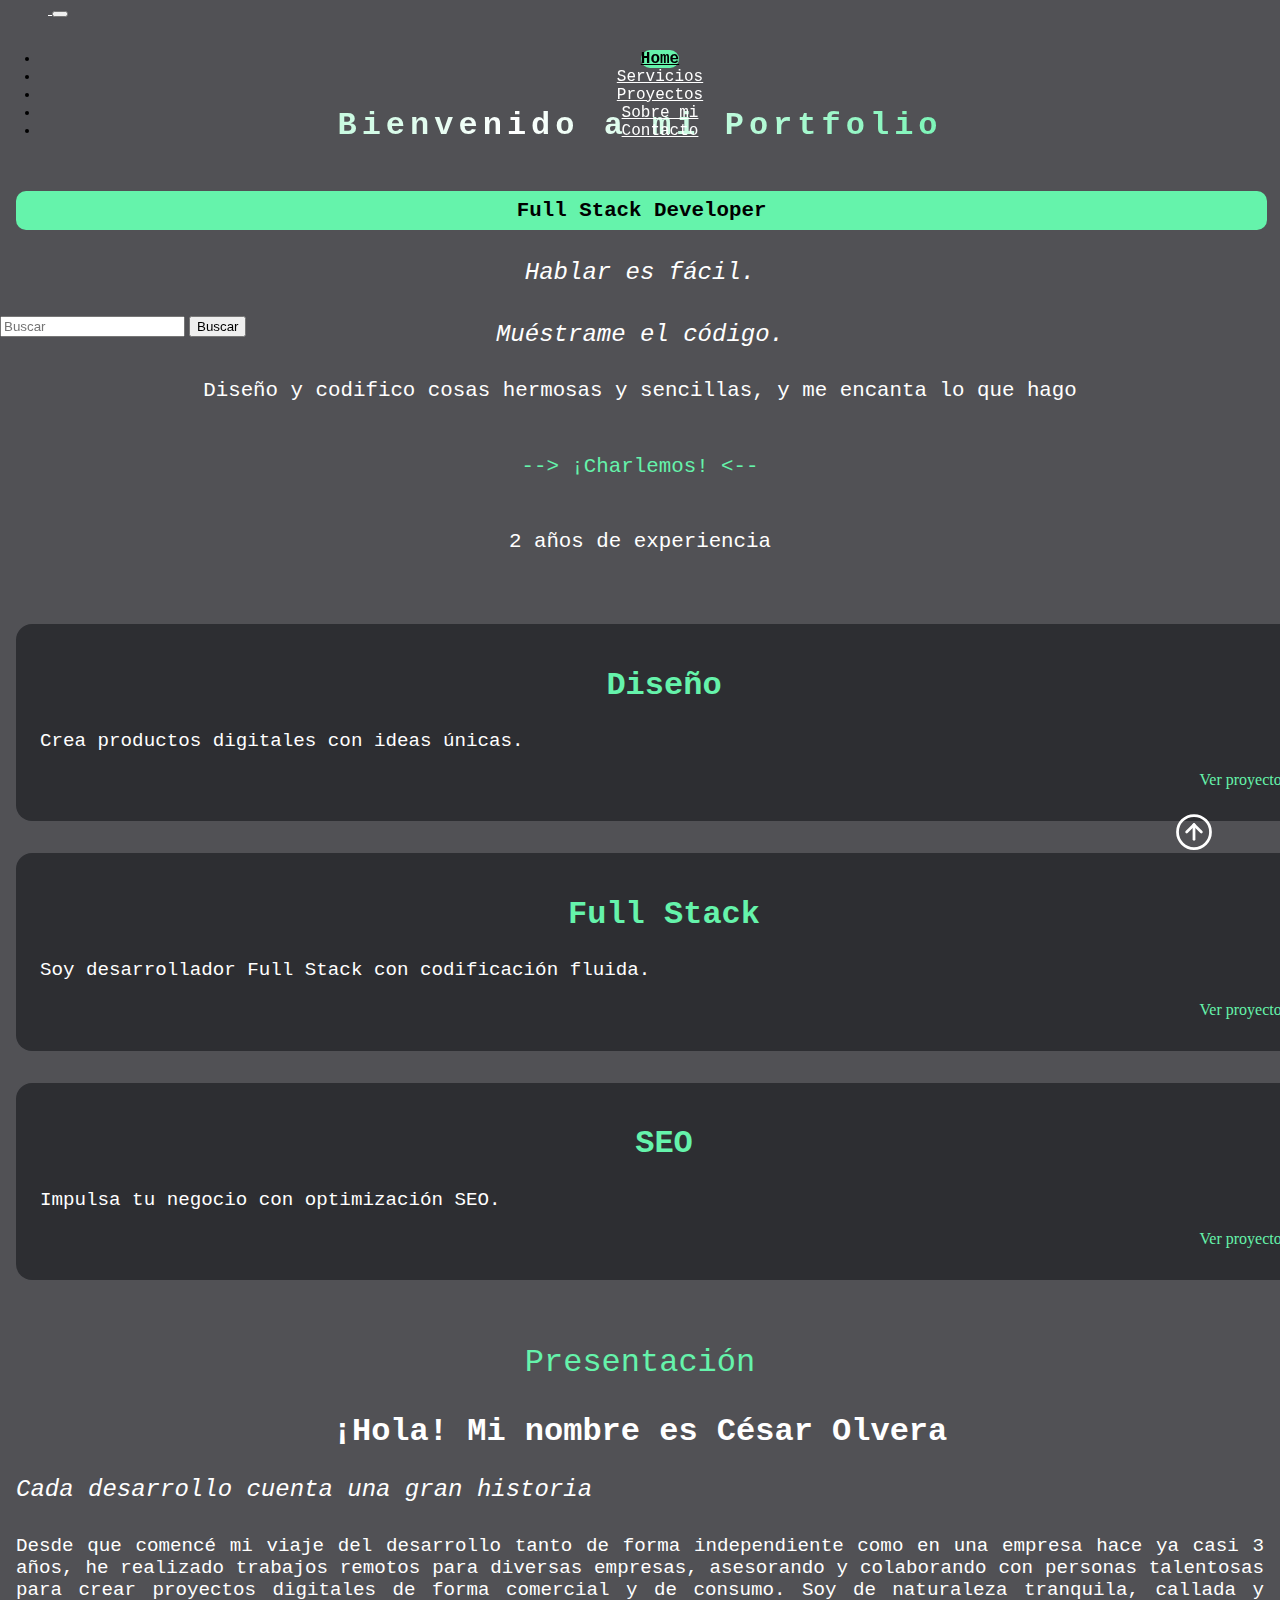
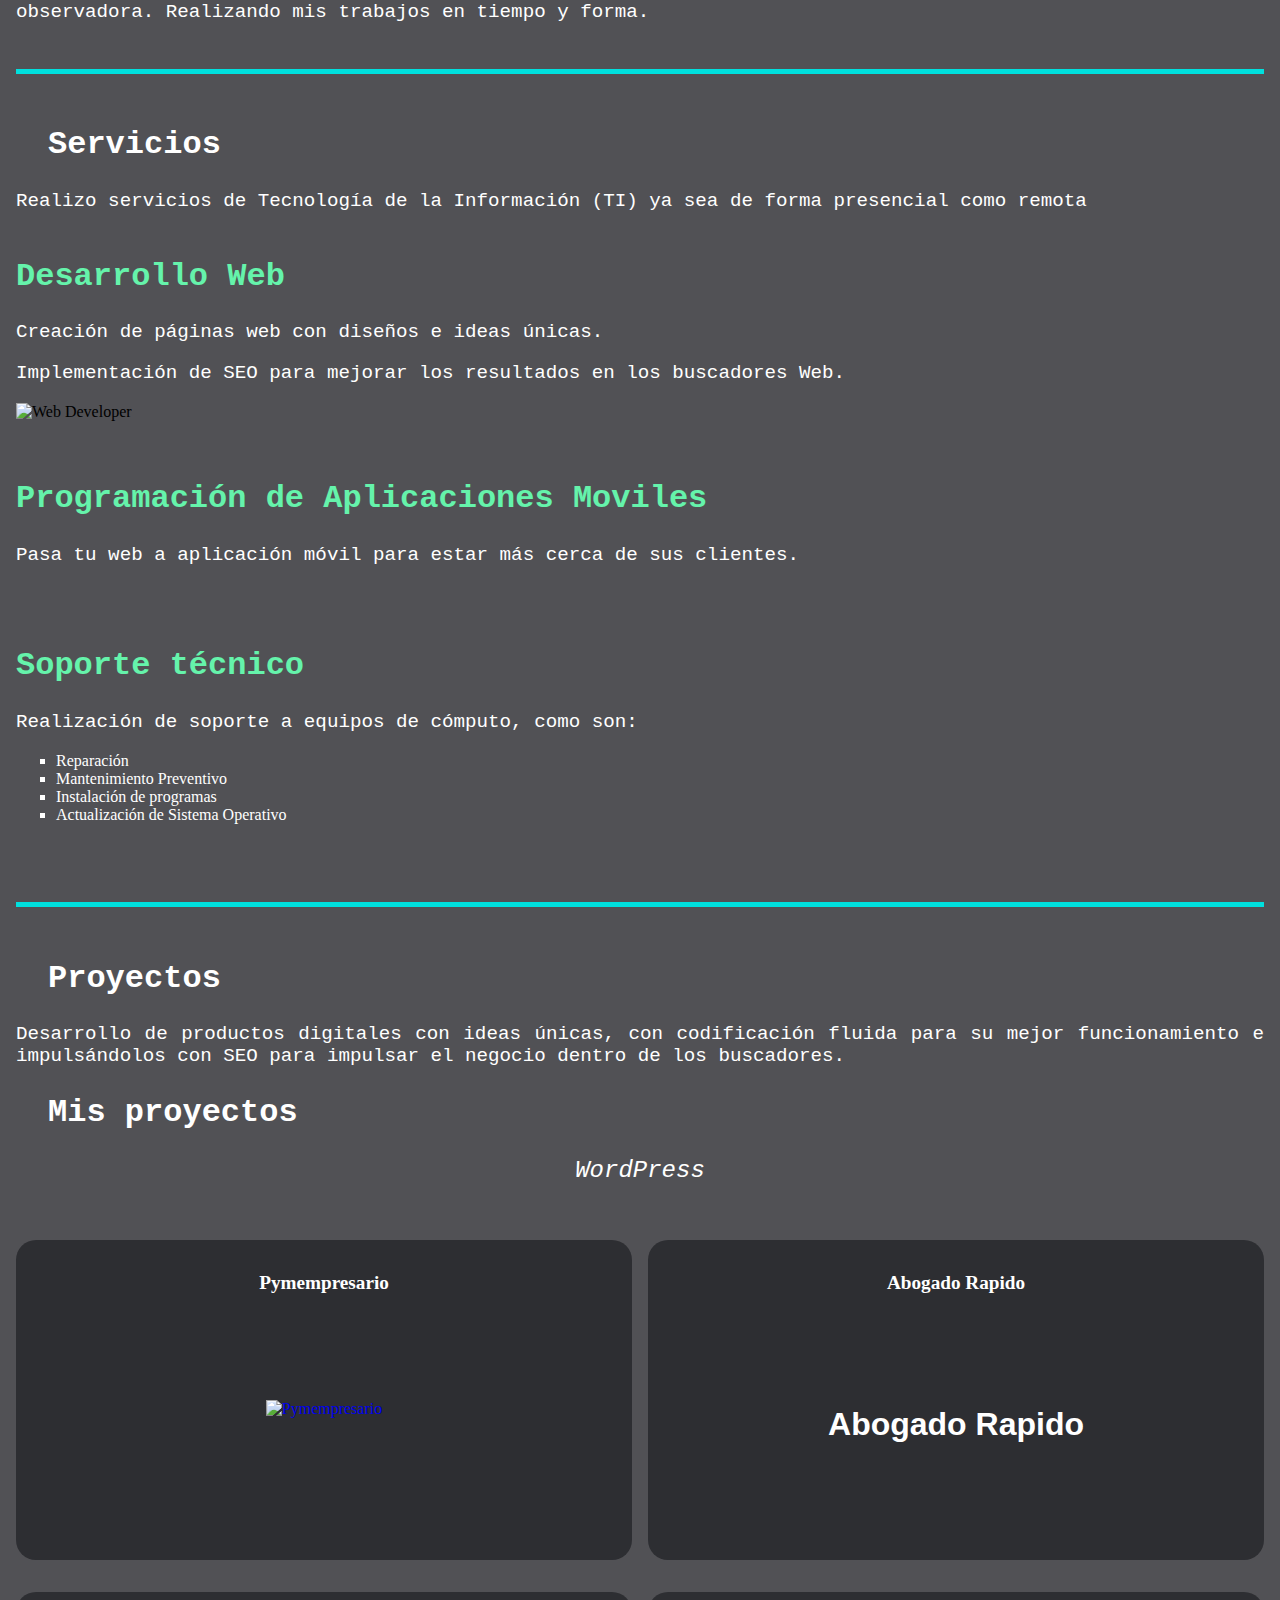
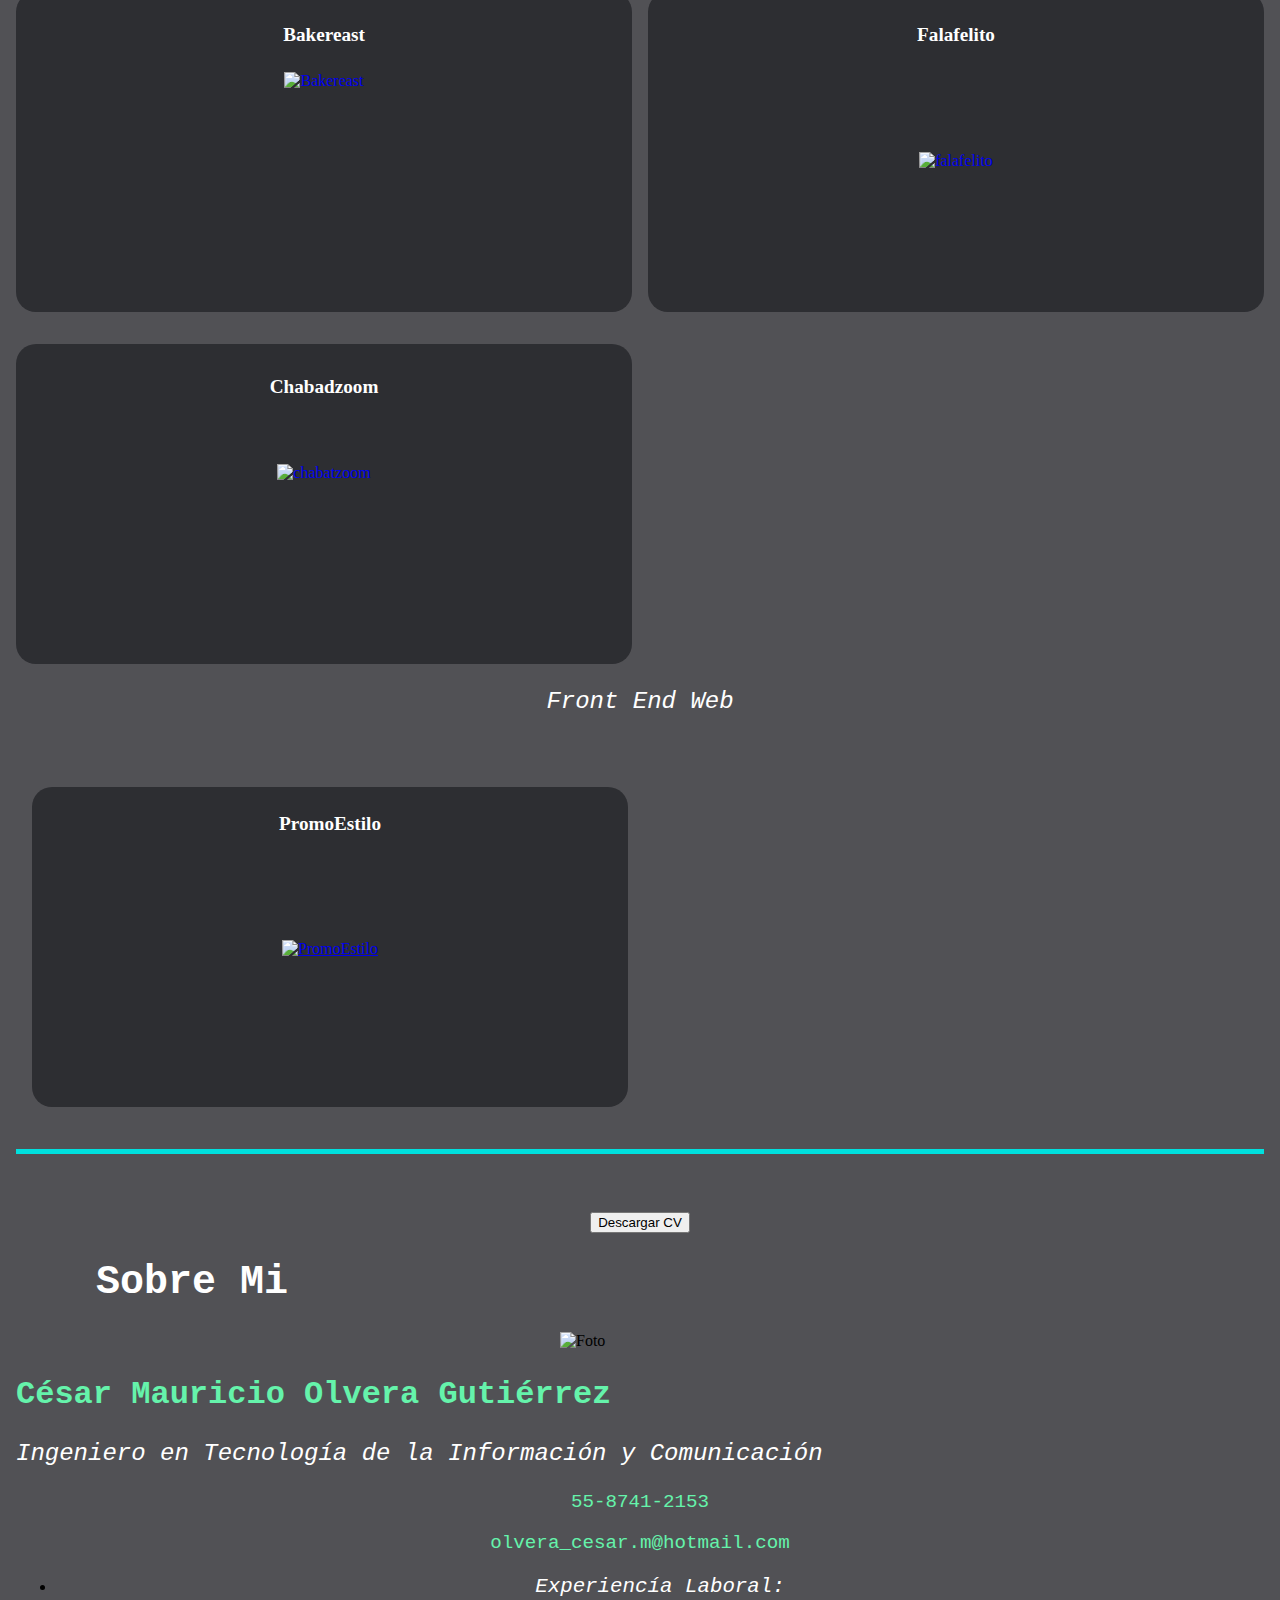
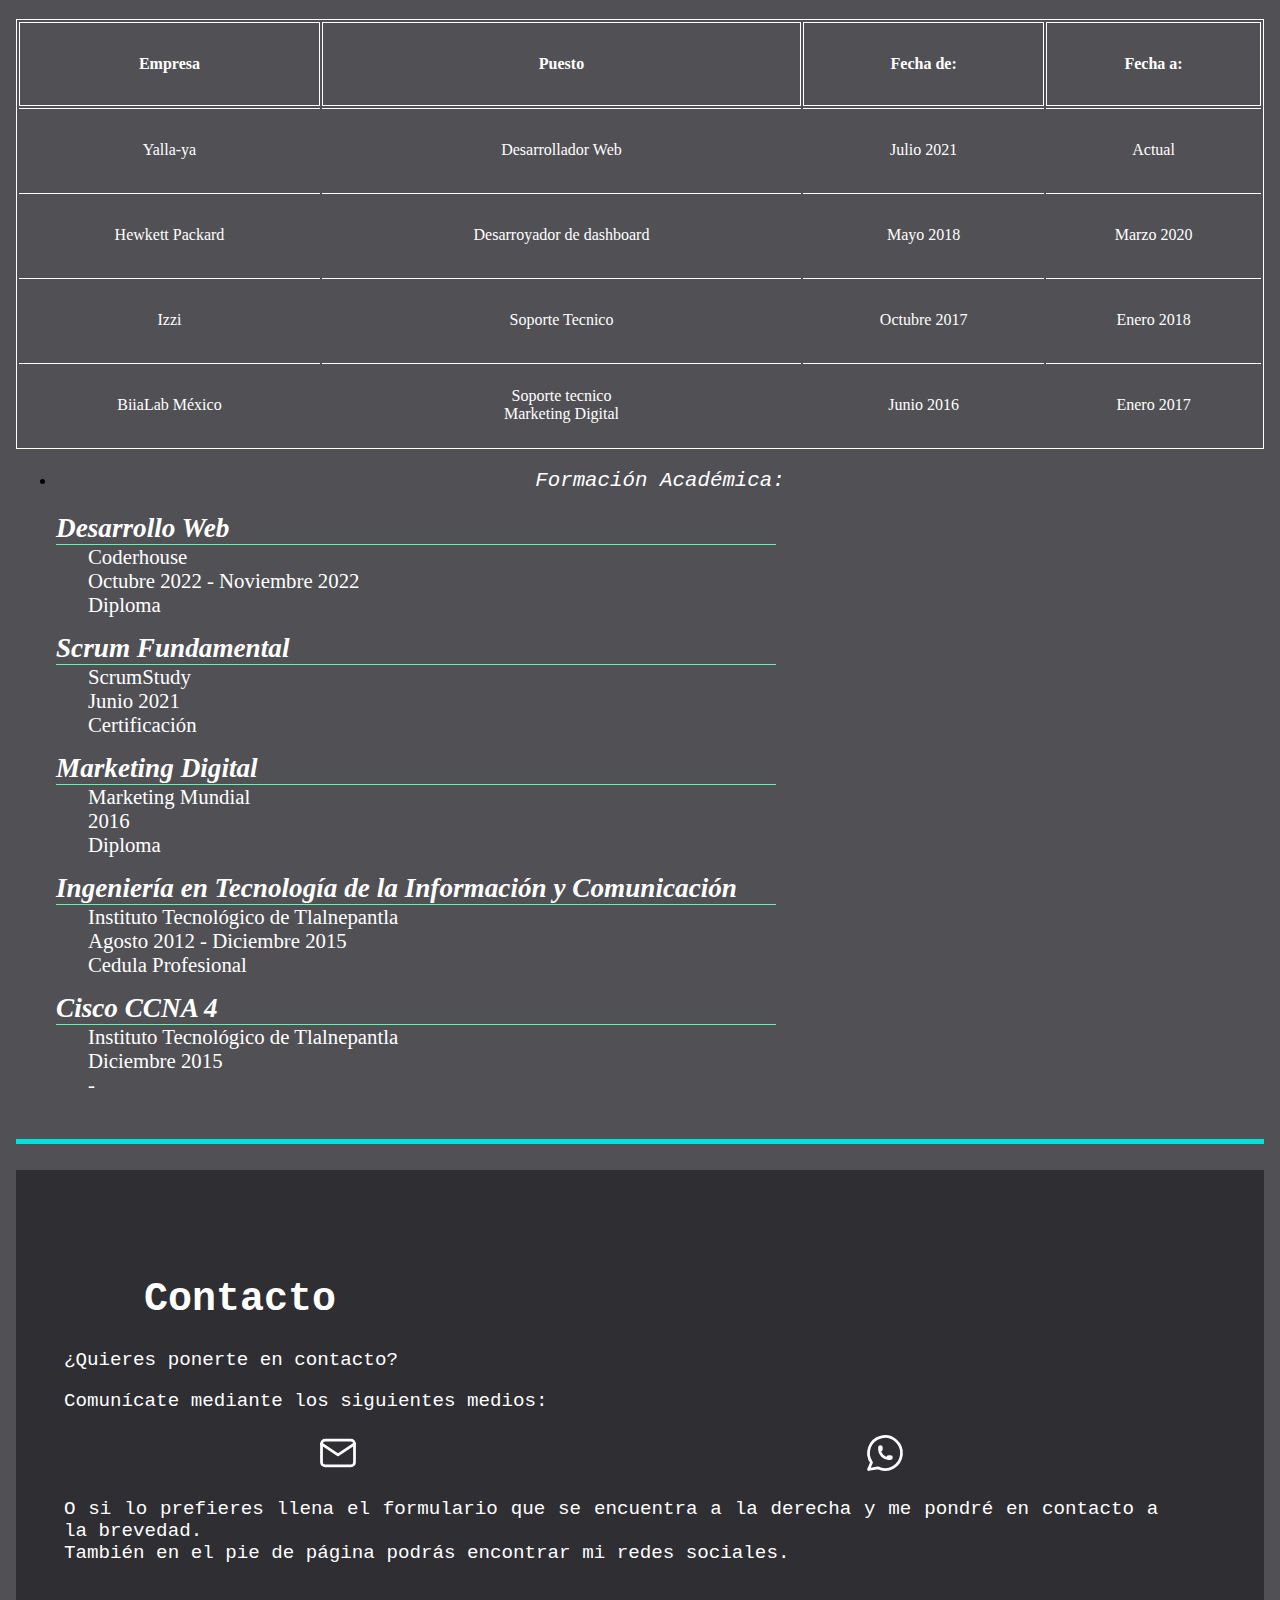
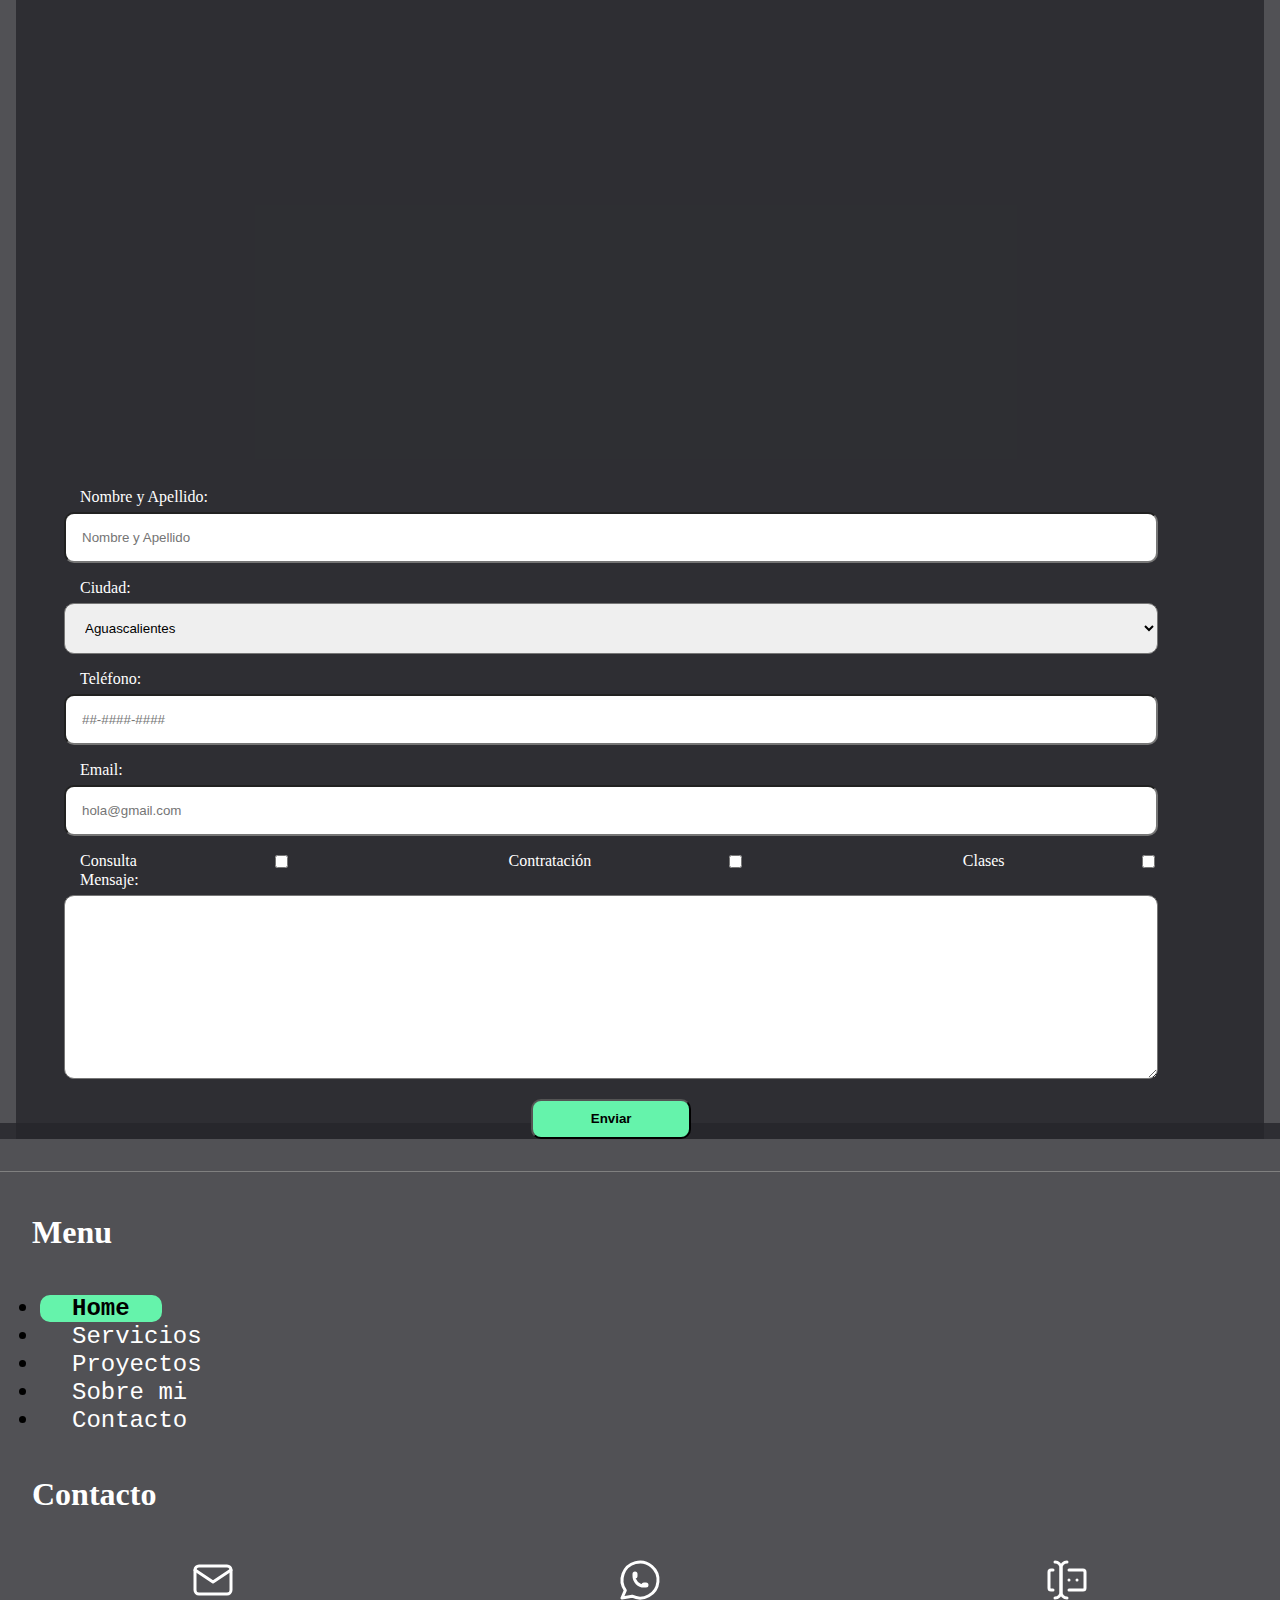
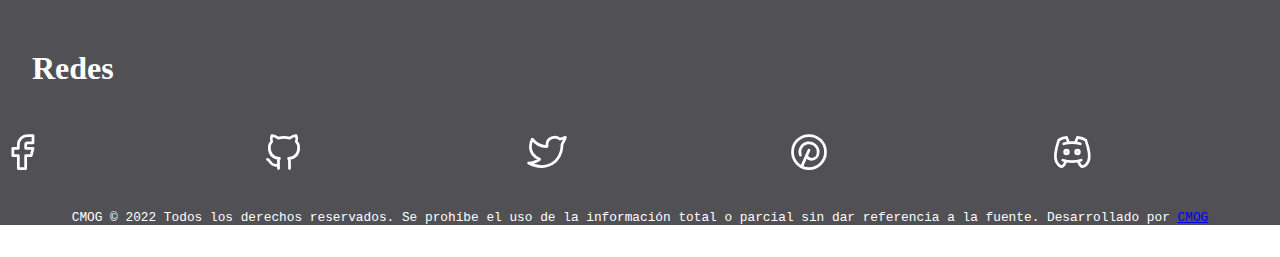
==== 1_page/index.html @ a454bf5b "Mobile / se completo version" ====
<!DOCTYPE html>
<html lang="es">
<head>
    <meta charset="UTF-8">
    <meta http-equiv="X-UA-Compatible" content="IE=edge">
    <meta name="viewport" content="width=device-width, initial-scale=1.0">
    <title>Home - Porfolio</title>
    <link rel="icon" type="image/x-icon" href="./img/favicon.ico">
    <!--Boostrap-->
    <link href="https://cdn.jsdelivr.net/npm/bootstrap@5.2.2/dist/css/bootstrap.min.css" rel="stylesheet" integrity="sha384-Zenh87qX5JnK2Jl0vWa8Ck2rdkQ2Bzep5IDxbcnCeuOxjzrPF/et3URy9Bv1WTRi" crossorigin="anonymous">
    <script src="https://cdn.jsdelivr.net/npm/bootstrap@5.2.2/dist/js/bootstrap.bundle.min.js" integrity="sha384-OERcA2EqjJCMA+/3y+gxIOqMEjwtxJY7qPCqsdltbNJuaOe923+mo//f6V8Qbsw3" crossorigin="anonymous"></script>
    <!--sass se tiene que likear el css que se carga despues de whatch sass-->
    <link rel="preload" href="./sass/main.css" as="style">
    <link rel="stylesheet" href="./sass/main.css">
    <meta name="description" content="Fullstack Developer">
    <meta name="keywords" content="html, css, sass, scss, javascript, mantenimiento, desarrollo, pymempresario, abogado-rapido, bakereast, falafelito, chabadzoom, promoestilo">
    <meta name="author" content="César Olvera">
</head>
<body>
    <header>
        <!--Menu Bootstrap-->
        <nav class="navbar navbar-expand-lg bg-dark">
            <div class="container-fluid">
                <a class="navbar-brand" href="../index.html">
                    <img src="./img/Mesa de trabajo 1.png" alt="">
                </a>
                <button class="navbar-toggler" type="button" data-bs-toggle="collapse" data-bs-target="#navbarScroll" aria-controls="navbarScroll" aria-expanded="false" aria-label="Toggle navigation">
                    <span class="navbar-toggler-icon"></span>
                </button>
                <div class="collapse navbar-collapse" id="navbarScroll">
                    <ul class="navbar-nav me-auto  my-2 my-lg-0 navbar-nav-scroll" style="--bs-scroll-height: 100px;">
                        <li class="nav-item">
                            <a class="nav-link active" aria-current="page" href="#">
                                Home
                            </a>
                        </li>
                        <li class="nav-item">
                            <a class="nav-link" href="./pages/servicios.html">
                                Servicios
                            </a>
                        </li>
                        <li class="nav-item">
                            <a class="nav-link" href="./pages/proyectos.html">
                                Proyectos
                            </a>
                        </li>
                        <li class="nav-item">
                            <a class="nav-link" href="./pages/sobre_mi.html">
                                Sobre mi
                            </a>
                        </li>
                        <li class="nav-item">
                            <a class="nav-link" href="./pages/contacto.html">
                                Contacto
                            </a>
                        </li>
                    </ul>
                    <form class="d-flex" role="search">
                        <input class="form-control me-2" type="search" placeholder="Buscar" aria-label="Search">
                            <button class="btn btn-outline-success" type="submit">
                                Buscar
                            </button>
                    </form>
                </div>
            </div>
        </nav>
    </header>
    <main class="body_landingPage">
        <div id="arriba"></div>
        <div class="arrow-top">
            <a href="#arriba">
                <svg xmlns="http://www.w3.org/2000/svg" class="icon icon-tabler icon-tabler-arrow-up-circle" width="44" height="44" viewBox="0 0 24 24" stroke-width="1.5" stroke="#ffffff" fill="none" stroke-linecap="round" stroke-linejoin="round">
                    <path stroke="none" d="M0 0h24v24H0z" fill="none"/>
                    <circle cx="12" cy="12" r="9" />
                    <line x1="12" y1="8" x2="8" y2="12" />
                    <line x1="12" y1="8" x2="12" y2="16" />
                    <line x1="16" y1="12" x2="12" y2="8" />
                </svg>
            </a>
        </div>
        <!--home-->
        <div class="welcome">
            <h2>Bienvenido a mi Portfolio</h2>
        </div>
        <div class="first_secction">
            <section>
                <p class="full_stack">
                    Full Stack Developer
                </p>
                <p class="frase">
                    Hablar es fácil.
                </p>
                <p class="frase">
                    Muéstrame el código.
                </p>
                <p class="frase_2">
                    Diseño y codifico cosas hermosas y sencillas, y me encanta lo que hago
                </p>
                <p class="chat">
                    <a href="tel+5287412153" class="" target="_blank"> --> ¡Charlemos! <-- </a>
                </p>
                <p class="experiencia">
                    2 años de experiencia
                </p>
            </section>
            <section class="img_full">
                <img src="./img/full stack.png" alt="">
            </section>
        </div>
        <div class="first_secction">
            <section>
                <div class="diseno">
                    <h2>
                        Diseño
                    </h2>
                    <p>
                        Crea productos digitales con ideas únicas.
                    </p>
                    <a href="./pages/proyectos.html">Ver proyectos</a>
                </div>
                <div class="diseno">
                    <h2>
                        Full Stack
                    </h2>
                    <p>
                        Soy desarrollador Full Stack con codificación fluida.
                    </p>
                    <a href="./pages/proyectos.html">Ver proyectos</a>
                </div>
                <div class="diseno">
                    <h2>
                        SEO
                    </h2>
                    <p>
                        Impulsa tu negocio con optimización SEO.
                    </p>
                    <a href="./pages/proyectos.html">Ver proyectos</a>
                </div>
            </section>
            <section>
                <p class="present">Presentación</p>
                <h2 class="introduction">¡Hola! Mi nombre es César Olvera</h2>
                <h3>Cada desarrollo cuenta una gran historia</h3>
                <p class="historia">Desde que comencé mi viaje del desarrollo tanto de forma independiente como en una empresa hace ya casi 3 años, he realizado trabajos remotos para diversas empresas, asesorando y colaborando con personas talentosas para crear proyectos digitales de forma comercial y de consumo. Soy de naturaleza tranquila, callada y observadora. Realizando mis trabajos en tiempo y forma.</p>
            </section>
        </div>
        <br><hr size="5px" color="$verde"><br>
        <!--Servicios-->
        <div class="servicios">
            <h2>Servicios</h2>
            <p>Realizo servicios de Tecnología de la Información (TI) ya sea de forma presencial como remota</p>
        </div>
        <div class="secction_80_20">
            <section>
                <h2>Desarrollo Web</h2>
                <p>Creación de páginas web con diseños e ideas únicas.</p>
                <p>Implementación de SEO para mejorar los resultados en los buscadores Web.</p>
            </section>
            <section>
                <div class="webdeveloper">
                    <img src="./img/webDeveloper.jpg" alt="Web Developer"
                </div>
            </section>
            <section>
                <h2>Programación de Aplicaciones Moviles</h2>
                <p>Pasa tu web a aplicación móvil para estar más cerca de sus clientes.</p>
            </section>
            <section>
                <div class="webdeveloper">
                    <img src="./img/app developer.jpg" alt="">
                </div>
            </section>
            <section>
                <h2>Soporte técnico</h2>
                <p>Realización de soporte a equipos de cómputo, como son:</p>
                <ul>
                    <li>Reparación</li>
                    <li>Mantenimiento Preventivo</li>
                    <li>Instalación de programas</li>
                    <li>Actualización de Sistema Operativo</li>
                </ul>
            </section>
            <section>
                <div class="webdeveloper">
                    <img src="./img/support.jpg" alt="">
                </div>
            </section>
        </div>
        <br><hr size="5px" color="$verde"><br>
        <!--proyectos-->
        <div class="proyectos">
            <h2>Proyectos</h2>
            <p>Desarrollo de productos digitales con ideas únicas, con codificación fluida para su mejor funcionamiento e impulsándolos con SEO para impulsar el negocio dentro de los buscadores.</p>
            <h2>Mis proyectos</h2>
            <h3 class="wordpress_tittle">WordPress</h3>
            <div class="wordpress">
                <section class="wordpress_2">
                    <h4>Pymempresario</h4>
                    <a href="https://www.pymempresario.com/" target="_blank"><img src="./img/pymempresario.webp" alt="Pymempresario"></a>
                </section>
                <section class="wordpress_2">
                    <h4>Abogado Rapido</h4>
                    <a href="https://abogado-rapido.com/" target="_blank"><p class="abogado">Abogado Rapido</p></a>
                </section>
                <section class="wordpress_2">
                    <h4>Bakereast</h4>
                    <a href="https://bakereast.com/" target="_blank"><img src="./img/Bakereast vertical.png" alt="Bakereast" class="bakereast"></a>
                </section>
                <section class="wordpress_2">
                    <h4>Falafelito</h4>
                    <a href="https://falafelito.com/" target="_blank"><img src="./img/falafelito.png" alt="falafelito"></a>
                </section>
                <section class="wordpress_2">
                    <h4>Chabadzoom</h4>
                    <a href="https://chabadzoom.yalla-ya.net/" target="_blank">
                        <img src="./img/chabad zoom.webp" alt="chabatzoom" class="chabat">
                    </a>
                </section>
            </div>
            <h3 class="wordpress_tittle">Front End Web</h3>
            <div class="front">
                <section class="front_2">
                    <h4>PromoEstilo</h4>
                    <a href="#"><img src="./img/logo-dark.png" alt="PromoEstilo" class="promoestilo"></a>
                </section>
            </div>
        </div>
        <br><hr size="5px" color="$verde"><br>
        <!--Sobre mi-->
        <div class="sobre_mi">
            <div class="descargar">
                <a href="./files/CV.pdf" target="_blank"><input type="button" value="Descargar CV"></a>
            </div>
            <h1>Sobre Mi</h1>
            <div class="fr2_sobre">
                <section class="foto_center">
                    <img src="./img/miFoto.jpg" alt="Foto" class="foto">
                </section>
                <section>
                    <h2>César Mauricio Olvera Gutiérrez</h2>
                    <h3>Ingeniero en Tecnología de la Información y Comunicación</h3>
                    <div class="fr2_cv">
                        <section>
                            <p><a href="tel:+5287412153" target="_blank" class="cv">55-8741-2153</a></p>
                        </section>
                        <section>
                            <p><a href="mailto:olvera_cesar.m@hotmail.com" target="_blank" class="cv">olvera_cesar.m@hotmail.com</a></p>
                        </section>
                    </div>
                </section>
            </div>
            <div class="fr2_cv">
                <section>
                    <ul>
                        <li class="formacion"><h3 class="experiencia">Experiencía Laboral:</h3></li>
                    </ul>
                </section>
                <section>
                    <table>
                        <tr>
                            <th>Empresa</th>
                            <th>Puesto</th>
                            <th>Fecha de:</th>
                            <th>Fecha a:</th>
                        </tr>
                        <tr>
                            <td>Yalla-ya</td>
                            <td>Desarrollador Web</td>
                            <td>Julio 2021</td>
                            <td>Actual</td>
                        </tr>
                        <tr>
                            <td>Hewkett Packard</td>
                            <td>Desarroyador de dashboard</td>
                            <td>Mayo 2018</td>
                            <td>Marzo 2020</td>
                        </tr>
                        <tr>
                            <td>Izzi</td>
                            <td>Soporte Tecnico</td>
                            <td>Octubre 2017</td>
                            <td>Enero 2018</td>
                        </tr>
                        <tr>
                            <td>BiiaLab México</td>
                            <td>Soporte tecnico <br> Marketing Digital</td>
                            <td>Junio 2016</td>
                            <td>Enero 2017</td>
                        </tr>
                    </table>
                </section>
                <section>
                    <ul>
                        <li class="formacion"><h3 class="experiencia">Formación Académica:</h3></li>
                    </ul>
                </section>
                <section>
                    <ul>
                        <li class="formacion_curso">Desarrollo Web</li>
                        <li class="formacion_escu">Coderhouse</li>
                        <li class="formacion_ano">Octubre 2022 - Noviembre 2022</li>
                        <li class="formacion_doc">Diploma</li>
                    </ul>
                    <ul>
                        <li class="formacion_curso">Scrum Fundamental</li>
                        <li class="formacion_escu">ScrumStudy</li>
                        <li class="formacion_ano">Junio 2021</li>
                        <li class="formacion_doc">Certificación</li>
                    </ul>
                    <ul>
                        <li class="formacion_curso">Marketing Digital</li>
                        <li class="formacion_escu">Marketing Mundial</li>
                        <li class="formacion_ano">2016</li>
                        <li class="formacion_doc">Diploma</li>
                    </ul>
                    <ul>
                        <li class="formacion_curso">Ingeniería en Tecnología de la Información y Comunicación</li>
                        <li class="formacion_escu">Instituto Tecnológico de Tlalnepantla</li>
                        <li class="formacion_ano">Agosto 2012 - Diciembre 2015</li>
                        <li class="formacion_doc">Cedula Profesional</li>
                    </ul>
                    <ul>
                        <li class="formacion_curso">Cisco CCNA 4</li>
                        <li class="formacion_escu">Instituto Tecnológico de Tlalnepantla</li>
                        <li class="formacion_ano">Diciembre 2015</li>
                        <li class="formacion_doc">-</li>
                    </ul>
                </section>
            </div>
        </div>
        <br><hr size="5px" color="$verde"><br>
        <!--contacto-->
        <div class="contacto">
            <div class="container">
                <div class="row">
                    <div class="col">
                        <h1>Contacto</h1>
                        <p>¿Quieres ponerte en contacto?</p>
                        <p>Comunícate mediante los siguientes medios:</p>
                        <div class="contac">
                            <a href="mailto: olvera_cesar.m@hotmail.com">
                                <svg xmlns="http://www.w3.org/2000/svg" class="icon icon-tabler icon-tabler-mail" width="44" height="44" viewBox="0 0 24 24" stroke-width="1.5" stroke="#ffffff" fill="none" stroke-linecap="round" stroke-linejoin="round">
                                    <path stroke="none" d="M0 0h24v24H0z" fill="none"/>
                                    <rect x="3" y="5" width="18" height="14" rx="2" />
                                    <polyline points="3 7 12 13 21 7" />
                                </svg>
                            </a>
                            <a href="tel:+525587412153">
                                <svg xmlns="http://www.w3.org/2000/svg" class="icon icon-tabler icon-tabler-brand-whatsapp" width="44" height="44" viewBox="0 0 24 24" stroke-width="1.5" stroke="#ffffff" fill="none" stroke-linecap="round" stroke-linejoin="round">
                                    <path stroke="none" d="M0 0h24v24H0z" fill="none"/>
                                    <path d="M3 21l1.65 -3.8a9 9 0 1 1 3.4 2.9l-5.05 .9" />
                                    <path d="M9 10a0.5 .5 0 0 0 1 0v-1a0.5 .5 0 0 0 -1 0v1a5 5 0 0 0 5 5h1a0.5 .5 0 0 0 0 -1h-1a0.5 .5 0 0 0 0 1" />
                                </svg>
                            </a>
                        </div>
                        <p>O si lo prefieres llena el formulario que se encuentra a la derecha y me pondré en contacto a la brevedad. <br> También en el pie de página podrás encontrar mi redes sociales.</p>
                        <iframe src="https://www.google.com/maps/embed?pb=!1m18!1m12!1m3!1d240864.08481701676!2d-99.14361265000001!3d19.3907336!2m3!1f0!2f0!3f0!3m2!1i1024!2i768!4f13.1!3m3!1m2!1s0x85ce0026db097507%3A0x54061076265ee841!2sCiudad%20de%20M%C3%A9xico%2C%20CDMX!5e0!3m2!1ses-419!2smx!4v1665613027656!5m2!1ses-419!2smx" width="700px" height="500px" style="border:0;" allowfullscreen="" loading="lazy" referrerpolicy="no-referrer-when-downgrade"></iframe>
                    </div>
                    <div class="col">
                        <label for="name">Nombre y Apellido:</label>
                        <input type="text" placeholder="Nombre y Apellido">
                        <label for="Ciudad">Ciudad:</label>
                        <select name="ciudad" id="ciudad">
                            <option value="AGS">Aguascalientes</option>
                            <option value="BCN">Baja California</option>
                            <option value="BCS">Baja California Sur</option>
                            <option value="CAM">Campeche</option>
                            <option value="CHP">Chiapas</option>
                            <option value="CHI">Chihuahua</option>
                            <option value="DIF">Ciudad de México</option>
                            <option value="COA">Coahuila</option>
                            <option value="COL">Colima</option>
                            <option value="DUR">Durango</option>
                            <option value="MEX">Estado de México</option>
                            <option value="GTO">Guanajuato</option>
                            <option value="GRO">Guerrero</option>
                            <option value="HGO">Hidalgo</option>
                            <option value="JAL">Jalisco</option>
                            <option value="MIC">Michoacán</option>
                            <option value="MOR">Morelos</option>
                            <option value="NAY">Nayarit</option>
                            <option value="NLE">Nuevo León</option>
                            <option value="OAX">Oaxaca</option>
                            <option value="PUE">Puebla</option>
                            <option value="QRO">Querétaro</option>
                            <option value="ROO">Quintana Roo</option>
                            <option value="SLP">San Luis Potosí</option>
                            <option value="SIN">Sinaloa</option>
                            <option value="SON">Sonora</option>
                            <option value="TAB">Tabasco</option>
                            <option value="TAM">Tamaulipas</option>
                            <option value="TLX">Tlaxcala</option>
                            <option value="VER">Veracruz</option>
                            <option value="YUC">Yucatán</option>
                            <option value="ZAC">Zacatecas</option>
                        </select>
                        <label for="tel">Teléfono:</label>
                        <input type="tel" placeholder="##-####-####">
                        <label for="email">Email:</label>
                        <input type="email" placeholder="hola@gmail.com">
                        <div class="check">
                            <label for="Consulta">Consulta</label>
                            <input type="checkbox" id="consulta" name="consulta" value="consulta">
                            <label for="Consulta">Contratación</label>
                            <input type="checkbox" id="contratacion" name="contratacion" value="contratacion">
                            <label for="Consulta">Clases</label>
                            <input type="checkbox" id="clase" name="clase" value="clase">
                        </div>
                        <label for="mensaje">Mensaje:</label>
                        <textarea name="mensaje" id="mensaje" cols="30" rows="10"></textarea>
                        <div class="enviar">
                            <input type="submit" value="Enviar">
                        </div>
                    </div>
                </div>
            </div>
        </div>
    </main>
    <footer class="footer_section">
        <div class="fr3_footer">
            <section class="menu_footer">
                <h4>Menu</h4>
                <ul class="fotter_li_menu">
                    <li><a href="#" class="active">Home</a></li>
                    <li><a href="./pages/servicios.html">Servicios</a></li>
                    <li><a href="./pages/proyectos.html">Proyectos</a></li>
                    <li><a href="./pages/sobre_mi.html">Sobre mi</a></li>
                    <li><a href="./pages/contacto.html">Contacto</a></li>
                </ul>
            </section>
            <section>
                <h4>Contacto</h4>
                <div class="fr2_footer">
                    <section>
                        <a href="mailto: olvera_cesar.m@hotmail.com" target="_blank"><svg xmlns="http://www.w3.org/2000/svg" class="icon icon-tabler icon-tabler-mail" width="3rem" height="3rem" viewBox="0 0 24 24" stroke-width="1.5" stroke="#ffffff" fill="none" stroke-linecap="round" stroke-linejoin="round">
                            <path stroke="none" d="M0 0h24v24H0z" fill="none"/>
                            <rect x="3" y="5" width="18" height="14" rx="2" />
                            <polyline points="3 7 12 13 21 7" />
                        </svg></a>
                    </section>
                    <section>
                        <a href="tel:+525587412153" target="_blank"><svg xmlns="http://www.w3.org/2000/svg" class="icon icon-tabler icon-tabler-brand-whatsapp" width="3rem" height="3rem" viewBox="0 0 24 24" stroke-width="1.5" stroke="#ffffff" fill="none" stroke-linecap="round" stroke-linejoin="round">
                            <path stroke="none" d="M0 0h24v24H0z" fill="none"/>
                            <path d="M3 21l1.65 -3.8a9 9 0 1 1 3.4 2.9l-5.05 .9" />
                            <path d="M9 10a0.5 .5 0 0 0 1 0v-1a0.5 .5 0 0 0 -1 0v1a5 5 0 0 0 5 5h1a0.5 .5 0 0 0 0 -1h-1a0.5 .5 0 0 0 0 1" />
                        </svg></a>
                    </section>
                    <section>
                        <a href="./pages/contacto.html"><svg xmlns="http://www.w3.org/2000/svg" class="icon icon-tabler icon-tabler-forms" width="3rem" height="3rem" viewBox="0 0 24 24" stroke-width="1.5" stroke="#ffffff" fill="none" stroke-linecap="round" stroke-linejoin="round">
                            <path stroke="none" d="M0 0h24v24H0z" fill="none"/>
                            <path d="M12 3a3 3 0 0 0 -3 3v12a3 3 0 0 0 3 3" />
                            <path d="M6 3a3 3 0 0 1 3 3v12a3 3 0 0 1 -3 3" />
                            <path d="M13 7h7a1 1 0 0 1 1 1v8a1 1 0 0 1 -1 1h-7" />
                            <path d="M5 7h-1a1 1 0 0 0 -1 1v8a1 1 0 0 0 1 1h1" />
                            <path d="M17 12h.01" />
                            <path d="M13 12h.01" />
                        </svg></a>
                    </section>
                </div>
            </section>
            <section class="footer_redes">
                <h4>Redes</h4>
                <div class="fr5_redes_footer">
                    <section><a href="https://www.facebook.com/cesar.olvera.39" target="_blank"><svg xmlns="http://www.w3.org/2000/svg" class="icon icon-tabler icon-tabler-brand-facebook" width="44" height="44" viewBox="0 0 24 24" stroke-width="1.5" stroke="#ffffff" fill="none" stroke-linecap="round" stroke-linejoin="round">
                        <path stroke="none" d="M0 0h24v24H0z" fill="none"/>
                        <path d="M7 10v4h3v7h4v-7h3l1 -4h-4v-2a1 1 0 0 1 1 -1h3v-4h-3a5 5 0 0 0 -5 5v2h-3" />
                    </svg></a></section>
                    <section><a href="https://github.com/" target="_blank"><svg xmlns="http://www.w3.org/2000/svg" class="icon icon-tabler icon-tabler-brand-github" width="44" height="44" viewBox="0 0 24 24" stroke-width="1.5" stroke="#ffffff" fill="none" stroke-linecap="round" stroke-linejoin="round">
                        <path stroke="none" d="M0 0h24v24H0z" fill="none"/>
                        <path d="M9 19c-4.3 1.4 -4.3 -2.5 -6 -3m12 5v-3.5c0 -1 .1 -1.4 -.5 -2c2.8 -.3 5.5 -1.4 5.5 -6a4.6 4.6 0 0 0 -1.3 -3.2a4.2 4.2 0 0 0 -.1 -3.2s-1.1 -.3 -3.5 1.3a12.3 12.3 0 0 0 -6.2 0c-2.4 -1.6 -3.5 -1.3 -3.5 -1.3a4.2 4.2 0 0 0 -.1 3.2a4.6 4.6 0 0 0 -1.3 3.2c0 4.6 2.7 5.7 5.5 6c-.6 .6 -.6 1.2 -.5 2v3.5" />
                    </svg></a></section>
                    <section><a href="https://twitter.com/" target="_blank"><svg xmlns="http://www.w3.org/2000/svg" class="icon icon-tabler icon-tabler-brand-twitter" width="44" height="44" viewBox="0 0 24 24" stroke-width="1.5" stroke="#ffffff" fill="none" stroke-linecap="round" stroke-linejoin="round">
                        <path stroke="none" d="M0 0h24v24H0z" fill="none"/>
                        <path d="M22 4.01c-1 .49 -1.98 .689 -3 .99c-1.121 -1.265 -2.783 -1.335 -4.38 -.737s-2.643 2.06 -2.62 3.737v1c-3.245 .083 -6.135 -1.395 -8 -4c0 0 -4.182 7.433 4 11c-1.872 1.247 -3.739 2.088 -6 2c3.308 1.803 6.913 2.423 10.034 1.517c3.58 -1.04 6.522 -3.723 7.651 -7.742a13.84 13.84 0 0 0 .497 -3.753c-.002 -.249 1.51 -2.772 1.818 -4.013z" />
                    </svg></a></section>
                    <section><a href="https://www.pinterest.com.mx/" target="_blank"><svg xmlns="http://www.w3.org/2000/svg" class="icon icon-tabler icon-tabler-brand-pinterest" width="44" height="44" viewBox="0 0 24 24" stroke-width="1.5" stroke="#ffffff" fill="none" stroke-linecap="round" stroke-linejoin="round">
                        <path stroke="none" d="M0 0h24v24H0z" fill="none"/>
                        <line x1="8" y1="20" x2="12" y2="11" />
                        <path d="M10.7 14c.437 1.263 1.43 2 2.55 2c2.071 0 3.75 -1.554 3.75 -4a5 5 0 1 0 -9.7 1.7" />
                        <circle cx="12" cy="12" r="9" />
                    </svg></a></section>
                    <section><a href="https://discord.com/" target="_blank"><svg xmlns="http://www.w3.org/2000/svg" class="icon icon-tabler icon-tabler-brand-discord" width="44" height="44" viewBox="0 0 24 24" stroke-width="1.5" stroke="#ffffff" fill="none" stroke-linecap="round" stroke-linejoin="round">
                        <path stroke="none" d="M0 0h24v24H0z" fill="none"/>
                        <circle cx="9" cy="12" r="1" />
                        <circle cx="15" cy="12" r="1" />
                        <path d="M7.5 7.5c3.5 -1 5.5 -1 9 0" />
                        <path d="M7 16.5c3.5 1 6.5 1 10 0" />
                        <path d="M15.5 17c0 1 1.5 3 2 3c1.5 0 2.833 -1.667 3.5 -3c.667 -1.667 .5 -5.833 -1.5 -11.5c-1.457 -1.015 -3 -1.34 -4.5 -1.5l-1 2.5" />
                        <path d="M8.5 17c0 1 -1.356 3 -1.832 3c-1.429 0 -2.698 -1.667 -3.333 -3c-.635 -1.667 -.476 -5.833 1.428 -11.5c1.388 -1.015 2.782 -1.34 4.237 -1.5l1 2.5" />
                    </svg></a></section>
                </div>
            </section>
        </div>
        <div class="derechos">
            <p>CMOG © 2022 Todos los derechos reservados. Se prohíbe el uso de la información total o parcial sin dar referencia a la fuente. Desarrollado por <a href="#">CMOG</a></p>
        </div>
    </footer>
    <script src="https://cdn.jsdelivr.net/npm/bootstrap@5.2.2/dist/js/bootstrap.min.js" integrity="sha384-IDwe1+LCz02ROU9k972gdyvl+AESN10+x7tBKgc9I5HFtuNz0wWnPclzo6p9vxnk" crossorigin="anonymous"></script>
</body>
</html>
---- 1_page/sass/main.css ----
/*scrollbar*/
::-webkit-scrollbar {
  width: 10px;
}

::-webkit-scrollbar-track {
  background-color: #2D2E32;
}

::-webkit-scrollbar-thumb {
  background-color: #65F3AB;
}

::-webkit-scrollbar-thumb:hover {
  background-color: rgba(46, 109, 77, 0.5333333333);
}

/*logo*/
.container-fluid img {
  width: 3rem;
  margin-left: 3rem;
}

body {
  background-image: url(../img/fondo.jpg);
  background-size: 100%;
  background-position: center;
  position: relative;
  margin: auto;
}

h1, h2, h3, h3, p {
  font-family: "Courier New", Courier, monospace;
}

h1, h3, h4, p {
  color: white;
}

h1 {
  font-size: 2.5rem;
  margin-left: 5rem;
}

h2 {
  color: #65F3AB;
  font-size: 2rem;
}

h3 {
  font-size: 1.5rem;
  font-style: italic;
  font-weight: lighter;
}

h4, p {
  font-size: 1.2rem;
}

p {
  text-align: justify;
}

header {
  position: fixed;
  width: 100%;
  z-index: 1;
}

.navbar a {
  color: white;
}

.nav-link:hover {
  border: 2px solid #65F3AB;
  border-radius: 10px;
  color: white !important;
}

.active {
  background-color: #65F3AB;
  color: black !important;
  font-weight: bold;
  border-radius: 10px;
}

.home_page {
  background-color: rgba(37, 38, 42, 0.8) !important;
}

.arrow-top {
  position: fixed;
  top: 90%;
  right: 5%;
}

/*menu*/
.navbar-nav {
  padding-top: 1rem !important;
  padding-bottom: 10rem !important;
  text-align: center;
  font-family: "Courier New", Courier, monospace;
}

/*footer*/
.footer_section {
  background-color: rgba(37, 38, 42, 0.8);
  margin-top: -1rem;
  padding-top: 3rem;
}

.fr3_footer {
  border-top: 1px solid grey;
}

.menu_footer {
  font-size: 1.5rem;
}
.menu_footer h4 {
  font-size: 2rem !important;
}
.menu_footer a {
  font-family: "Courier New", Courier, monospace;
  text-decoration: none;
  color: white;
  font-size: 1.5rem;
  padding-left: 2rem;
  padding-right: 2rem;
}
.menu_footer a :hover {
  border: 2px solid #65F3AB;
  border-radius: 10px;
  color: white !important;
}
.menu_footer li a:hover:not(.active) {
  color: black;
  background-color: #65F3AB;
}

.fr3_footer h4 {
  font-size: 2rem;
  padding-left: 2rem;
}

.fr2_footer {
  display: grid;
  grid-template-columns: 1fr 1fr 1fr;
  text-align: center;
}

.fr5_redes_footer {
  display: grid;
  grid-template-columns: 1fr 1fr 1fr 1fr 1fr;
  -moz-column-gap: 2rem;
       column-gap: 2rem;
}

.derechos {
  margin: 2rem;
}
.derechos p {
  font-size: 0.8rem;
  text-align: center;
}

/*body*/
.body_landingPage {
  background-color: rgba(37, 38, 42, 0.8);
  padding: 5rem 1rem 0rem;
}

.welcome h2 {
  font-weight: bold;
  text-align: center;
  font-size: 2rem;
  background: linear-gradient(90deg, #65F3AB, #fff, #65F3AB);
  letter-spacing: 5px;
  -webkit-background-clip: text;
  background-clip: text;
  -webkit-text-fill-color: transparent;
  background-repeat: no-repeat;
  background-size: 80%;
  -webkit-animation: shine 5s linear infinite;
          animation: shine 5s linear infinite;
  position: relative;
}

@-webkit-keyframes shine {
  0% {
    background-position-x: -50%;
  }
  100% {
    background-position-x: 500%;
  }
}

@keyframes shine {
  0% {
    background-position-x: -50%;
  }
  100% {
    background-position-x: 500%;
  }
}
.first_secction {
  display: grid;
  grid-template-columns: 1fr;
}

.full_stack {
  background-color: #65F3AB;
  font-weight: bold;
  width: 100%;
  padding: 0.5rem 0.1rem;
  font-size: 1.3rem;
  text-align: center;
  color: black;
  border-radius: 10px;
}

.frase {
  font-size: 1.5rem;
  line-height: 2.4rem;
  text-align: center;
  font-style: italic;
}

.frase_2 {
  display: flex;
  justify-content: center;
  text-align: justify;
  font-size: 1.3rem;
}

.chat {
  color: #65F3AB;
  font-size: 1.3rem;
  padding: 2rem 0 !important;
  text-align: center;
}

.chat a {
  color: #65F3AB;
  text-decoration: none;
}

.experiencia {
  font-size: 1.3rem;
  text-align: center;
}

.img_full img {
  width: 100%;
}

.diseno {
  background-color: #2D2E32;
  width: 100%;
  padding: 1rem 1.5rem;
  margin: 2rem 0;
  border-radius: 1rem;
}
.diseno h2 {
  text-align: center;
}
.diseno a {
  color: #65F3AB;
  text-decoration: none;
  display: flex;
  justify-content: end;
  margin-bottom: 1rem;
}

.present {
  text-align: center;
  font-size: 2rem;
  color: #65F3AB;
  font-weight: lighter;
}

.introduction {
  text-align: center;
  font-size: 2rem;
  color: white;
}

.historia {
  margin-top: 2rem;
}

/*servicios*/
.servicios h2 {
  color: #fff !important;
  font-weight: bold;
  margin-left: 2rem;
}

.secction_80_20 {
  display: grid;
  grid-template-columns: 1fr;
}
.secction_80_20 li {
  color: white !important;
  list-style-type: square;
}

.webdeveloper img {
  width: 100%;
  margin-bottom: 2rem;
}

.proyectos h2 {
  color: #fff !important;
  font-weight: bold;
  margin-left: 2rem;
}

.wordpress_tittle {
  text-align: center;
}

.wordpress {
  display: grid;
  grid-template-columns: 1fr 1fr;
  -moz-column-gap: 1rem;
       column-gap: 1rem;
}

.wordpress_2 {
  background-color: #2d2e32;
  height: 20rem;
  text-align: center;
  border-radius: 20px;
  margin-top: 2rem;
}
.wordpress_2 h4 {
  margin-top: 2rem;
}
.wordpress_2 img {
  width: 8rem;
  padding-top: 5rem;
}
.wordpress_2 a {
  text-decoration: none;
}

.abogado {
  font-family: Arial, Helvetica, sans-serif;
  font-size: 2rem;
  text-align: center;
  font-weight: bold;
  padding-top: 5rem;
}

.bakereast {
  width: 8rem !important;
  margin-top: -5rem;
}

.chabat {
  margin-top: -2.5rem;
}

.front {
  display: grid;
  grid-template-columns: 1fr 1fr;
  -moz-column-gap: 1.5rem;
       column-gap: 1.5rem;
  padding: 1rem;
}

.front_2 {
  background-color: #2d2e32;
  height: 20rem;
  text-align: center;
  border-radius: 20px;
  margin-top: 2rem;
}

.promoestilo {
  width: 13rem !important;
  margin-top: 5rem;
}

/*sobre mi*/
.descargar {
  display: flex;
  justify-content: center;
  padding-top: 2rem;
}

.foto_center {
  display: flex;
  justify-content: center;
}

.foto {
  width: 10rem;
}

.cv {
  display: flex;
  justify-content: center;
  color: #65F3AB;
  text-decoration: none;
}

table, th, td {
  border: 1px solid white;
  color: white;
  height: 5rem;
}

table {
  margin-left: 0;
  width: 100%;
}

td {
  border-right: 0;
  border-left: 0;
  border-bottom: 0;
}

th, td {
  color: white;
  text-align: center;
}

.formacion_curso, .formacion_escu, .formacion_ano, .formacion_doc {
  color: white;
  list-style-type: none;
  margin-left: 0rem;
}

.formacion_escu, .formacion_ano, .formacion_doc {
  padding-left: 2rem;
}

.formacion_escu {
  font-size: 1.3rem;
}

.formacion_curso {
  font-size: 1.7rem;
  font-style: italic;
  font-weight: bold;
  border-bottom: 1px solid #65F3AB;
  width: 45rem;
  max-width: 100%;
}

.formacion_ano, .formacion_doc {
  font-size: 1.3rem;
}

/*contacto*/
.container {
  display: flex !important;
  justify-content: center !important;
  margin-left: 2rem !important;
  width: 90% !important;
  max-width: 90% !important;
}

.contacto {
  padding: 5rem 1rem 0;
  background-color: rgba(37, 38, 42, 0.8);
}

.contac {
  display: flex;
  justify-content: space-around;
}

.col iframe {
  width: 100%;
}

label {
  color: white;
  margin-left: 1rem;
}

input[type=text], select, input[type=tel], input[type=email], textarea {
  width: 100%;
  padding: 1rem;
  border-radius: 10px;
  box-sizing: border-box;
  margin-top: 6px;
  margin-bottom: 16px;
  resize: vertical !important;
}

.check {
  display: flex;
  justify-content: space-between;
}

input[type=checkbox] {
  margin-left: -4rem;
}

.enviar {
  display: flex;
  justify-content: center;
}

input[type=submit] {
  background-color: #65F3AB;
  border-radius: 10px;
  width: 10rem;
  height: 2.5rem;
  font-weight: bold;
}

label {
  color: white;
}/*# sourceMappingURL=main.css.map */
---- 1_page/sass/main.css ----
/*scrollbar*/
::-webkit-scrollbar {
  width: 10px;
}

::-webkit-scrollbar-track {
  background-color: #2D2E32;
}

::-webkit-scrollbar-thumb {
  background-color: #65F3AB;
}

::-webkit-scrollbar-thumb:hover {
  background-color: rgba(46, 109, 77, 0.5333333333);
}

/*logo*/
.container-fluid img {
  width: 3rem;
  margin-left: 3rem;
}

body {
  background-image: url(../img/fondo.jpg);
  background-size: 100%;
  background-position: center;
  position: relative;
  margin: auto;
}

h1, h2, h3, h3, p {
  font-family: "Courier New", Courier, monospace;
}

h1, h3, h4, p {
  color: white;
}

h1 {
  font-size: 2.5rem;
  margin-left: 5rem;
}

h2 {
  color: #65F3AB;
  font-size: 2rem;
}

h3 {
  font-size: 1.5rem;
  font-style: italic;
  font-weight: lighter;
}

h4, p {
  font-size: 1.2rem;
}

p {
  text-align: justify;
}

header {
  position: fixed;
  width: 100%;
  z-index: 1;
}

.navbar a {
  color: white;
}

.nav-link:hover {
  border: 2px solid #65F3AB;
  border-radius: 10px;
  color: white !important;
}

.active {
  background-color: #65F3AB;
  color: black !important;
  font-weight: bold;
  border-radius: 10px;
}

.home_page {
  background-color: rgba(37, 38, 42, 0.8) !important;
}

.arrow-top {
  position: fixed;
  top: 90%;
  right: 5%;
}

/*menu*/
.navbar-nav {
  padding-top: 1rem !important;
  padding-bottom: 10rem !important;
  text-align: center;
  font-family: "Courier New", Courier, monospace;
}

/*footer*/
.footer_section {
  background-color: rgba(37, 38, 42, 0.8);
  margin-top: -1rem;
  padding-top: 3rem;
}

.fr3_footer {
  border-top: 1px solid grey;
}

.menu_footer {
  font-size: 1.5rem;
}
.menu_footer h4 {
  font-size: 2rem !important;
}
.menu_footer a {
  font-family: "Courier New", Courier, monospace;
  text-decoration: none;
  color: white;
  font-size: 1.5rem;
  padding-left: 2rem;
  padding-right: 2rem;
}
.menu_footer a :hover {
  border: 2px solid #65F3AB;
  border-radius: 10px;
  color: white !important;
}
.menu_footer li a:hover:not(.active) {
  color: black;
  background-color: #65F3AB;
}

.fr3_footer h4 {
  font-size: 2rem;
  padding-left: 2rem;
}

.fr2_footer {
  display: grid;
  grid-template-columns: 1fr 1fr 1fr;
  text-align: center;
}

.fr5_redes_footer {
  display: grid;
  grid-template-columns: 1fr 1fr 1fr 1fr 1fr;
  -moz-column-gap: 2rem;
       column-gap: 2rem;
}

.derechos {
  margin: 2rem;
}
.derechos p {
  font-size: 0.8rem;
  text-align: center;
}

/*body*/
.body_landingPage {
  background-color: rgba(37, 38, 42, 0.8);
  padding: 5rem 1rem 0rem;
}

.welcome h2 {
  font-weight: bold;
  text-align: center;
  font-size: 2rem;
  background: linear-gradient(90deg, #65F3AB, #fff, #65F3AB);
  letter-spacing: 5px;
  -webkit-background-clip: text;
  background-clip: text;
  -webkit-text-fill-color: transparent;
  background-repeat: no-repeat;
  background-size: 80%;
  -webkit-animation: shine 5s linear infinite;
          animation: shine 5s linear infinite;
  position: relative;
}

@-webkit-keyframes shine {
  0% {
    background-position-x: -50%;
  }
  100% {
    background-position-x: 500%;
  }
}

@keyframes shine {
  0% {
    background-position-x: -50%;
  }
  100% {
    background-position-x: 500%;
  }
}
.first_secction {
  display: grid;
  grid-template-columns: 1fr;
}

.full_stack {
  background-color: #65F3AB;
  font-weight: bold;
  width: 100%;
  padding: 0.5rem 0.1rem;
  font-size: 1.3rem;
  text-align: center;
  color: black;
  border-radius: 10px;
}

.frase {
  font-size: 1.5rem;
  line-height: 2.4rem;
  text-align: center;
  font-style: italic;
}

.frase_2 {
  display: flex;
  justify-content: center;
  text-align: justify;
  font-size: 1.3rem;
}

.chat {
  color: #65F3AB;
  font-size: 1.3rem;
  padding: 2rem 0 !important;
  text-align: center;
}

.chat a {
  color: #65F3AB;
  text-decoration: none;
}

.experiencia {
  font-size: 1.3rem;
  text-align: center;
}

.img_full img {
  width: 100%;
}

.diseno {
  background-color: #2D2E32;
  width: 100%;
  padding: 1rem 1.5rem;
  margin: 2rem 0;
  border-radius: 1rem;
}
.diseno h2 {
  text-align: center;
}
.diseno a {
  color: #65F3AB;
  text-decoration: none;
  display: flex;
  justify-content: end;
  margin-bottom: 1rem;
}

.present {
  text-align: center;
  font-size: 2rem;
  color: #65F3AB;
  font-weight: lighter;
}

.introduction {
  text-align: center;
  font-size: 2rem;
  color: white;
}

.historia {
  margin-top: 2rem;
}

/*servicios*/
.servicios h2 {
  color: #fff !important;
  font-weight: bold;
  margin-left: 2rem;
}

.secction_80_20 {
  display: grid;
  grid-template-columns: 1fr;
}
.secction_80_20 li {
  color: white !important;
  list-style-type: square;
}

.webdeveloper img {
  width: 100%;
  margin-bottom: 2rem;
}

.proyectos h2 {
  color: #fff !important;
  font-weight: bold;
  margin-left: 2rem;
}

.wordpress_tittle {
  text-align: center;
}

.wordpress {
  display: grid;
  grid-template-columns: 1fr 1fr;
  -moz-column-gap: 1rem;
       column-gap: 1rem;
}

.wordpress_2 {
  background-color: #2d2e32;
  height: 20rem;
  text-align: center;
  border-radius: 20px;
  margin-top: 2rem;
}
.wordpress_2 h4 {
  margin-top: 2rem;
}
.wordpress_2 img {
  width: 8rem;
  padding-top: 5rem;
}
.wordpress_2 a {
  text-decoration: none;
}

.abogado {
  font-family: Arial, Helvetica, sans-serif;
  font-size: 2rem;
  text-align: center;
  font-weight: bold;
  padding-top: 5rem;
}

.bakereast {
  width: 8rem !important;
  margin-top: -5rem;
}

.chabat {
  margin-top: -2.5rem;
}

.front {
  display: grid;
  grid-template-columns: 1fr 1fr;
  -moz-column-gap: 1.5rem;
       column-gap: 1.5rem;
  padding: 1rem;
}

.front_2 {
  background-color: #2d2e32;
  height: 20rem;
  text-align: center;
  border-radius: 20px;
  margin-top: 2rem;
}

.promoestilo {
  width: 13rem !important;
  margin-top: 5rem;
}

/*sobre mi*/
.descargar {
  display: flex;
  justify-content: center;
  padding-top: 2rem;
}

.foto_center {
  display: flex;
  justify-content: center;
}

.foto {
  width: 10rem;
}

.cv {
  display: flex;
  justify-content: center;
  color: #65F3AB;
  text-decoration: none;
}

table, th, td {
  border: 1px solid white;
  color: white;
  height: 5rem;
}

table {
  margin-left: 0;
  width: 100%;
}

td {
  border-right: 0;
  border-left: 0;
  border-bottom: 0;
}

th, td {
  color: white;
  text-align: center;
}

.formacion_curso, .formacion_escu, .formacion_ano, .formacion_doc {
  color: white;
  list-style-type: none;
  margin-left: 0rem;
}

.formacion_escu, .formacion_ano, .formacion_doc {
  padding-left: 2rem;
}

.formacion_escu {
  font-size: 1.3rem;
}

.formacion_curso {
  font-size: 1.7rem;
  font-style: italic;
  font-weight: bold;
  border-bottom: 1px solid #65F3AB;
  width: 45rem;
  max-width: 100%;
}

.formacion_ano, .formacion_doc {
  font-size: 1.3rem;
}

/*contacto*/
.container {
  display: flex !important;
  justify-content: center !important;
  margin-left: 2rem !important;
  width: 90% !important;
  max-width: 90% !important;
}

.contacto {
  padding: 5rem 1rem 0;
  background-color: rgba(37, 38, 42, 0.8);
}

.contac {
  display: flex;
  justify-content: space-around;
}

.col iframe {
  width: 100%;
}

label {
  color: white;
  margin-left: 1rem;
}

input[type=text], select, input[type=tel], input[type=email], textarea {
  width: 100%;
  padding: 1rem;
  border-radius: 10px;
  box-sizing: border-box;
  margin-top: 6px;
  margin-bottom: 16px;
  resize: vertical !important;
}

.check {
  display: flex;
  justify-content: space-between;
}

input[type=checkbox] {
  margin-left: -4rem;
}

.enviar {
  display: flex;
  justify-content: center;
}

input[type=submit] {
  background-color: #65F3AB;
  border-radius: 10px;
  width: 10rem;
  height: 2.5rem;
  font-weight: bold;
}

label {
  color: white;
}/*# sourceMappingURL=main.css.map */
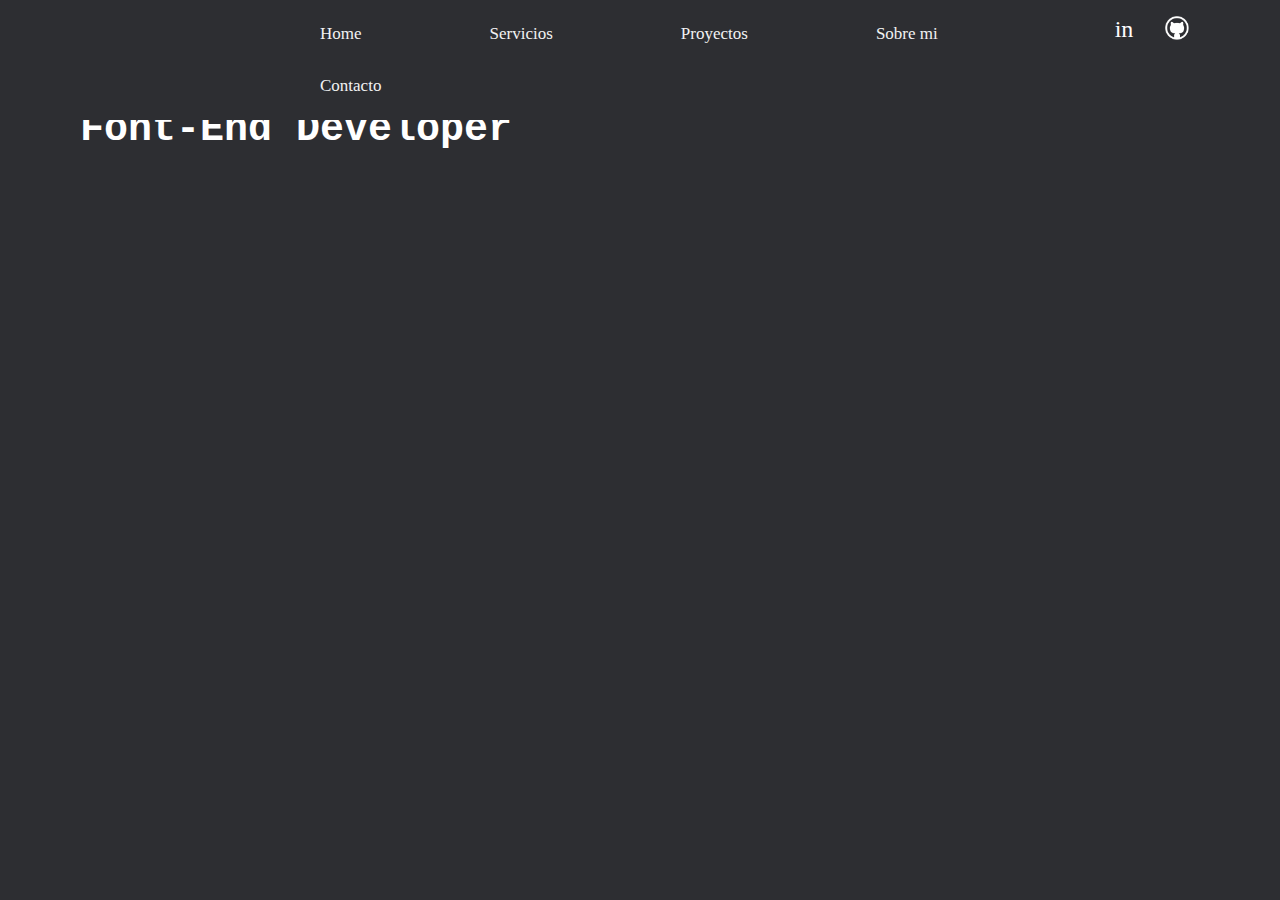
==== commit bcbb7f8a: "se creo menu" ====
--- a/1_page/index.html
+++ b/1_page/index.html
@@ -12,489 +12,65 @@
     <!--sass se tiene que likear el css que se carga despues de whatch sass-->
     <link rel="preload" href="./sass/main.css" as="style">
     <link rel="stylesheet" href="./sass/main.css">
+    <!--navbar w3schools-->
+    <meta name="viewport" content="width=device-width, initial-scale=1">
+    <link rel="stylesheet" href="https://cdnjs.cloudflare.com/ajax/libs/font-awesome/4.7.0/css/font-awesome.min.css">
     <meta name="description" content="Fullstack Developer">
     <meta name="keywords" content="html, css, sass, scss, javascript, mantenimiento, desarrollo, pymempresario, abogado-rapido, bakereast, falafelito, chabadzoom, promoestilo">
     <meta name="author" content="César Olvera">
 </head>
 <body>
-    <header>
-        <!--Menu Bootstrap-->
-        <nav class="navbar navbar-expand-lg bg-dark">
-            <div class="container-fluid">
-                <a class="navbar-brand" href="../index.html">
+    <header class="nav-responsive">
+        <div class="nav-3f">
+            <section class="logo">
+                <a href="../index.html">
                     <img src="./img/Mesa de trabajo 1.png" alt="">
                 </a>
-                <button class="navbar-toggler" type="button" data-bs-toggle="collapse" data-bs-target="#navbarScroll" aria-controls="navbarScroll" aria-expanded="false" aria-label="Toggle navigation">
-                    <span class="navbar-toggler-icon"></span>
-                </button>
-                <div class="collapse navbar-collapse" id="navbarScroll">
-                    <ul class="navbar-nav me-auto  my-2 my-lg-0 navbar-nav-scroll" style="--bs-scroll-height: 100px;">
-                        <li class="nav-item">
-                            <a class="nav-link active" aria-current="page" href="#">
-                                Home
-                            </a>
-                        </li>
-                        <li class="nav-item">
-                            <a class="nav-link" href="./pages/servicios.html">
-                                Servicios
-                            </a>
-                        </li>
-                        <li class="nav-item">
-                            <a class="nav-link" href="./pages/proyectos.html">
-                                Proyectos
-                            </a>
-                        </li>
-                        <li class="nav-item">
-                            <a class="nav-link" href="./pages/sobre_mi.html">
-                                Sobre mi
-                            </a>
-                        </li>
-                        <li class="nav-item">
-                            <a class="nav-link" href="./pages/contacto.html">
-                                Contacto
-                            </a>
-                        </li>
-                    </ul>
-                    <form class="d-flex" role="search">
-                        <input class="form-control me-2" type="search" placeholder="Buscar" aria-label="Search">
-                            <button class="btn btn-outline-success" type="submit">
-                                Buscar
-                            </button>
-                    </form>
-                </div>
-            </div>
-        </nav>
-    </header>
-    <main class="body_landingPage">
-        <div id="arriba"></div>
-        <div class="arrow-top">
-            <a href="#arriba">
-                <svg xmlns="http://www.w3.org/2000/svg" class="icon icon-tabler icon-tabler-arrow-up-circle" width="44" height="44" viewBox="0 0 24 24" stroke-width="1.5" stroke="#ffffff" fill="none" stroke-linecap="round" stroke-linejoin="round">
-                    <path stroke="none" d="M0 0h24v24H0z" fill="none"/>
-                    <circle cx="12" cy="12" r="9" />
-                    <line x1="12" y1="8" x2="8" y2="12" />
-                    <line x1="12" y1="8" x2="12" y2="16" />
-                    <line x1="16" y1="12" x2="12" y2="8" />
-                </svg>
-            </a>
-        </div>
-        <!--home-->
-        <div class="welcome">
-            <h2>Bienvenido a mi Portfolio</h2>
-        </div>
-        <div class="first_secction">
-            <section>
-                <p class="full_stack">
-                    Full Stack Developer
-                </p>
-                <p class="frase">
-                    Hablar es fácil.
-                </p>
-                <p class="frase">
-                    Muéstrame el código.
-                </p>
-                <p class="frase_2">
-                    Diseño y codifico cosas hermosas y sencillas, y me encanta lo que hago
-                </p>
-                <p class="chat">
-                    <a href="tel+5287412153" class="" target="_blank"> --> ¡Charlemos! <-- </a>
-                </p>
-                <p class="experiencia">
-                    2 años de experiencia
-                </p>
             </section>
-            <section class="img_full">
-                <img src="./img/full stack.png" alt="">
-            </section>
-        </div>
-        <div class="first_secction">
-            <section>
-                <div class="diseno">
-                    <h2>
-                        Diseño
-                    </h2>
-                    <p>
-                        Crea productos digitales con ideas únicas.
-                    </p>
-                    <a href="./pages/proyectos.html">Ver proyectos</a>
-                </div>
-                <div class="diseno">
-                    <h2>
-                        Full Stack
-                    </h2>
-                    <p>
-                        Soy desarrollador Full Stack con codificación fluida.
-                    </p>
-                    <a href="./pages/proyectos.html">Ver proyectos</a>
-                </div>
-                <div class="diseno">
-                    <h2>
-                        SEO
-                    </h2>
-                    <p>
-                        Impulsa tu negocio con optimización SEO.
-                    </p>
-                    <a href="./pages/proyectos.html">Ver proyectos</a>
+            <section class="menu">
+                <div class="topnav" id="myTopnav">
+                    <a href="">Home</a>
+                    <a href="">Servicios</a>
+                    <a href="">Proyectos</a>
+                    <a href="">Sobre mi</a>
+                    <a href="">Contacto</a>
+                    <a href="javascript:void(0);" class="icon" onclick="myFunction()">
+                        <i class="fa fa-bars"></i>
+                    </a>
                 </div>
             </section>
             <section>
-                <p class="present">Presentación</p>
-                <h2 class="introduction">¡Hola! Mi nombre es César Olvera</h2>
-                <h3>Cada desarrollo cuenta una gran historia</h3>
-                <p class="historia">Desde que comencé mi viaje del desarrollo tanto de forma independiente como en una empresa hace ya casi 3 años, he realizado trabajos remotos para diversas empresas, asesorando y colaborando con personas talentosas para crear proyectos digitales de forma comercial y de consumo. Soy de naturaleza tranquila, callada y observadora. Realizando mis trabajos en tiempo y forma.</p>
-            </section>
-        </div>
-        <br><hr size="5px" color="$verde"><br>
-        <!--Servicios-->
-        <div class="servicios">
-            <h2>Servicios</h2>
-            <p>Realizo servicios de Tecnología de la Información (TI) ya sea de forma presencial como remota</p>
-        </div>
-        <div class="secction_80_20">
-            <section>
-                <h2>Desarrollo Web</h2>
-                <p>Creación de páginas web con diseños e ideas únicas.</p>
-                <p>Implementación de SEO para mejorar los resultados en los buscadores Web.</p>
-            </section>
-            <section>
-                <div class="webdeveloper">
-                    <img src="./img/webDeveloper.jpg" alt="Web Developer"
-                </div>
-            </section>
-            <section>
-                <h2>Programación de Aplicaciones Moviles</h2>
-                <p>Pasa tu web a aplicación móvil para estar más cerca de sus clientes.</p>
-            </section>
-            <section>
-                <div class="webdeveloper">
-                    <img src="./img/app developer.jpg" alt="">
-                </div>
-            </section>
-            <section>
-                <h2>Soporte técnico</h2>
-                <p>Realización de soporte a equipos de cómputo, como son:</p>
-                <ul>
-                    <li>Reparación</li>
-                    <li>Mantenimiento Preventivo</li>
-                    <li>Instalación de programas</li>
-                    <li>Actualización de Sistema Operativo</li>
-                </ul>
-            </section>
-            <section>
-                <div class="webdeveloper">
-                    <img src="./img/support.jpg" alt="">
+                <div class="redes">
+                    <a href="https://mx.linkedin.com/" target="_blank">in</a>
+                    <a href="https://github.com/" target="_blank" class="github">
+                        <img src="./img/github.png" alt="">
+                    </a>
                 </div>
             </section>
         </div>
-        <br><hr size="5px" color="$verde"><br>
-        <!--proyectos-->
-        <div class="proyectos">
-            <h2>Proyectos</h2>
-            <p>Desarrollo de productos digitales con ideas únicas, con codificación fluida para su mejor funcionamiento e impulsándolos con SEO para impulsar el negocio dentro de los buscadores.</p>
-            <h2>Mis proyectos</h2>
-            <h3 class="wordpress_tittle">WordPress</h3>
-            <div class="wordpress">
-                <section class="wordpress_2">
-                    <h4>Pymempresario</h4>
-                    <a href="https://www.pymempresario.com/" target="_blank"><img src="./img/pymempresario.webp" alt="Pymempresario"></a>
-                </section>
-                <section class="wordpress_2">
-                    <h4>Abogado Rapido</h4>
-                    <a href="https://abogado-rapido.com/" target="_blank"><p class="abogado">Abogado Rapido</p></a>
-                </section>
-                <section class="wordpress_2">
-                    <h4>Bakereast</h4>
-                    <a href="https://bakereast.com/" target="_blank"><img src="./img/Bakereast vertical.png" alt="Bakereast" class="bakereast"></a>
-                </section>
-                <section class="wordpress_2">
-                    <h4>Falafelito</h4>
-                    <a href="https://falafelito.com/" target="_blank"><img src="./img/falafelito.png" alt="falafelito"></a>
-                </section>
-                <section class="wordpress_2">
-                    <h4>Chabadzoom</h4>
-                    <a href="https://chabadzoom.yalla-ya.net/" target="_blank">
-                        <img src="./img/chabad zoom.webp" alt="chabatzoom" class="chabat">
-                    </a>
-                </section>
-            </div>
-            <h3 class="wordpress_tittle">Front End Web</h3>
-            <div class="front">
-                <section class="front_2">
-                    <h4>PromoEstilo</h4>
-                    <a href="#"><img src="./img/logo-dark.png" alt="PromoEstilo" class="promoestilo"></a>
-                </section>
-            </div>
-        </div>
-        <br><hr size="5px" color="$verde"><br>
-        <!--Sobre mi-->
-        <div class="sobre_mi">
-            <div class="descargar">
-                <a href="./files/CV.pdf" target="_blank"><input type="button" value="Descargar CV"></a>
-            </div>
-            <h1>Sobre Mi</h1>
-            <div class="fr2_sobre">
-                <section class="foto_center">
-                    <img src="./img/miFoto.jpg" alt="Foto" class="foto">
-                </section>
-                <section>
-                    <h2>César Mauricio Olvera Gutiérrez</h2>
-                    <h3>Ingeniero en Tecnología de la Información y Comunicación</h3>
-                    <div class="fr2_cv">
-                        <section>
-                            <p><a href="tel:+5287412153" target="_blank" class="cv">55-8741-2153</a></p>
-                        </section>
-                        <section>
-                            <p><a href="mailto:olvera_cesar.m@hotmail.com" target="_blank" class="cv">olvera_cesar.m@hotmail.com</a></p>
-                        </section>
-                    </div>
-                </section>
-            </div>
-            <div class="fr2_cv">
-                <section>
-                    <ul>
-                        <li class="formacion"><h3 class="experiencia">Experiencía Laboral:</h3></li>
-                    </ul>
-                </section>
-                <section>
-                    <table>
-                        <tr>
-                            <th>Empresa</th>
-                            <th>Puesto</th>
-                            <th>Fecha de:</th>
-                            <th>Fecha a:</th>
-                        </tr>
-                        <tr>
-                            <td>Yalla-ya</td>
-                            <td>Desarrollador Web</td>
-                            <td>Julio 2021</td>
-                            <td>Actual</td>
-                        </tr>
-                        <tr>
-                            <td>Hewkett Packard</td>
-                            <td>Desarroyador de dashboard</td>
-                            <td>Mayo 2018</td>
-                            <td>Marzo 2020</td>
-                        </tr>
-                        <tr>
-                            <td>Izzi</td>
-                            <td>Soporte Tecnico</td>
-                            <td>Octubre 2017</td>
-                            <td>Enero 2018</td>
-                        </tr>
-                        <tr>
-                            <td>BiiaLab México</td>
-                            <td>Soporte tecnico <br> Marketing Digital</td>
-                            <td>Junio 2016</td>
-                            <td>Enero 2017</td>
-                        </tr>
-                    </table>
-                </section>
-                <section>
-                    <ul>
-                        <li class="formacion"><h3 class="experiencia">Formación Académica:</h3></li>
-                    </ul>
-                </section>
-                <section>
-                    <ul>
-                        <li class="formacion_curso">Desarrollo Web</li>
-                        <li class="formacion_escu">Coderhouse</li>
-                        <li class="formacion_ano">Octubre 2022 - Noviembre 2022</li>
-                        <li class="formacion_doc">Diploma</li>
-                    </ul>
-                    <ul>
-                        <li class="formacion_curso">Scrum Fundamental</li>
-                        <li class="formacion_escu">ScrumStudy</li>
-                        <li class="formacion_ano">Junio 2021</li>
-                        <li class="formacion_doc">Certificación</li>
-                    </ul>
-                    <ul>
-                        <li class="formacion_curso">Marketing Digital</li>
-                        <li class="formacion_escu">Marketing Mundial</li>
-                        <li class="formacion_ano">2016</li>
-                        <li class="formacion_doc">Diploma</li>
-                    </ul>
-                    <ul>
-                        <li class="formacion_curso">Ingeniería en Tecnología de la Información y Comunicación</li>
-                        <li class="formacion_escu">Instituto Tecnológico de Tlalnepantla</li>
-                        <li class="formacion_ano">Agosto 2012 - Diciembre 2015</li>
-                        <li class="formacion_doc">Cedula Profesional</li>
-                    </ul>
-                    <ul>
-                        <li class="formacion_curso">Cisco CCNA 4</li>
-                        <li class="formacion_escu">Instituto Tecnológico de Tlalnepantla</li>
-                        <li class="formacion_ano">Diciembre 2015</li>
-                        <li class="formacion_doc">-</li>
-                    </ul>
-                </section>
-            </div>
-        </div>
-        <br><hr size="5px" color="$verde"><br>
-        <!--contacto-->
-        <div class="contacto">
-            <div class="container">
-                <div class="row">
-                    <div class="col">
-                        <h1>Contacto</h1>
-                        <p>¿Quieres ponerte en contacto?</p>
-                        <p>Comunícate mediante los siguientes medios:</p>
-                        <div class="contac">
-                            <a href="mailto: olvera_cesar.m@hotmail.com">
-                                <svg xmlns="http://www.w3.org/2000/svg" class="icon icon-tabler icon-tabler-mail" width="44" height="44" viewBox="0 0 24 24" stroke-width="1.5" stroke="#ffffff" fill="none" stroke-linecap="round" stroke-linejoin="round">
-                                    <path stroke="none" d="M0 0h24v24H0z" fill="none"/>
-                                    <rect x="3" y="5" width="18" height="14" rx="2" />
-                                    <polyline points="3 7 12 13 21 7" />
-                                </svg>
-                            </a>
-                            <a href="tel:+525587412153">
-                                <svg xmlns="http://www.w3.org/2000/svg" class="icon icon-tabler icon-tabler-brand-whatsapp" width="44" height="44" viewBox="0 0 24 24" stroke-width="1.5" stroke="#ffffff" fill="none" stroke-linecap="round" stroke-linejoin="round">
-                                    <path stroke="none" d="M0 0h24v24H0z" fill="none"/>
-                                    <path d="M3 21l1.65 -3.8a9 9 0 1 1 3.4 2.9l-5.05 .9" />
-                                    <path d="M9 10a0.5 .5 0 0 0 1 0v-1a0.5 .5 0 0 0 -1 0v1a5 5 0 0 0 5 5h1a0.5 .5 0 0 0 0 -1h-1a0.5 .5 0 0 0 0 1" />
-                                </svg>
-                            </a>
-                        </div>
-                        <p>O si lo prefieres llena el formulario que se encuentra a la derecha y me pondré en contacto a la brevedad. <br> También en el pie de página podrás encontrar mi redes sociales.</p>
-                        <iframe src="https://www.google.com/maps/embed?pb=!1m18!1m12!1m3!1d240864.08481701676!2d-99.14361265000001!3d19.3907336!2m3!1f0!2f0!3f0!3m2!1i1024!2i768!4f13.1!3m3!1m2!1s0x85ce0026db097507%3A0x54061076265ee841!2sCiudad%20de%20M%C3%A9xico%2C%20CDMX!5e0!3m2!1ses-419!2smx!4v1665613027656!5m2!1ses-419!2smx" width="700px" height="500px" style="border:0;" allowfullscreen="" loading="lazy" referrerpolicy="no-referrer-when-downgrade"></iframe>
-                    </div>
-                    <div class="col">
-                        <label for="name">Nombre y Apellido:</label>
-                        <input type="text" placeholder="Nombre y Apellido">
-                        <label for="Ciudad">Ciudad:</label>
-                        <select name="ciudad" id="ciudad">
-                            <option value="AGS">Aguascalientes</option>
-                            <option value="BCN">Baja California</option>
-                            <option value="BCS">Baja California Sur</option>
-                            <option value="CAM">Campeche</option>
-                            <option value="CHP">Chiapas</option>
-                            <option value="CHI">Chihuahua</option>
-                            <option value="DIF">Ciudad de México</option>
-                            <option value="COA">Coahuila</option>
-                            <option value="COL">Colima</option>
-                            <option value="DUR">Durango</option>
-                            <option value="MEX">Estado de México</option>
-                            <option value="GTO">Guanajuato</option>
-                            <option value="GRO">Guerrero</option>
-                            <option value="HGO">Hidalgo</option>
-                            <option value="JAL">Jalisco</option>
-                            <option value="MIC">Michoacán</option>
-                            <option value="MOR">Morelos</option>
-                            <option value="NAY">Nayarit</option>
-                            <option value="NLE">Nuevo León</option>
-                            <option value="OAX">Oaxaca</option>
-                            <option value="PUE">Puebla</option>
-                            <option value="QRO">Querétaro</option>
-                            <option value="ROO">Quintana Roo</option>
-                            <option value="SLP">San Luis Potosí</option>
-                            <option value="SIN">Sinaloa</option>
-                            <option value="SON">Sonora</option>
-                            <option value="TAB">Tabasco</option>
-                            <option value="TAM">Tamaulipas</option>
-                            <option value="TLX">Tlaxcala</option>
-                            <option value="VER">Veracruz</option>
-                            <option value="YUC">Yucatán</option>
-                            <option value="ZAC">Zacatecas</option>
-                        </select>
-                        <label for="tel">Teléfono:</label>
-                        <input type="tel" placeholder="##-####-####">
-                        <label for="email">Email:</label>
-                        <input type="email" placeholder="hola@gmail.com">
-                        <div class="check">
-                            <label for="Consulta">Consulta</label>
-                            <input type="checkbox" id="consulta" name="consulta" value="consulta">
-                            <label for="Consulta">Contratación</label>
-                            <input type="checkbox" id="contratacion" name="contratacion" value="contratacion">
-                            <label for="Consulta">Clases</label>
-                            <input type="checkbox" id="clase" name="clase" value="clase">
-                        </div>
-                        <label for="mensaje">Mensaje:</label>
-                        <textarea name="mensaje" id="mensaje" cols="30" rows="10"></textarea>
-                        <div class="enviar">
-                            <input type="submit" value="Enviar">
-                        </div>
-                    </div>
-                </div>
-            </div>
+    </header>
+    <main class="content">
+        <div class="content_firt">
+            <section>
+                <h1 class="front_end">Font-End Developer</h1>
+            </section>
+            <section>
+
+            </section>
         </div>
     </main>
-    <footer class="footer_section">
-        <div class="fr3_footer">
-            <section class="menu_footer">
-                <h4>Menu</h4>
-                <ul class="fotter_li_menu">
-                    <li><a href="#" class="active">Home</a></li>
-                    <li><a href="./pages/servicios.html">Servicios</a></li>
-                    <li><a href="./pages/proyectos.html">Proyectos</a></li>
-                    <li><a href="./pages/sobre_mi.html">Sobre mi</a></li>
-                    <li><a href="./pages/contacto.html">Contacto</a></li>
-                </ul>
-            </section>
-            <section>
-                <h4>Contacto</h4>
-                <div class="fr2_footer">
-                    <section>
-                        <a href="mailto: olvera_cesar.m@hotmail.com" target="_blank"><svg xmlns="http://www.w3.org/2000/svg" class="icon icon-tabler icon-tabler-mail" width="3rem" height="3rem" viewBox="0 0 24 24" stroke-width="1.5" stroke="#ffffff" fill="none" stroke-linecap="round" stroke-linejoin="round">
-                            <path stroke="none" d="M0 0h24v24H0z" fill="none"/>
-                            <rect x="3" y="5" width="18" height="14" rx="2" />
-                            <polyline points="3 7 12 13 21 7" />
-                        </svg></a>
-                    </section>
-                    <section>
-                        <a href="tel:+525587412153" target="_blank"><svg xmlns="http://www.w3.org/2000/svg" class="icon icon-tabler icon-tabler-brand-whatsapp" width="3rem" height="3rem" viewBox="0 0 24 24" stroke-width="1.5" stroke="#ffffff" fill="none" stroke-linecap="round" stroke-linejoin="round">
-                            <path stroke="none" d="M0 0h24v24H0z" fill="none"/>
-                            <path d="M3 21l1.65 -3.8a9 9 0 1 1 3.4 2.9l-5.05 .9" />
-                            <path d="M9 10a0.5 .5 0 0 0 1 0v-1a0.5 .5 0 0 0 -1 0v1a5 5 0 0 0 5 5h1a0.5 .5 0 0 0 0 -1h-1a0.5 .5 0 0 0 0 1" />
-                        </svg></a>
-                    </section>
-                    <section>
-                        <a href="./pages/contacto.html"><svg xmlns="http://www.w3.org/2000/svg" class="icon icon-tabler icon-tabler-forms" width="3rem" height="3rem" viewBox="0 0 24 24" stroke-width="1.5" stroke="#ffffff" fill="none" stroke-linecap="round" stroke-linejoin="round">
-                            <path stroke="none" d="M0 0h24v24H0z" fill="none"/>
-                            <path d="M12 3a3 3 0 0 0 -3 3v12a3 3 0 0 0 3 3" />
-                            <path d="M6 3a3 3 0 0 1 3 3v12a3 3 0 0 1 -3 3" />
-                            <path d="M13 7h7a1 1 0 0 1 1 1v8a1 1 0 0 1 -1 1h-7" />
-                            <path d="M5 7h-1a1 1 0 0 0 -1 1v8a1 1 0 0 0 1 1h1" />
-                            <path d="M17 12h.01" />
-                            <path d="M13 12h.01" />
-                        </svg></a>
-                    </section>
-                </div>
-            </section>
-            <section class="footer_redes">
-                <h4>Redes</h4>
-                <div class="fr5_redes_footer">
-                    <section><a href="https://www.facebook.com/cesar.olvera.39" target="_blank"><svg xmlns="http://www.w3.org/2000/svg" class="icon icon-tabler icon-tabler-brand-facebook" width="44" height="44" viewBox="0 0 24 24" stroke-width="1.5" stroke="#ffffff" fill="none" stroke-linecap="round" stroke-linejoin="round">
-                        <path stroke="none" d="M0 0h24v24H0z" fill="none"/>
-                        <path d="M7 10v4h3v7h4v-7h3l1 -4h-4v-2a1 1 0 0 1 1 -1h3v-4h-3a5 5 0 0 0 -5 5v2h-3" />
-                    </svg></a></section>
-                    <section><a href="https://github.com/" target="_blank"><svg xmlns="http://www.w3.org/2000/svg" class="icon icon-tabler icon-tabler-brand-github" width="44" height="44" viewBox="0 0 24 24" stroke-width="1.5" stroke="#ffffff" fill="none" stroke-linecap="round" stroke-linejoin="round">
-                        <path stroke="none" d="M0 0h24v24H0z" fill="none"/>
-                        <path d="M9 19c-4.3 1.4 -4.3 -2.5 -6 -3m12 5v-3.5c0 -1 .1 -1.4 -.5 -2c2.8 -.3 5.5 -1.4 5.5 -6a4.6 4.6 0 0 0 -1.3 -3.2a4.2 4.2 0 0 0 -.1 -3.2s-1.1 -.3 -3.5 1.3a12.3 12.3 0 0 0 -6.2 0c-2.4 -1.6 -3.5 -1.3 -3.5 -1.3a4.2 4.2 0 0 0 -.1 3.2a4.6 4.6 0 0 0 -1.3 3.2c0 4.6 2.7 5.7 5.5 6c-.6 .6 -.6 1.2 -.5 2v3.5" />
-                    </svg></a></section>
-                    <section><a href="https://twitter.com/" target="_blank"><svg xmlns="http://www.w3.org/2000/svg" class="icon icon-tabler icon-tabler-brand-twitter" width="44" height="44" viewBox="0 0 24 24" stroke-width="1.5" stroke="#ffffff" fill="none" stroke-linecap="round" stroke-linejoin="round">
-                        <path stroke="none" d="M0 0h24v24H0z" fill="none"/>
-                        <path d="M22 4.01c-1 .49 -1.98 .689 -3 .99c-1.121 -1.265 -2.783 -1.335 -4.38 -.737s-2.643 2.06 -2.62 3.737v1c-3.245 .083 -6.135 -1.395 -8 -4c0 0 -4.182 7.433 4 11c-1.872 1.247 -3.739 2.088 -6 2c3.308 1.803 6.913 2.423 10.034 1.517c3.58 -1.04 6.522 -3.723 7.651 -7.742a13.84 13.84 0 0 0 .497 -3.753c-.002 -.249 1.51 -2.772 1.818 -4.013z" />
-                    </svg></a></section>
-                    <section><a href="https://www.pinterest.com.mx/" target="_blank"><svg xmlns="http://www.w3.org/2000/svg" class="icon icon-tabler icon-tabler-brand-pinterest" width="44" height="44" viewBox="0 0 24 24" stroke-width="1.5" stroke="#ffffff" fill="none" stroke-linecap="round" stroke-linejoin="round">
-                        <path stroke="none" d="M0 0h24v24H0z" fill="none"/>
-                        <line x1="8" y1="20" x2="12" y2="11" />
-                        <path d="M10.7 14c.437 1.263 1.43 2 2.55 2c2.071 0 3.75 -1.554 3.75 -4a5 5 0 1 0 -9.7 1.7" />
-                        <circle cx="12" cy="12" r="9" />
-                    </svg></a></section>
-                    <section><a href="https://discord.com/" target="_blank"><svg xmlns="http://www.w3.org/2000/svg" class="icon icon-tabler icon-tabler-brand-discord" width="44" height="44" viewBox="0 0 24 24" stroke-width="1.5" stroke="#ffffff" fill="none" stroke-linecap="round" stroke-linejoin="round">
-                        <path stroke="none" d="M0 0h24v24H0z" fill="none"/>
-                        <circle cx="9" cy="12" r="1" />
-                        <circle cx="15" cy="12" r="1" />
-                        <path d="M7.5 7.5c3.5 -1 5.5 -1 9 0" />
-                        <path d="M7 16.5c3.5 1 6.5 1 10 0" />
-                        <path d="M15.5 17c0 1 1.5 3 2 3c1.5 0 2.833 -1.667 3.5 -3c.667 -1.667 .5 -5.833 -1.5 -11.5c-1.457 -1.015 -3 -1.34 -4.5 -1.5l-1 2.5" />
-                        <path d="M8.5 17c0 1 -1.356 3 -1.832 3c-1.429 0 -2.698 -1.667 -3.333 -3c-.635 -1.667 -.476 -5.833 1.428 -11.5c1.388 -1.015 2.782 -1.34 4.237 -1.5l1 2.5" />
-                    </svg></a></section>
-                </div>
-            </section>
-        </div>
-        <div class="derechos">
-            <p>CMOG © 2022 Todos los derechos reservados. Se prohíbe el uso de la información total o parcial sin dar referencia a la fuente. Desarrollado por <a href="#">CMOG</a></p>
-        </div>
+    <footer>
+
     </footer>
-    <script src="https://cdn.jsdelivr.net/npm/bootstrap@5.2.2/dist/js/bootstrap.min.js" integrity="sha384-IDwe1+LCz02ROU9k972gdyvl+AESN10+x7tBKgc9I5HFtuNz0wWnPclzo6p9vxnk" crossorigin="anonymous"></script>
+    <script>
+        function myFunction() {
+            var x = document.getElementById("myTopnav");
+            if (x.className === "topnav") {
+                x.className += " responsive";
+            } else {
+                x.className = "topnav";
+            }
+        }
+    </script>
 </body>
 </html>--- a/1_page/sass/main.css
+++ b/1_page/sass/main.css
@@ -22,7 +22,7 @@
 }
 
 body {
-  background-image: url(../img/fondo.jpg);
+  background-color: #2D2E32;
   background-size: 100%;
   background-position: center;
   position: relative;
@@ -67,453 +67,117 @@
   z-index: 1;
 }
 
-.navbar a {
+.nav-3f {
+  display: grid;
+  grid-template-columns: 20% 60% 20%;
+  background-color: #2D2E32;
+}
+.nav-3f .logo {
+  display: flex;
+  justify-content: center;
+  margin: 0.5rem 0;
+}
+.nav-3f img {
+  width: 3rem;
+}
+
+/*menu*/
+.menu {
+  display: flex;
+  justify-content: center;
+}
+
+.topnav {
+  overflow: hidden;
+  margin: 0.5rem 0;
+}
+.topnav a {
+  float: left;
+  display: block;
+  color: #f2f2f2;
+  text-align: center;
+  padding: 1rem 4rem;
+  text-decoration: none;
+  font-size: 17px;
+}
+
+.topnav a:hover {
+  background-color: #ddd;
+  color: black;
+}
+
+.topnav a.active {
+  background-color: #04AA6D;
   color: white;
 }
 
-.nav-link:hover {
-  border: 2px solid #65F3AB;
-  border-radius: 10px;
-  color: white !important;
+.topnav .icon {
+  display: none;
 }
 
-.active {
-  background-color: #65F3AB;
-  color: black !important;
-  font-weight: bold;
-  border-radius: 10px;
+@media screen and (max-width: 600px) {
+  .topnav a:not(:first-child) {
+    display: none;
+  }
+  .topnav a.icon {
+    float: right;
+    display: block;
+  }
 }
-
-.home_page {
-  background-color: rgba(37, 38, 42, 0.8) !important;
+@media screen and (max-width: 600px) {
+  .topnav.responsive {
+    position: relative;
+  }
+  .topnav.responsive .icon {
+    position: absolute;
+    right: 0;
+    top: 0;
+  }
+  .topnav.responsive a {
+    float: none;
+    display: block;
+    text-align: left;
+  }
 }
-
-.arrow-top {
-  position: fixed;
-  top: 90%;
-  right: 5%;
+.redes {
+  display: grid;
+  grid-template-columns: 1fr 1fr;
+  margin: 1rem 0;
+  display: flex;
+  justify-content: center;
+  gap: 2rem;
+}
+.redes a {
+  text-decoration: none;
+  color: white;
+  font-size: 1.5rem;
+}
+.redes .github img {
+  width: 1.5rem;
 }
 
 /*menu*/
-.navbar-nav {
-  padding-top: 1rem !important;
-  padding-bottom: 10rem !important;
-  text-align: center;
-  font-family: "Courier New", Courier, monospace;
+.topnav a {
+  padding: 1rem 1rem;
 }
 
-/*footer*/
-.footer_section {
-  background-color: rgba(37, 38, 42, 0.8);
-  margin-top: -1rem;
-  padding-top: 3rem;
+/*contenido*/
+.content {
+  padding-top: 5rem;
 }
 
-.fr3_footer {
-  border-top: 1px solid grey;
-}
-
-.menu_footer {
-  font-size: 1.5rem;
-}
-.menu_footer h4 {
-  font-size: 2rem !important;
-}
-.menu_footer a {
-  font-family: "Courier New", Courier, monospace;
-  text-decoration: none;
-  color: white;
-  font-size: 1.5rem;
-  padding-left: 2rem;
-  padding-right: 2rem;
-}
-.menu_footer a :hover {
-  border: 2px solid #65F3AB;
-  border-radius: 10px;
-  color: white !important;
-}
-.menu_footer li a:hover:not(.active) {
-  color: black;
-  background-color: #65F3AB;
-}
-
-.fr3_footer h4 {
-  font-size: 2rem;
-  padding-left: 2rem;
-}
-
-.fr2_footer {
-  display: grid;
-  grid-template-columns: 1fr 1fr 1fr;
-  text-align: center;
-}
-
-.fr5_redes_footer {
-  display: grid;
-  grid-template-columns: 1fr 1fr 1fr 1fr 1fr;
-  -moz-column-gap: 2rem;
-       column-gap: 2rem;
-}
-
-.derechos {
-  margin: 2rem;
-}
-.derechos p {
-  font-size: 0.8rem;
-  text-align: center;
-}
-
-/*body*/
-.body_landingPage {
-  background-color: rgba(37, 38, 42, 0.8);
-  padding: 5rem 1rem 0rem;
-}
-
-.welcome h2 {
-  font-weight: bold;
-  text-align: center;
-  font-size: 2rem;
-  background: linear-gradient(90deg, #65F3AB, #fff, #65F3AB);
-  letter-spacing: 5px;
-  -webkit-background-clip: text;
-  background-clip: text;
-  -webkit-text-fill-color: transparent;
-  background-repeat: no-repeat;
-  background-size: 80%;
-  -webkit-animation: shine 5s linear infinite;
-          animation: shine 5s linear infinite;
-  position: relative;
-}
-
-@-webkit-keyframes shine {
-  0% {
-    background-position-x: -50%;
-  }
-  100% {
-    background-position-x: 500%;
-  }
-}
-
-@keyframes shine {
-  0% {
-    background-position-x: -50%;
-  }
-  100% {
-    background-position-x: 500%;
-  }
-}
-.first_secction {
+.content_firt {
   display: grid;
   grid-template-columns: 1fr;
 }
 
-.full_stack {
+.front-end {
   background-color: #65F3AB;
-  font-weight: bold;
-  width: 100%;
-  padding: 0.5rem 0.1rem;
-  font-size: 1.3rem;
-  text-align: center;
-  color: black;
-  border-radius: 10px;
-}
-
-.frase {
-  font-size: 1.5rem;
-  line-height: 2.4rem;
-  text-align: center;
-  font-style: italic;
-}
-
-.frase_2 {
-  display: flex;
-  justify-content: center;
-  text-align: justify;
-  font-size: 1.3rem;
-}
-
-.chat {
-  color: #65F3AB;
-  font-size: 1.3rem;
-  padding: 2rem 0 !important;
-  text-align: center;
-}
-
-.chat a {
-  color: #65F3AB;
-  text-decoration: none;
-}
-
-.experiencia {
-  font-size: 1.3rem;
-  text-align: center;
-}
-
-.img_full img {
-  width: 100%;
-}
-
-.diseno {
-  background-color: #2D2E32;
-  width: 100%;
-  padding: 1rem 1.5rem;
-  margin: 2rem 0;
-  border-radius: 1rem;
-}
-.diseno h2 {
-  text-align: center;
-}
-.diseno a {
-  color: #65F3AB;
-  text-decoration: none;
-  display: flex;
-  justify-content: end;
-  margin-bottom: 1rem;
-}
-
-.present {
-  text-align: center;
-  font-size: 2rem;
-  color: #65F3AB;
-  font-weight: lighter;
-}
-
-.introduction {
-  text-align: center;
-  font-size: 2rem;
   color: white;
 }
 
-.historia {
-  margin-top: 2rem;
-}
-
-/*servicios*/
-.servicios h2 {
-  color: #fff !important;
-  font-weight: bold;
-  margin-left: 2rem;
-}
-
-.secction_80_20 {
-  display: grid;
-  grid-template-columns: 1fr;
-}
-.secction_80_20 li {
-  color: white !important;
-  list-style-type: square;
-}
-
-.webdeveloper img {
-  width: 100%;
-  margin-bottom: 2rem;
-}
-
-.proyectos h2 {
-  color: #fff !important;
-  font-weight: bold;
-  margin-left: 2rem;
-}
-
-.wordpress_tittle {
-  text-align: center;
-}
-
-.wordpress {
-  display: grid;
-  grid-template-columns: 1fr 1fr;
-  -moz-column-gap: 1rem;
-       column-gap: 1rem;
-}
-
-.wordpress_2 {
-  background-color: #2d2e32;
-  height: 20rem;
-  text-align: center;
-  border-radius: 20px;
-  margin-top: 2rem;
-}
-.wordpress_2 h4 {
-  margin-top: 2rem;
-}
-.wordpress_2 img {
-  width: 8rem;
-  padding-top: 5rem;
-}
-.wordpress_2 a {
-  text-decoration: none;
-}
-
-.abogado {
-  font-family: Arial, Helvetica, sans-serif;
-  font-size: 2rem;
-  text-align: center;
-  font-weight: bold;
-  padding-top: 5rem;
-}
-
-.bakereast {
-  width: 8rem !important;
-  margin-top: -5rem;
-}
-
-.chabat {
-  margin-top: -2.5rem;
-}
-
-.front {
-  display: grid;
-  grid-template-columns: 1fr 1fr;
-  -moz-column-gap: 1.5rem;
-       column-gap: 1.5rem;
-  padding: 1rem;
-}
-
-.front_2 {
-  background-color: #2d2e32;
-  height: 20rem;
-  text-align: center;
-  border-radius: 20px;
-  margin-top: 2rem;
-}
-
-.promoestilo {
-  width: 13rem !important;
-  margin-top: 5rem;
-}
-
-/*sobre mi*/
-.descargar {
-  display: flex;
-  justify-content: center;
-  padding-top: 2rem;
-}
-
-.foto_center {
-  display: flex;
-  justify-content: center;
-}
-
-.foto {
-  width: 10rem;
-}
-
-.cv {
-  display: flex;
-  justify-content: center;
-  color: #65F3AB;
-  text-decoration: none;
-}
-
-table, th, td {
-  border: 1px solid white;
-  color: white;
-  height: 5rem;
-}
-
-table {
-  margin-left: 0;
-  width: 100%;
-}
-
-td {
-  border-right: 0;
-  border-left: 0;
-  border-bottom: 0;
-}
-
-th, td {
-  color: white;
-  text-align: center;
-}
-
-.formacion_curso, .formacion_escu, .formacion_ano, .formacion_doc {
-  color: white;
-  list-style-type: none;
-  margin-left: 0rem;
-}
-
-.formacion_escu, .formacion_ano, .formacion_doc {
-  padding-left: 2rem;
-}
-
-.formacion_escu {
-  font-size: 1.3rem;
-}
-
-.formacion_curso {
-  font-size: 1.7rem;
-  font-style: italic;
-  font-weight: bold;
-  border-bottom: 1px solid #65F3AB;
-  width: 45rem;
-  max-width: 100%;
-}
-
-.formacion_ano, .formacion_doc {
-  font-size: 1.3rem;
-}
-
-/*contacto*/
-.container {
-  display: flex !important;
-  justify-content: center !important;
-  margin-left: 2rem !important;
-  width: 90% !important;
-  max-width: 90% !important;
-}
-
-.contacto {
-  padding: 5rem 1rem 0;
-  background-color: rgba(37, 38, 42, 0.8);
-}
-
-.contac {
-  display: flex;
-  justify-content: space-around;
-}
-
-.col iframe {
-  width: 100%;
-}
-
-label {
-  color: white;
-  margin-left: 1rem;
-}
-
-input[type=text], select, input[type=tel], input[type=email], textarea {
-  width: 100%;
-  padding: 1rem;
-  border-radius: 10px;
-  box-sizing: border-box;
-  margin-top: 6px;
-  margin-bottom: 16px;
-  resize: vertical !important;
-}
-
-.check {
-  display: flex;
-  justify-content: space-between;
-}
-
-input[type=checkbox] {
-  margin-left: -4rem;
-}
-
-.enviar {
-  display: flex;
-  justify-content: center;
-}
-
-input[type=submit] {
-  background-color: #65F3AB;
-  border-radius: 10px;
-  width: 10rem;
-  height: 2.5rem;
-  font-weight: bold;
-}
-
-label {
-  color: white;
+@media (min-width: 1021px) {
+  .topnav a {
+    padding: 1rem 4rem;
+  }
 }/*# sourceMappingURL=main.css.map */--- a/1_page/sass/main.css
+++ b/1_page/sass/main.css
@@ -22,7 +22,7 @@
 }
 
 body {
-  background-image: url(../img/fondo.jpg);
+  background-color: #2D2E32;
   background-size: 100%;
   background-position: center;
   position: relative;
@@ -67,453 +67,117 @@
   z-index: 1;
 }
 
-.navbar a {
+.nav-3f {
+  display: grid;
+  grid-template-columns: 20% 60% 20%;
+  background-color: #2D2E32;
+}
+.nav-3f .logo {
+  display: flex;
+  justify-content: center;
+  margin: 0.5rem 0;
+}
+.nav-3f img {
+  width: 3rem;
+}
+
+/*menu*/
+.menu {
+  display: flex;
+  justify-content: center;
+}
+
+.topnav {
+  overflow: hidden;
+  margin: 0.5rem 0;
+}
+.topnav a {
+  float: left;
+  display: block;
+  color: #f2f2f2;
+  text-align: center;
+  padding: 1rem 4rem;
+  text-decoration: none;
+  font-size: 17px;
+}
+
+.topnav a:hover {
+  background-color: #ddd;
+  color: black;
+}
+
+.topnav a.active {
+  background-color: #04AA6D;
   color: white;
 }
 
-.nav-link:hover {
-  border: 2px solid #65F3AB;
-  border-radius: 10px;
-  color: white !important;
+.topnav .icon {
+  display: none;
 }
 
-.active {
-  background-color: #65F3AB;
-  color: black !important;
-  font-weight: bold;
-  border-radius: 10px;
+@media screen and (max-width: 600px) {
+  .topnav a:not(:first-child) {
+    display: none;
+  }
+  .topnav a.icon {
+    float: right;
+    display: block;
+  }
 }
-
-.home_page {
-  background-color: rgba(37, 38, 42, 0.8) !important;
+@media screen and (max-width: 600px) {
+  .topnav.responsive {
+    position: relative;
+  }
+  .topnav.responsive .icon {
+    position: absolute;
+    right: 0;
+    top: 0;
+  }
+  .topnav.responsive a {
+    float: none;
+    display: block;
+    text-align: left;
+  }
 }
-
-.arrow-top {
-  position: fixed;
-  top: 90%;
-  right: 5%;
+.redes {
+  display: grid;
+  grid-template-columns: 1fr 1fr;
+  margin: 1rem 0;
+  display: flex;
+  justify-content: center;
+  gap: 2rem;
+}
+.redes a {
+  text-decoration: none;
+  color: white;
+  font-size: 1.5rem;
+}
+.redes .github img {
+  width: 1.5rem;
 }
 
 /*menu*/
-.navbar-nav {
-  padding-top: 1rem !important;
-  padding-bottom: 10rem !important;
-  text-align: center;
-  font-family: "Courier New", Courier, monospace;
+.topnav a {
+  padding: 1rem 1rem;
 }
 
-/*footer*/
-.footer_section {
-  background-color: rgba(37, 38, 42, 0.8);
-  margin-top: -1rem;
-  padding-top: 3rem;
+/*contenido*/
+.content {
+  padding-top: 5rem;
 }
 
-.fr3_footer {
-  border-top: 1px solid grey;
-}
-
-.menu_footer {
-  font-size: 1.5rem;
-}
-.menu_footer h4 {
-  font-size: 2rem !important;
-}
-.menu_footer a {
-  font-family: "Courier New", Courier, monospace;
-  text-decoration: none;
-  color: white;
-  font-size: 1.5rem;
-  padding-left: 2rem;
-  padding-right: 2rem;
-}
-.menu_footer a :hover {
-  border: 2px solid #65F3AB;
-  border-radius: 10px;
-  color: white !important;
-}
-.menu_footer li a:hover:not(.active) {
-  color: black;
-  background-color: #65F3AB;
-}
-
-.fr3_footer h4 {
-  font-size: 2rem;
-  padding-left: 2rem;
-}
-
-.fr2_footer {
-  display: grid;
-  grid-template-columns: 1fr 1fr 1fr;
-  text-align: center;
-}
-
-.fr5_redes_footer {
-  display: grid;
-  grid-template-columns: 1fr 1fr 1fr 1fr 1fr;
-  -moz-column-gap: 2rem;
-       column-gap: 2rem;
-}
-
-.derechos {
-  margin: 2rem;
-}
-.derechos p {
-  font-size: 0.8rem;
-  text-align: center;
-}
-
-/*body*/
-.body_landingPage {
-  background-color: rgba(37, 38, 42, 0.8);
-  padding: 5rem 1rem 0rem;
-}
-
-.welcome h2 {
-  font-weight: bold;
-  text-align: center;
-  font-size: 2rem;
-  background: linear-gradient(90deg, #65F3AB, #fff, #65F3AB);
-  letter-spacing: 5px;
-  -webkit-background-clip: text;
-  background-clip: text;
-  -webkit-text-fill-color: transparent;
-  background-repeat: no-repeat;
-  background-size: 80%;
-  -webkit-animation: shine 5s linear infinite;
-          animation: shine 5s linear infinite;
-  position: relative;
-}
-
-@-webkit-keyframes shine {
-  0% {
-    background-position-x: -50%;
-  }
-  100% {
-    background-position-x: 500%;
-  }
-}
-
-@keyframes shine {
-  0% {
-    background-position-x: -50%;
-  }
-  100% {
-    background-position-x: 500%;
-  }
-}
-.first_secction {
+.content_firt {
   display: grid;
   grid-template-columns: 1fr;
 }
 
-.full_stack {
+.front-end {
   background-color: #65F3AB;
-  font-weight: bold;
-  width: 100%;
-  padding: 0.5rem 0.1rem;
-  font-size: 1.3rem;
-  text-align: center;
-  color: black;
-  border-radius: 10px;
-}
-
-.frase {
-  font-size: 1.5rem;
-  line-height: 2.4rem;
-  text-align: center;
-  font-style: italic;
-}
-
-.frase_2 {
-  display: flex;
-  justify-content: center;
-  text-align: justify;
-  font-size: 1.3rem;
-}
-
-.chat {
-  color: #65F3AB;
-  font-size: 1.3rem;
-  padding: 2rem 0 !important;
-  text-align: center;
-}
-
-.chat a {
-  color: #65F3AB;
-  text-decoration: none;
-}
-
-.experiencia {
-  font-size: 1.3rem;
-  text-align: center;
-}
-
-.img_full img {
-  width: 100%;
-}
-
-.diseno {
-  background-color: #2D2E32;
-  width: 100%;
-  padding: 1rem 1.5rem;
-  margin: 2rem 0;
-  border-radius: 1rem;
-}
-.diseno h2 {
-  text-align: center;
-}
-.diseno a {
-  color: #65F3AB;
-  text-decoration: none;
-  display: flex;
-  justify-content: end;
-  margin-bottom: 1rem;
-}
-
-.present {
-  text-align: center;
-  font-size: 2rem;
-  color: #65F3AB;
-  font-weight: lighter;
-}
-
-.introduction {
-  text-align: center;
-  font-size: 2rem;
   color: white;
 }
 
-.historia {
-  margin-top: 2rem;
-}
-
-/*servicios*/
-.servicios h2 {
-  color: #fff !important;
-  font-weight: bold;
-  margin-left: 2rem;
-}
-
-.secction_80_20 {
-  display: grid;
-  grid-template-columns: 1fr;
-}
-.secction_80_20 li {
-  color: white !important;
-  list-style-type: square;
-}
-
-.webdeveloper img {
-  width: 100%;
-  margin-bottom: 2rem;
-}
-
-.proyectos h2 {
-  color: #fff !important;
-  font-weight: bold;
-  margin-left: 2rem;
-}
-
-.wordpress_tittle {
-  text-align: center;
-}
-
-.wordpress {
-  display: grid;
-  grid-template-columns: 1fr 1fr;
-  -moz-column-gap: 1rem;
-       column-gap: 1rem;
-}
-
-.wordpress_2 {
-  background-color: #2d2e32;
-  height: 20rem;
-  text-align: center;
-  border-radius: 20px;
-  margin-top: 2rem;
-}
-.wordpress_2 h4 {
-  margin-top: 2rem;
-}
-.wordpress_2 img {
-  width: 8rem;
-  padding-top: 5rem;
-}
-.wordpress_2 a {
-  text-decoration: none;
-}
-
-.abogado {
-  font-family: Arial, Helvetica, sans-serif;
-  font-size: 2rem;
-  text-align: center;
-  font-weight: bold;
-  padding-top: 5rem;
-}
-
-.bakereast {
-  width: 8rem !important;
-  margin-top: -5rem;
-}
-
-.chabat {
-  margin-top: -2.5rem;
-}
-
-.front {
-  display: grid;
-  grid-template-columns: 1fr 1fr;
-  -moz-column-gap: 1.5rem;
-       column-gap: 1.5rem;
-  padding: 1rem;
-}
-
-.front_2 {
-  background-color: #2d2e32;
-  height: 20rem;
-  text-align: center;
-  border-radius: 20px;
-  margin-top: 2rem;
-}
-
-.promoestilo {
-  width: 13rem !important;
-  margin-top: 5rem;
-}
-
-/*sobre mi*/
-.descargar {
-  display: flex;
-  justify-content: center;
-  padding-top: 2rem;
-}
-
-.foto_center {
-  display: flex;
-  justify-content: center;
-}
-
-.foto {
-  width: 10rem;
-}
-
-.cv {
-  display: flex;
-  justify-content: center;
-  color: #65F3AB;
-  text-decoration: none;
-}
-
-table, th, td {
-  border: 1px solid white;
-  color: white;
-  height: 5rem;
-}
-
-table {
-  margin-left: 0;
-  width: 100%;
-}
-
-td {
-  border-right: 0;
-  border-left: 0;
-  border-bottom: 0;
-}
-
-th, td {
-  color: white;
-  text-align: center;
-}
-
-.formacion_curso, .formacion_escu, .formacion_ano, .formacion_doc {
-  color: white;
-  list-style-type: none;
-  margin-left: 0rem;
-}
-
-.formacion_escu, .formacion_ano, .formacion_doc {
-  padding-left: 2rem;
-}
-
-.formacion_escu {
-  font-size: 1.3rem;
-}
-
-.formacion_curso {
-  font-size: 1.7rem;
-  font-style: italic;
-  font-weight: bold;
-  border-bottom: 1px solid #65F3AB;
-  width: 45rem;
-  max-width: 100%;
-}
-
-.formacion_ano, .formacion_doc {
-  font-size: 1.3rem;
-}
-
-/*contacto*/
-.container {
-  display: flex !important;
-  justify-content: center !important;
-  margin-left: 2rem !important;
-  width: 90% !important;
-  max-width: 90% !important;
-}
-
-.contacto {
-  padding: 5rem 1rem 0;
-  background-color: rgba(37, 38, 42, 0.8);
-}
-
-.contac {
-  display: flex;
-  justify-content: space-around;
-}
-
-.col iframe {
-  width: 100%;
-}
-
-label {
-  color: white;
-  margin-left: 1rem;
-}
-
-input[type=text], select, input[type=tel], input[type=email], textarea {
-  width: 100%;
-  padding: 1rem;
-  border-radius: 10px;
-  box-sizing: border-box;
-  margin-top: 6px;
-  margin-bottom: 16px;
-  resize: vertical !important;
-}
-
-.check {
-  display: flex;
-  justify-content: space-between;
-}
-
-input[type=checkbox] {
-  margin-left: -4rem;
-}
-
-.enviar {
-  display: flex;
-  justify-content: center;
-}
-
-input[type=submit] {
-  background-color: #65F3AB;
-  border-radius: 10px;
-  width: 10rem;
-  height: 2.5rem;
-  font-weight: bold;
-}
-
-label {
-  color: white;
+@media (min-width: 1021px) {
+  .topnav a {
+    padding: 1rem 4rem;
+  }
 }/*# sourceMappingURL=main.css.map */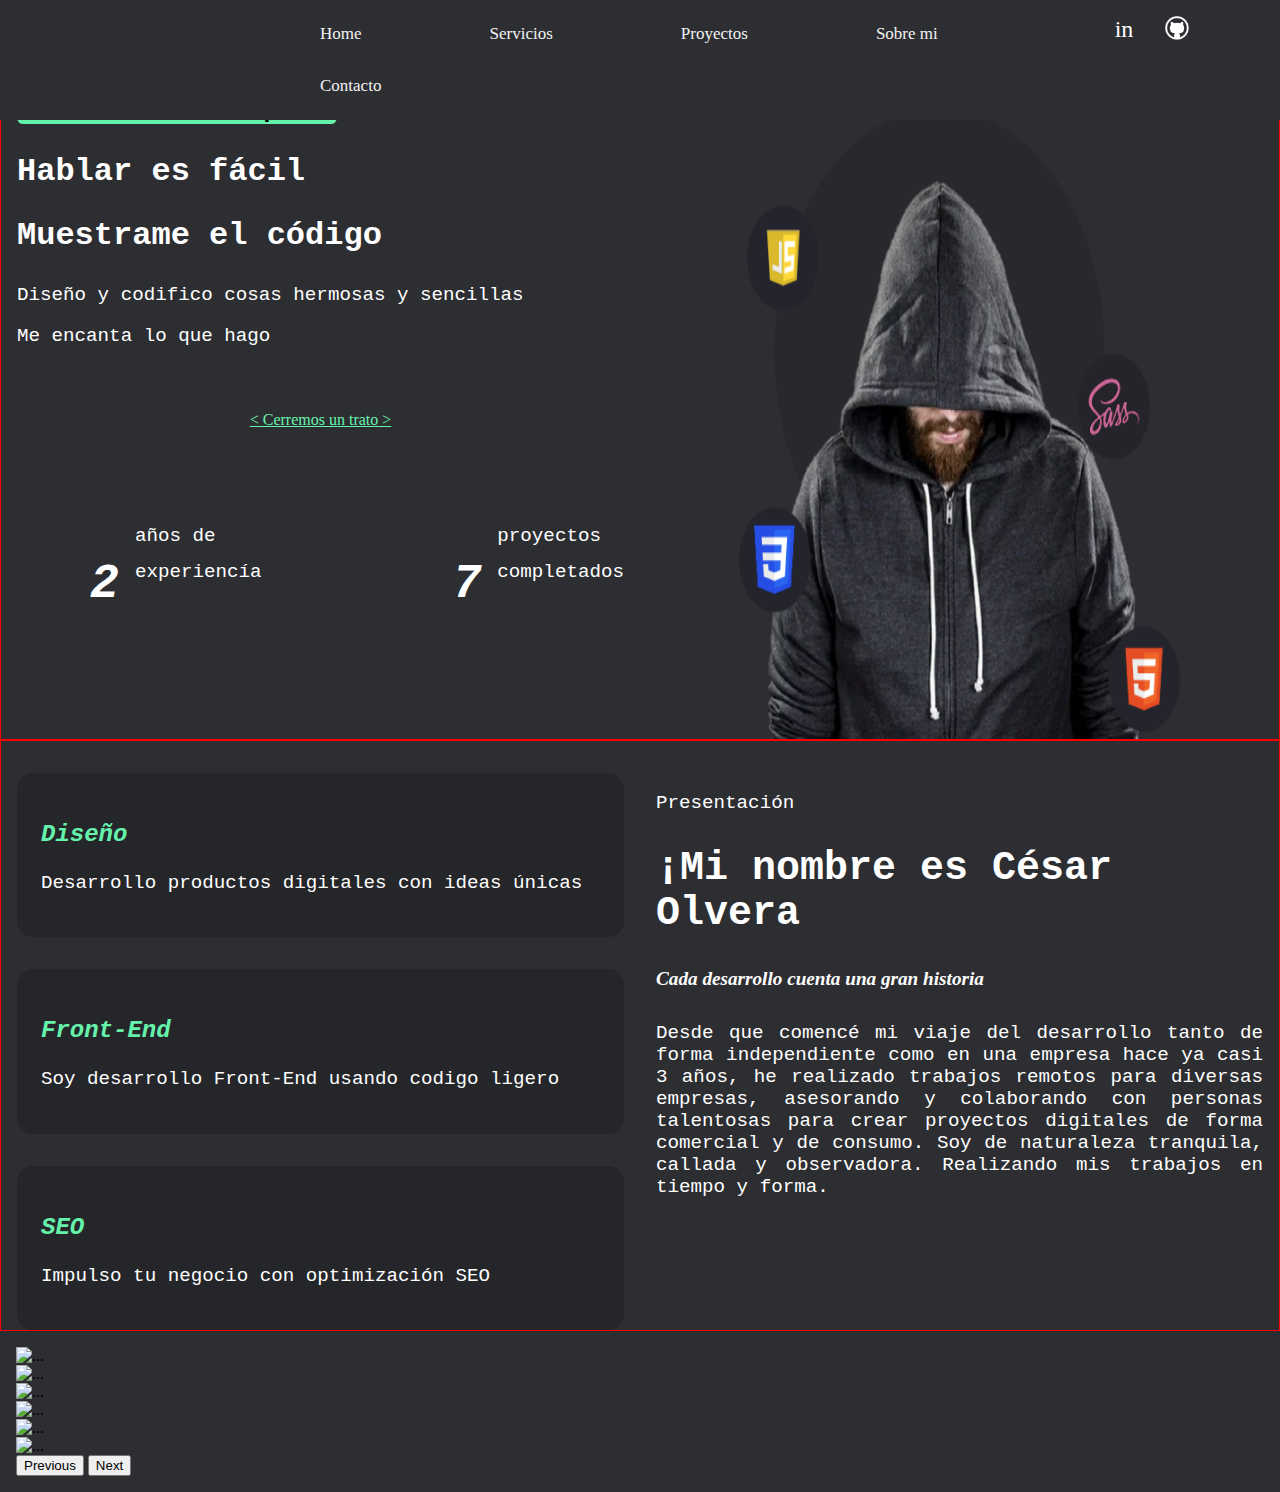
==== commit cfca9826: "se agregaron imagenes a carroucel" ====
--- a/1_page/index.html
+++ b/1_page/index.html
@@ -51,12 +51,96 @@
     </header>
     <main class="content">
         <div class="content_firt">
+            <section class="frases">
+                <div class="front_end">
+                    <h1 >Font-End Developer</h1>
+                </div>
+                <div class="frase">
+                    <p>Hablar es fácil</p>
+                    <p>Muestrame el código</p>
+                </div>
+                <div class="frase_2">
+                    <p>Diseño y codifico cosas hermosas y sencillas </p>
+                    <p>Me encanta lo que hago</p>
+                </div>
+                <div class="chat">
+                    <a href="tel:+525587412153" target="_blank">< Cerremos un trato ></a>
+                </div>
+                <div class="fr2">
+                    <section>
+                        <h3>2</h3>
+                    </section>
+                    <section>
+                        <p>años de</p>
+                        <p>experiencía</p>
+                    </section>
+                    <section></section>
+                    <section>
+                        <h3>7</h3>
+                    </section>
+                    <section class="proyectos">
+                        <p>proyectos</p>
+                        <p>completados</p>
+                    </section>
+                </div>
+            </section>
+            <section class="people">
+                <img src="./img/cmog_persona.png" alt="">
+            </section>
+        </div>
+        <div class="content_firt">
             <section>
-                <h1 class="front_end">Font-End Developer</h1>
+                <div class="diseno">
+                    <h3>Diseño</h3>
+                    <p>Desarrollo productos digitales con ideas únicas</p>
+                </div>
+                <div class="diseno">
+                    <h3>Front-End</h3>
+                    <p>Soy desarrollo Front-End usando codigo ligero</p>
+                </div>
+                <div class="diseno">
+                    <h3>SEO</h3>
+                    <p>Impulso tu negocio con optimización SEO</p>
+                </div>
             </section>
-            <section>
-
+            <section class="content_secont">
+                <p class="present">Presentación</p>
+                <h2 class="nombre">¡Mi nombre es César Olvera</h2>
+                <h4 class="desarrollo">Cada desarrollo cuenta una gran historia</h4>
+                <p class="historia">Desde que comencé mi viaje del desarrollo tanto de forma independiente como en una empresa hace ya casi 3 años, he realizado trabajos remotos para diversas empresas, asesorando y colaborando con personas talentosas para crear proyectos digitales de forma comercial y de consumo. Soy de naturaleza tranquila, callada y observadora. Realizando mis trabajos en tiempo y forma.</p>
             </section>
+        </div>
+        <div class="content_thr">
+            <div id="carouselExampleControls" class="carousel slide" data-bs-ride="carousel">
+                <div class="carousel-inner">
+                    <div class="carousel-item active">
+                        <img src="./img/yalla_ya_logo.jpg" class="d-block w-100" alt="...">
+                    </div>
+                    <div class="carousel-item">
+                        <img src="./img/pymempresario.webp" class="d-block w-100" alt="...">
+                    </div>
+                    <div class="carousel-item">
+                        <img src="./img/abogado_rapido.png" class="d-block w-100" alt="...">
+                    </div>
+                    <div class="carousel-item">
+                        <img src="./img/Bakereast vertical.png" class="d-block w-100" alt="...">
+                    </div>
+                    <div class="carousel-item">
+                        <img src="./img/falafelito.png" class="d-block w-100" alt="...">
+                    </div>
+                    <div class="carousel-item">
+                        <img src="./img/chabad zoom.webp" class="d-block w-100" alt="...">
+                    </div>
+                </div>
+                <button class="carousel-control-prev" type="button" data-bs-target="#carouselExampleControls" data-bs-slide="prev">
+                    <span class="carousel-control-prev-icon" aria-hidden="true"></span>
+                    <span class="visually-hidden">Previous</span>
+                </button>
+                <button class="carousel-control-next" type="button" data-bs-target="#carouselExampleControls" data-bs-slide="next">
+                    <span class="carousel-control-next-icon" aria-hidden="true"></span>
+                    <span class="visually-hidden">Next</span>
+                </button>
+            </div>
         </div>
     </main>
     <footer>
--- a/1_page/sass/main.css
+++ b/1_page/sass/main.css
@@ -39,7 +39,6 @@
 
 h1 {
   font-size: 2.5rem;
-  margin-left: 5rem;
 }
 
 h2 {
@@ -171,13 +170,120 @@
   grid-template-columns: 1fr;
 }
 
-.front-end {
+.front_end {
   background-color: #65F3AB;
-  color: white;
+  border-radius: 0.4rem;
+  margin: 0 1rem 0 1rem;
+}
+.front_end h1 {
+  color: black;
+  font-weight: bold;
+  font-size: 1.5rem;
+  text-align: center;
+}
+
+.frase {
+  margin: 2rem 1rem 0 1rem;
+}
+.frase p {
+  font-size: 2rem;
+  line-height: 2rem;
+  font-weight: bold;
+}
+
+.frase_2 {
+  margin: 2rem 1rem 0 1rem;
+}
+.frase_2 p {
+  font-weight: lighter;
+}
+
+.chat {
+  margin: 4rem 1rem 0 1rem;
+  text-align: center;
+}
+.chat a {
+  color: #65F3AB;
+}
+
+.fr2 {
+  display: grid;
+  grid-template-columns: 1fr 1fr 1fr 1fr 1fr;
+  margin: 5rem 1rem;
+}
+.fr2 h3 {
+  text-align: right;
+  font-size: 3rem;
+  margin-right: 1rem;
+  font-weight: bold;
+}
+.fr2 p {
+  line-height: 1rem;
+}
+
+.people {
+  margin-top: -33rem;
+  z-index: -1;
+}
+.people img {
+  width: 100%;
+}
+
+.diseno {
+  margin: 2rem 1rem 0 1rem;
+  padding: 1.5rem;
+  background-color: #25262A;
+  border-radius: 1rem;
+}
+.diseno h3 {
+  color: #65F3AB;
+  font-weight: 600;
+}
+
+.content_secont {
+  margin: 2rem 1rem 0 1rem;
+}
+.content_secont .present {
+  font-size: 1.2rem;
+}
+.content_secont .nombre {
+  font-size: 2.5rem;
+  color: white;
+  font-weight: bold;
+  margin: 2rem 0;
+}
+.content_secont .desarrollo {
+  margin: 2rem 0;
+  font-style: italic;
+}
+.content_secont .historia {
+  font-weight: lighter;
+}
+
+.content_thr {
+  margin: 1rem;
 }
 
 @media (min-width: 1021px) {
   .topnav a {
     padding: 1rem 4rem;
   }
+  .content_firt {
+    grid-template-columns: 1fr 1fr;
+    border: 1px solid red;
+  }
+  .frases {
+    margin: auto;
+  }
+  .front_end {
+    width: 20rem;
+  }
+  .people {
+    display: flex;
+    justify-content: center;
+    margin-top: 0;
+  }
+  .people img {
+    width: 70%;
+  }
 }/*# sourceMappingURL=main.css.map */--- a/1_page/sass/main.css
+++ b/1_page/sass/main.css
@@ -39,7 +39,6 @@
 
 h1 {
   font-size: 2.5rem;
-  margin-left: 5rem;
 }
 
 h2 {
@@ -171,13 +170,120 @@
   grid-template-columns: 1fr;
 }
 
-.front-end {
+.front_end {
   background-color: #65F3AB;
-  color: white;
+  border-radius: 0.4rem;
+  margin: 0 1rem 0 1rem;
+}
+.front_end h1 {
+  color: black;
+  font-weight: bold;
+  font-size: 1.5rem;
+  text-align: center;
+}
+
+.frase {
+  margin: 2rem 1rem 0 1rem;
+}
+.frase p {
+  font-size: 2rem;
+  line-height: 2rem;
+  font-weight: bold;
+}
+
+.frase_2 {
+  margin: 2rem 1rem 0 1rem;
+}
+.frase_2 p {
+  font-weight: lighter;
+}
+
+.chat {
+  margin: 4rem 1rem 0 1rem;
+  text-align: center;
+}
+.chat a {
+  color: #65F3AB;
+}
+
+.fr2 {
+  display: grid;
+  grid-template-columns: 1fr 1fr 1fr 1fr 1fr;
+  margin: 5rem 1rem;
+}
+.fr2 h3 {
+  text-align: right;
+  font-size: 3rem;
+  margin-right: 1rem;
+  font-weight: bold;
+}
+.fr2 p {
+  line-height: 1rem;
+}
+
+.people {
+  margin-top: -33rem;
+  z-index: -1;
+}
+.people img {
+  width: 100%;
+}
+
+.diseno {
+  margin: 2rem 1rem 0 1rem;
+  padding: 1.5rem;
+  background-color: #25262A;
+  border-radius: 1rem;
+}
+.diseno h3 {
+  color: #65F3AB;
+  font-weight: 600;
+}
+
+.content_secont {
+  margin: 2rem 1rem 0 1rem;
+}
+.content_secont .present {
+  font-size: 1.2rem;
+}
+.content_secont .nombre {
+  font-size: 2.5rem;
+  color: white;
+  font-weight: bold;
+  margin: 2rem 0;
+}
+.content_secont .desarrollo {
+  margin: 2rem 0;
+  font-style: italic;
+}
+.content_secont .historia {
+  font-weight: lighter;
+}
+
+.content_thr {
+  margin: 1rem;
 }
 
 @media (min-width: 1021px) {
   .topnav a {
     padding: 1rem 4rem;
   }
+  .content_firt {
+    grid-template-columns: 1fr 1fr;
+    border: 1px solid red;
+  }
+  .frases {
+    margin: auto;
+  }
+  .front_end {
+    width: 20rem;
+  }
+  .people {
+    display: flex;
+    justify-content: center;
+    margin-top: 0;
+  }
+  .people img {
+    width: 70%;
+  }
 }/*# sourceMappingURL=main.css.map */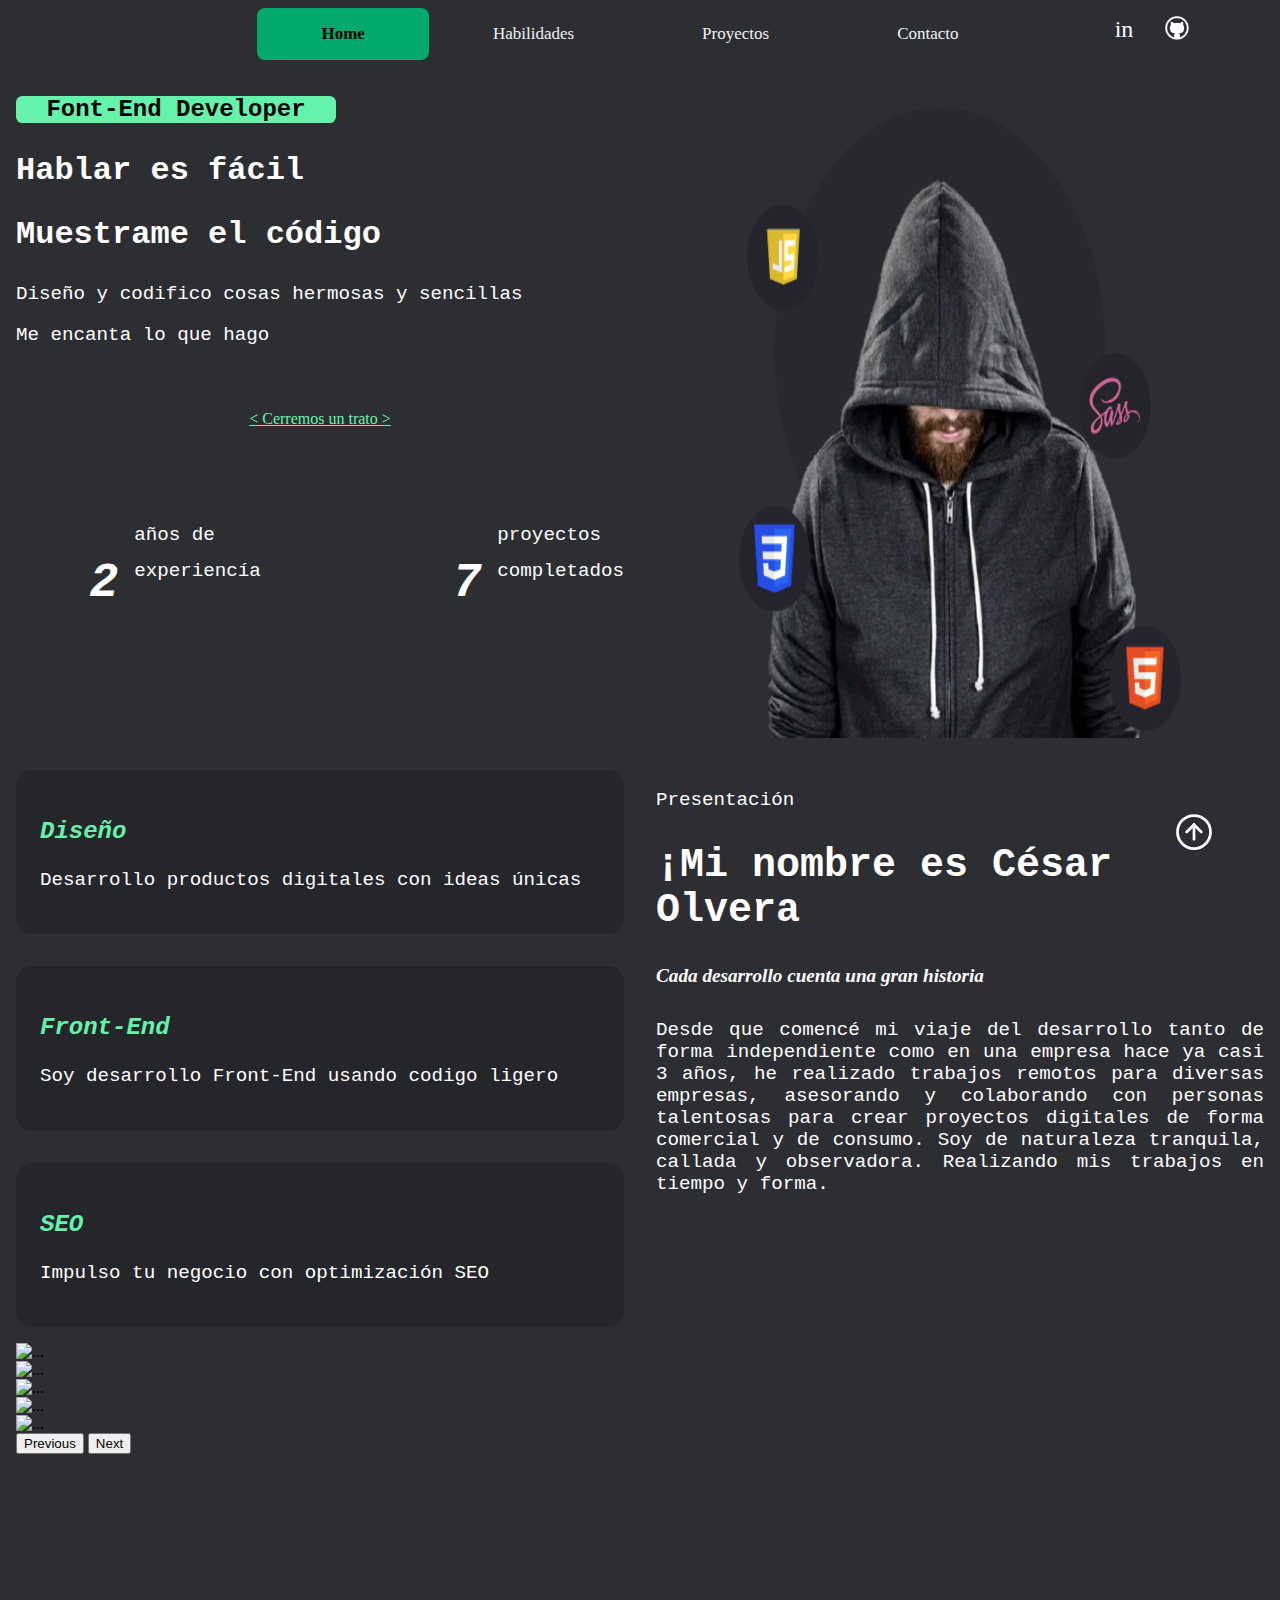
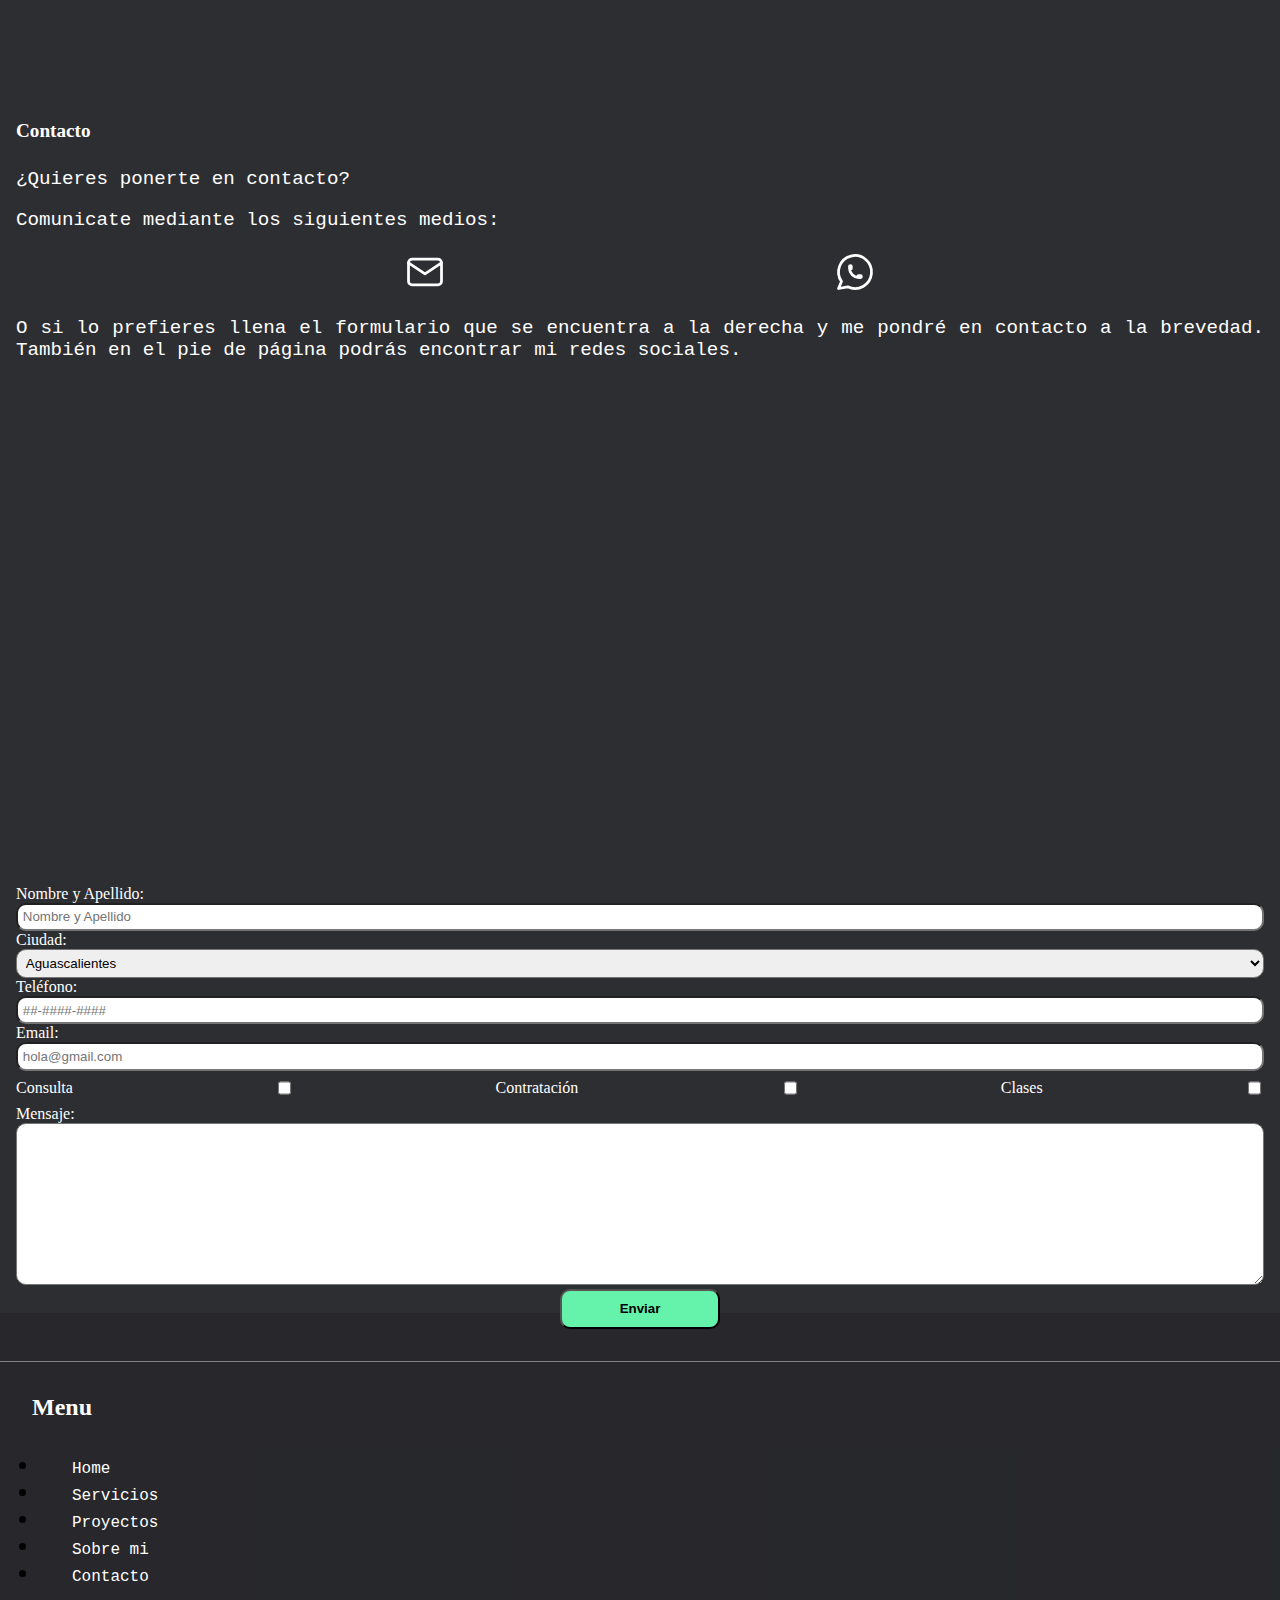
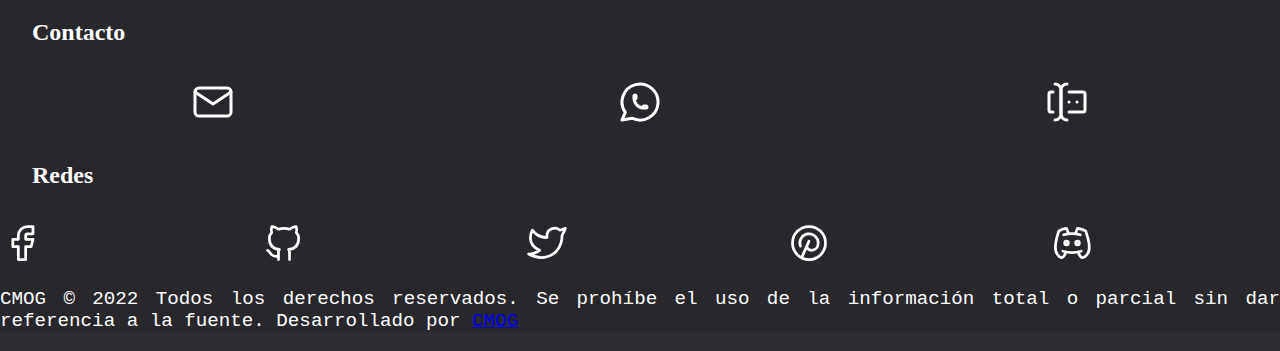
==== commit 46fd2eca: "se termino versión mobile" ====
--- a/1_page/index.html
+++ b/1_page/index.html
@@ -29,11 +29,10 @@
             </section>
             <section class="menu">
                 <div class="topnav" id="myTopnav">
-                    <a href="">Home</a>
-                    <a href="">Servicios</a>
-                    <a href="">Proyectos</a>
-                    <a href="">Sobre mi</a>
-                    <a href="">Contacto</a>
+                    <a href="#arriba" class="active">Home</a>
+                    <a href="#habilidades">Habilidades</a>
+                    <a href="#proyectos">Proyectos</a>
+                    <a href="#contacto">Contacto</a>
                     <a href="javascript:void(0);" class="icon" onclick="myFunction()">
                         <i class="fa fa-bars"></i>
                     </a>
@@ -49,7 +48,19 @@
             </section>
         </div>
     </header>
+    <div id="arriba"></div>
     <main class="content">
+        <div class="arrow-top">
+            <a href="#arriba">
+                <svg xmlns="http://www.w3.org/2000/svg" class="icon icon-tabler icon-tabler-arrow-up-circle" width="44" height="44" viewBox="0 0 24 24" stroke-width="1.5" stroke="#ffffff" fill="none" stroke-linecap="round" stroke-linejoin="round">
+                    <path stroke="none" d="M0 0h24v24H0z" fill="none"/>
+                    <circle cx="12" cy="12" r="9" />
+                    <line x1="12" y1="8" x2="8" y2="12" />
+                    <line x1="12" y1="8" x2="12" y2="16" />
+                    <line x1="16" y1="12" x2="12" y2="8" />
+                </svg>
+            </a>
+        </div>
         <div class="content_firt">
             <section class="frases">
                 <div class="front_end">
@@ -87,6 +98,7 @@
             <section class="people">
                 <img src="./img/cmog_persona.png" alt="">
             </section>
+            <div id="habilidades"></div>
         </div>
         <div class="content_firt">
             <section>
@@ -109,27 +121,25 @@
                 <h4 class="desarrollo">Cada desarrollo cuenta una gran historia</h4>
                 <p class="historia">Desde que comencé mi viaje del desarrollo tanto de forma independiente como en una empresa hace ya casi 3 años, he realizado trabajos remotos para diversas empresas, asesorando y colaborando con personas talentosas para crear proyectos digitales de forma comercial y de consumo. Soy de naturaleza tranquila, callada y observadora. Realizando mis trabajos en tiempo y forma.</p>
             </section>
+            <div id="proyectos"></div>
         </div>
         <div class="content_thr">
             <div id="carouselExampleControls" class="carousel slide" data-bs-ride="carousel">
                 <div class="carousel-inner">
                     <div class="carousel-item active">
-                        <img src="./img/yalla_ya_logo.jpg" class="d-block w-100" alt="...">
+                        <img src="./img/001-pymempresario-slide.png" class="d-block w-100" alt="...">
                     </div>
                     <div class="carousel-item">
-                        <img src="./img/pymempresario.webp" class="d-block w-100" alt="...">
+                        <img src="./img/002-abogadorapido-slide.png" class="d-block w-100" alt="...">
                     </div>
                     <div class="carousel-item">
-                        <img src="./img/abogado_rapido.png" class="d-block w-100" alt="...">
+                        <img src="./img/003-bakereast-slide.png" class="d-block w-100" alt="...">
                     </div>
                     <div class="carousel-item">
-                        <img src="./img/Bakereast vertical.png" class="d-block w-100" alt="...">
+                        <img src="./img/004-falafelito-slide.png" class="d-block w-100" alt="...">
                     </div>
                     <div class="carousel-item">
-                        <img src="./img/falafelito.png" class="d-block w-100" alt="...">
-                    </div>
-                    <div class="carousel-item">
-                        <img src="./img/chabad zoom.webp" class="d-block w-100" alt="...">
+                        <img src="./img/005-chabadzoom-slide.png" class="d-block w-100" alt="...">
                     </div>
                 </div>
                 <button class="carousel-control-prev" type="button" data-bs-target="#carouselExampleControls" data-bs-slide="prev">
@@ -141,10 +151,175 @@
                     <span class="visually-hidden">Next</span>
                 </button>
             </div>
+            <div id="contacto"></div>
+        </div>
+        <div class="contact">
+            <section>
+                <h4>Contacto</h4>
+                <p>¿Quieres ponerte en contacto?</p>
+                <p>Comunicate mediante los siguientes medios:</p>
+                <div class="contact_fr2">
+                    <section>
+                        <a href="">
+                            <svg xmlns="http://www.w3.org/2000/svg" class="icon icon-tabler icon-tabler-mail" width="44" height="44" viewBox="0 0 24 24" stroke-width="1.5" stroke="#ffffff" fill="none" stroke-linecap="round" stroke-linejoin="round">
+                                <path stroke="none" d="M0 0h24v24H0z" fill="none"/>
+                                <rect x="3" y="5" width="18" height="14" rx="2" />
+                                <polyline points="3 7 12 13 21 7" />
+                            </svg>
+                        </a>
+                    </section>
+                    <section>
+                        <a href="">
+                            <svg xmlns="http://www.w3.org/2000/svg" class="icon icon-tabler icon-tabler-brand-whatsapp" width="44" height="44" viewBox="0 0 24 24" stroke-width="1.5" stroke="#ffffff" fill="none" stroke-linecap="round" stroke-linejoin="round">
+                                <path stroke="none" d="M0 0h24v24H0z" fill="none"/>
+                                <path d="M3 21l1.65 -3.8a9 9 0 1 1 3.4 2.9l-5.05 .9" />
+                                <path d="M9 10a0.5 .5 0 0 0 1 0v-1a0.5 .5 0 0 0 -1 0v1a5 5 0 0 0 5 5h1a0.5 .5 0 0 0 0 -1h-1a0.5 .5 0 0 0 0 1" />
+                            </svg>
+                        </a>
+                    </section>
+                </div>
+                <p>O si lo prefieres llena el formulario que se encuentra a la derecha y me pondré en contacto a la brevedad.
+                También en el pie de página podrás encontrar mi redes sociales.</p>
+                <iframe src="https://www.google.com/maps/embed?pb=!1m18!1m12!1m3!1d240864.08481701676!2d-99.14361265000001!3d19.3907336!2m3!1f0!2f0!3f0!3m2!1i1024!2i768!4f13.1!3m3!1m2!1s0x85ce0026db097507%3A0x54061076265ee841!2sCiudad%20de%20M%C3%A9xico%2C%20CDMX!5e0!3m2!1ses-419!2smx!4v1665613027656!5m2!1ses-419!2smx" width="700px" height="500px" style="border:0;" allowfullscreen="" loading="lazy" referrerpolicy="no-referrer-when-downgrade"></iframe>
+            </section>
+            <section>
+                <div class="formulario">
+                    <label for="name">Nombre y Apellido:</label>
+                    <input type="text" placeholder="Nombre y Apellido">
+                    <label for="Ciudad">Ciudad:</label>
+                    <select name="ciudad" id="ciudad">
+                        <option value="AGS">Aguascalientes</option>
+                        <option value="BCN">Baja California</option>
+                        <option value="BCS">Baja California Sur</option>
+                        <option value="CAM">Campeche</option>
+                        <option value="CHP">Chiapas</option>
+                        <option value="CHI">Chihuahua</option>
+                        <option value="DIF">Ciudad de México</option>
+                        <option value="COA">Coahuila</option>
+                        <option value="COL">Colima</option>
+                        <option value="DUR">Durango</option>
+                        <option value="MEX">Estado de México</option>
+                        <option value="GTO">Guanajuato</option>
+                        <option value="GRO">Guerrero</option>
+                        <option value="HGO">Hidalgo</option>
+                        <option value="JAL">Jalisco</option>
+                        <option value="MIC">Michoacán</option>
+                        <option value="MOR">Morelos</option>
+                        <option value="NAY">Nayarit</option>
+                        <option value="NLE">Nuevo León</option>
+                        <option value="OAX">Oaxaca</option>
+                        <option value="PUE">Puebla</option>
+                        <option value="QRO">Querétaro</option>
+                        <option value="ROO">Quintana Roo</option>
+                        <option value="SLP">San Luis Potosí</option>
+                        <option value="SIN">Sinaloa</option>
+                        <option value="SON">Sonora</option>
+                        <option value="TAB">Tabasco</option>
+                        <option value="TAM">Tamaulipas</option>
+                        <option value="TLX">Tlaxcala</option>
+                        <option value="VER">Veracruz</option>
+                        <option value="YUC">Yucatán</option>
+                        <option value="ZAC">Zacatecas</option>
+                    </select>
+                    <label for="tel">Teléfono:</label>
+                    <input type="tel" placeholder="##-####-####">
+                    <label for="email">Email:</label>
+                    <input type="email" placeholder="hola@gmail.com">
+                    <div class="check">
+                        <label for="Consulta">Consulta</label>
+                        <input type="checkbox" id="consulta" name="consulta" value="consulta">
+                        <label for="Consulta">Contratación</label>
+                        <input type="checkbox" id="contratacion" name="contratacion" value="contratacion">
+                        <label for="Consulta">Clases</label>
+                        <input type="checkbox" id="clase" name="clase" value="clase">
+                    </div>
+                    <label for="mensaje">Mensaje:</label>
+                    <textarea name="mensaje" id="mensaje" cols="30" rows="10"></textarea>
+                    <div class="enviar">
+                        <input type="submit" value="Enviar">
+                    </div>
+                </div>
+            </section>
         </div>
     </main>
-    <footer>
-
+    <footer class="footer_section">
+        <div class="fr3_footer">
+            <section class="menu_footer">
+                <h4>Menu</h4>
+                <ul class="fotter_li_menu">
+                    <li><a href="#" class="active">Home</a></li>
+                    <li><a href="./pages/servicios.html">Servicios</a></li>
+                    <li><a href="./pages/proyectos.html">Proyectos</a></li>
+                    <li><a href="./pages/sobre_mi.html">Sobre mi</a></li>
+                    <li><a href="./pages/contacto.html">Contacto</a></li>
+                </ul>
+            </section>
+            <section>
+                <h4>Contacto</h4>
+                <div class="fr2_footer">
+                    <section>
+                        <a href="mailto: olvera_cesar.m@hotmail.com" target="_blank"><svg xmlns="http://www.w3.org/2000/svg" class="icon icon-tabler icon-tabler-mail" width="3rem" height="3rem" viewBox="0 0 24 24" stroke-width="1.5" stroke="#ffffff" fill="none" stroke-linecap="round" stroke-linejoin="round">
+                            <path stroke="none" d="M0 0h24v24H0z" fill="none"/>
+                            <rect x="3" y="5" width="18" height="14" rx="2" />
+                            <polyline points="3 7 12 13 21 7" />
+                        </svg></a>
+                    </section>
+                    <section>
+                        <a href="tel:+525587412153" target="_blank"><svg xmlns="http://www.w3.org/2000/svg" class="icon icon-tabler icon-tabler-brand-whatsapp" width="3rem" height="3rem" viewBox="0 0 24 24" stroke-width="1.5" stroke="#ffffff" fill="none" stroke-linecap="round" stroke-linejoin="round">
+                            <path stroke="none" d="M0 0h24v24H0z" fill="none"/>
+                            <path d="M3 21l1.65 -3.8a9 9 0 1 1 3.4 2.9l-5.05 .9" />
+                            <path d="M9 10a0.5 .5 0 0 0 1 0v-1a0.5 .5 0 0 0 -1 0v1a5 5 0 0 0 5 5h1a0.5 .5 0 0 0 0 -1h-1a0.5 .5 0 0 0 0 1" />
+                        </svg></a>
+                    </section>
+                    <section>
+                        <a href="./pages/contacto.html"><svg xmlns="http://www.w3.org/2000/svg" class="icon icon-tabler icon-tabler-forms" width="3rem" height="3rem" viewBox="0 0 24 24" stroke-width="1.5" stroke="#ffffff" fill="none" stroke-linecap="round" stroke-linejoin="round">
+                            <path stroke="none" d="M0 0h24v24H0z" fill="none"/>
+                            <path d="M12 3a3 3 0 0 0 -3 3v12a3 3 0 0 0 3 3" />
+                            <path d="M6 3a3 3 0 0 1 3 3v12a3 3 0 0 1 -3 3" />
+                            <path d="M13 7h7a1 1 0 0 1 1 1v8a1 1 0 0 1 -1 1h-7" />
+                            <path d="M5 7h-1a1 1 0 0 0 -1 1v8a1 1 0 0 0 1 1h1" />
+                            <path d="M17 12h.01" />
+                            <path d="M13 12h.01" />
+                        </svg></a>
+                    </section>
+                </div>
+            </section>
+            <section class="footer_redes">
+                <h4>Redes</h4>
+                <div class="fr5_redes_footer">
+                    <section><a href="https://www.facebook.com/cesar.olvera.39" target="_blank"><svg xmlns="http://www.w3.org/2000/svg" class="icon icon-tabler icon-tabler-brand-facebook" width="44" height="44" viewBox="0 0 24 24" stroke-width="1.5" stroke="#ffffff" fill="none" stroke-linecap="round" stroke-linejoin="round">
+                        <path stroke="none" d="M0 0h24v24H0z" fill="none"/>
+                        <path d="M7 10v4h3v7h4v-7h3l1 -4h-4v-2a1 1 0 0 1 1 -1h3v-4h-3a5 5 0 0 0 -5 5v2h-3" />
+                    </svg></a></section>
+                    <section><a href="https://github.com/" target="_blank"><svg xmlns="http://www.w3.org/2000/svg" class="icon icon-tabler icon-tabler-brand-github" width="44" height="44" viewBox="0 0 24 24" stroke-width="1.5" stroke="#ffffff" fill="none" stroke-linecap="round" stroke-linejoin="round">
+                        <path stroke="none" d="M0 0h24v24H0z" fill="none"/>
+                        <path d="M9 19c-4.3 1.4 -4.3 -2.5 -6 -3m12 5v-3.5c0 -1 .1 -1.4 -.5 -2c2.8 -.3 5.5 -1.4 5.5 -6a4.6 4.6 0 0 0 -1.3 -3.2a4.2 4.2 0 0 0 -.1 -3.2s-1.1 -.3 -3.5 1.3a12.3 12.3 0 0 0 -6.2 0c-2.4 -1.6 -3.5 -1.3 -3.5 -1.3a4.2 4.2 0 0 0 -.1 3.2a4.6 4.6 0 0 0 -1.3 3.2c0 4.6 2.7 5.7 5.5 6c-.6 .6 -.6 1.2 -.5 2v3.5" />
+                    </svg></a></section>
+                    <section><a href="https://twitter.com/" target="_blank"><svg xmlns="http://www.w3.org/2000/svg" class="icon icon-tabler icon-tabler-brand-twitter" width="44" height="44" viewBox="0 0 24 24" stroke-width="1.5" stroke="#ffffff" fill="none" stroke-linecap="round" stroke-linejoin="round">
+                        <path stroke="none" d="M0 0h24v24H0z" fill="none"/>
+                        <path d="M22 4.01c-1 .49 -1.98 .689 -3 .99c-1.121 -1.265 -2.783 -1.335 -4.38 -.737s-2.643 2.06 -2.62 3.737v1c-3.245 .083 -6.135 -1.395 -8 -4c0 0 -4.182 7.433 4 11c-1.872 1.247 -3.739 2.088 -6 2c3.308 1.803 6.913 2.423 10.034 1.517c3.58 -1.04 6.522 -3.723 7.651 -7.742a13.84 13.84 0 0 0 .497 -3.753c-.002 -.249 1.51 -2.772 1.818 -4.013z" />
+                    </svg></a></section>
+                    <section><a href="https://www.pinterest.com.mx/" target="_blank"><svg xmlns="http://www.w3.org/2000/svg" class="icon icon-tabler icon-tabler-brand-pinterest" width="44" height="44" viewBox="0 0 24 24" stroke-width="1.5" stroke="#ffffff" fill="none" stroke-linecap="round" stroke-linejoin="round">
+                        <path stroke="none" d="M0 0h24v24H0z" fill="none"/>
+                        <line x1="8" y1="20" x2="12" y2="11" />
+                        <path d="M10.7 14c.437 1.263 1.43 2 2.55 2c2.071 0 3.75 -1.554 3.75 -4a5 5 0 1 0 -9.7 1.7" />
+                        <circle cx="12" cy="12" r="9" />
+                    </svg></a></section>
+                    <section><a href="https://discord.com/" target="_blank"><svg xmlns="http://www.w3.org/2000/svg" class="icon icon-tabler icon-tabler-brand-discord" width="44" height="44" viewBox="0 0 24 24" stroke-width="1.5" stroke="#ffffff" fill="none" stroke-linecap="round" stroke-linejoin="round">
+                        <path stroke="none" d="M0 0h24v24H0z" fill="none"/>
+                        <circle cx="9" cy="12" r="1" />
+                        <circle cx="15" cy="12" r="1" />
+                        <path d="M7.5 7.5c3.5 -1 5.5 -1 9 0" />
+                        <path d="M7 16.5c3.5 1 6.5 1 10 0" />
+                        <path d="M15.5 17c0 1 1.5 3 2 3c1.5 0 2.833 -1.667 3.5 -3c.667 -1.667 .5 -5.833 -1.5 -11.5c-1.457 -1.015 -3 -1.34 -4.5 -1.5l-1 2.5" />
+                        <path d="M8.5 17c0 1 -1.356 3 -1.832 3c-1.429 0 -2.698 -1.667 -3.333 -3c-.635 -1.667 -.476 -5.833 1.428 -11.5c1.388 -1.015 2.782 -1.34 4.237 -1.5l1 2.5" />
+                    </svg></a></section>
+                </div>
+            </section>
+        </div>
+        <div class="derechos">
+            <p>CMOG © 2022 Todos los derechos reservados. Se prohíbe el uso de la información total o parcial sin dar referencia a la fuente. Desarrollado por <a href="#">CMOG</a></p>
+        </div>
     </footer>
     <script>
         function myFunction() {
--- a/1_page/sass/main.css
+++ b/1_page/sass/main.css
@@ -101,13 +101,16 @@
 }
 
 .topnav a:hover {
-  background-color: #ddd;
-  color: black;
+  color: white;
+  border: 2px solid #65F3AB;
+  border-radius: 0.5rem;
 }
 
 .topnav a.active {
   background-color: #04AA6D;
-  color: white;
+  color: black;
+  font-weight: bold;
+  border-radius: 0.5rem;
 }
 
 .topnav .icon {
@@ -155,6 +158,12 @@
   width: 1.5rem;
 }
 
+.arrow-top {
+  position: fixed;
+  top: 90%;
+  right: 5%;
+}
+
 /*menu*/
 .topnav a {
   padding: 1rem 1rem;
@@ -262,6 +271,110 @@
 
 .content_thr {
   margin: 1rem;
+  height: 15rem;
+  max-height: 20rem;
+}
+
+.contact {
+  display: grid;
+  grid-template-columns: 1fr;
+  margin: 2rem 1rem 0 1rem;
+}
+.contact iframe {
+  max-width: 100%;
+}
+
+.contact_fr2 {
+  display: flex;
+  justify-content: space-evenly;
+}
+
+.formulario label {
+  color: white;
+  margin: 0.5rem 0;
+}
+.formulario input[type=text], .formulario select, .formulario input[type=tel], .formulario input[type=email], .formulario textarea {
+  width: 100%;
+  padding: 0.3rem;
+  border-radius: 10px;
+  box-sizing: border-box;
+  resize: vertical !important;
+}
+.formulario .check {
+  display: flex;
+  justify-content: space-between;
+}
+.formulario .enviar {
+  display: flex;
+  justify-content: center;
+}
+.formulario input[type=submit] {
+  background-color: #65F3AB;
+  border-radius: 10px;
+  width: 10rem;
+  height: 2.5rem;
+  font-weight: bold;
+}
+.formulario label {
+  color: white;
+}
+
+.footer_fr {
+  display: grid;
+  grid-template-columns: 1fr;
+  margin: 2rem 1rem 0 1rem;
+}
+
+.footer_section {
+  background-color: rgba(37, 38, 42, 0.8);
+  margin-top: -1rem;
+  padding-top: 3rem;
+}
+
+.fr3_footer {
+  border-top: 1px solid grey;
+}
+
+.menu_footer {
+  font-size: 1.5rem;
+}
+.menu_footer h4 {
+  font-size: 1.5rem !important;
+}
+.menu_footer a {
+  font-family: "Courier New", Courier, monospace;
+  text-decoration: none;
+  color: white;
+  font-size: 1rem;
+  padding-left: 2rem;
+  padding-right: 2rem;
+}
+.menu_footer a :hover {
+  border: 2px solid #65F3AB;
+  border-radius: 10px;
+  color: white !important;
+}
+.menu_footer li a:hover:not(.active) {
+  color: black;
+  background-color: #65F3AB;
+}
+
+.fr3_footer h4 {
+  font-size: 1.5rem;
+  padding-left: 2rem;
+}
+
+.fr2_footer {
+  display: grid;
+  grid-template-columns: 1fr 1fr 1fr;
+  text-align: center;
+}
+
+.fr5_redes_footer {
+  display: grid;
+  grid-template-columns: 1fr 1fr 1fr 1fr 1fr;
+  -moz-column-gap: 2rem;
+       column-gap: 2rem;
 }
 
 @media (min-width: 1021px) {
@@ -270,7 +383,6 @@
   }
   .content_firt {
     grid-template-columns: 1fr 1fr;
-    border: 1px solid red;
   }
   .frases {
     margin: auto;
@@ -286,4 +398,11 @@
   .people img {
     width: 70%;
   }
+  .content_thr {
+    margin: 1rem;
+    width: 30rem;
+    height: 20rem;
+    max-width: 30rem;
+    max-height: 20rem;
+  }
 }/*# sourceMappingURL=main.css.map */--- a/1_page/sass/main.css
+++ b/1_page/sass/main.css
@@ -101,13 +101,16 @@
 }
 
 .topnav a:hover {
-  background-color: #ddd;
-  color: black;
+  color: white;
+  border: 2px solid #65F3AB;
+  border-radius: 0.5rem;
 }
 
 .topnav a.active {
   background-color: #04AA6D;
-  color: white;
+  color: black;
+  font-weight: bold;
+  border-radius: 0.5rem;
 }
 
 .topnav .icon {
@@ -155,6 +158,12 @@
   width: 1.5rem;
 }
 
+.arrow-top {
+  position: fixed;
+  top: 90%;
+  right: 5%;
+}
+
 /*menu*/
 .topnav a {
   padding: 1rem 1rem;
@@ -262,6 +271,110 @@
 
 .content_thr {
   margin: 1rem;
+  height: 15rem;
+  max-height: 20rem;
+}
+
+.contact {
+  display: grid;
+  grid-template-columns: 1fr;
+  margin: 2rem 1rem 0 1rem;
+}
+.contact iframe {
+  max-width: 100%;
+}
+
+.contact_fr2 {
+  display: flex;
+  justify-content: space-evenly;
+}
+
+.formulario label {
+  color: white;
+  margin: 0.5rem 0;
+}
+.formulario input[type=text], .formulario select, .formulario input[type=tel], .formulario input[type=email], .formulario textarea {
+  width: 100%;
+  padding: 0.3rem;
+  border-radius: 10px;
+  box-sizing: border-box;
+  resize: vertical !important;
+}
+.formulario .check {
+  display: flex;
+  justify-content: space-between;
+}
+.formulario .enviar {
+  display: flex;
+  justify-content: center;
+}
+.formulario input[type=submit] {
+  background-color: #65F3AB;
+  border-radius: 10px;
+  width: 10rem;
+  height: 2.5rem;
+  font-weight: bold;
+}
+.formulario label {
+  color: white;
+}
+
+.footer_fr {
+  display: grid;
+  grid-template-columns: 1fr;
+  margin: 2rem 1rem 0 1rem;
+}
+
+.footer_section {
+  background-color: rgba(37, 38, 42, 0.8);
+  margin-top: -1rem;
+  padding-top: 3rem;
+}
+
+.fr3_footer {
+  border-top: 1px solid grey;
+}
+
+.menu_footer {
+  font-size: 1.5rem;
+}
+.menu_footer h4 {
+  font-size: 1.5rem !important;
+}
+.menu_footer a {
+  font-family: "Courier New", Courier, monospace;
+  text-decoration: none;
+  color: white;
+  font-size: 1rem;
+  padding-left: 2rem;
+  padding-right: 2rem;
+}
+.menu_footer a :hover {
+  border: 2px solid #65F3AB;
+  border-radius: 10px;
+  color: white !important;
+}
+.menu_footer li a:hover:not(.active) {
+  color: black;
+  background-color: #65F3AB;
+}
+
+.fr3_footer h4 {
+  font-size: 1.5rem;
+  padding-left: 2rem;
+}
+
+.fr2_footer {
+  display: grid;
+  grid-template-columns: 1fr 1fr 1fr;
+  text-align: center;
+}
+
+.fr5_redes_footer {
+  display: grid;
+  grid-template-columns: 1fr 1fr 1fr 1fr 1fr;
+  -moz-column-gap: 2rem;
+       column-gap: 2rem;
 }
 
 @media (min-width: 1021px) {
@@ -270,7 +383,6 @@
   }
   .content_firt {
     grid-template-columns: 1fr 1fr;
-    border: 1px solid red;
   }
   .frases {
     margin: auto;
@@ -286,4 +398,11 @@
   .people img {
     width: 70%;
   }
+  .content_thr {
+    margin: 1rem;
+    width: 30rem;
+    height: 20rem;
+    max-width: 30rem;
+    max-height: 20rem;
+  }
 }/*# sourceMappingURL=main.css.map */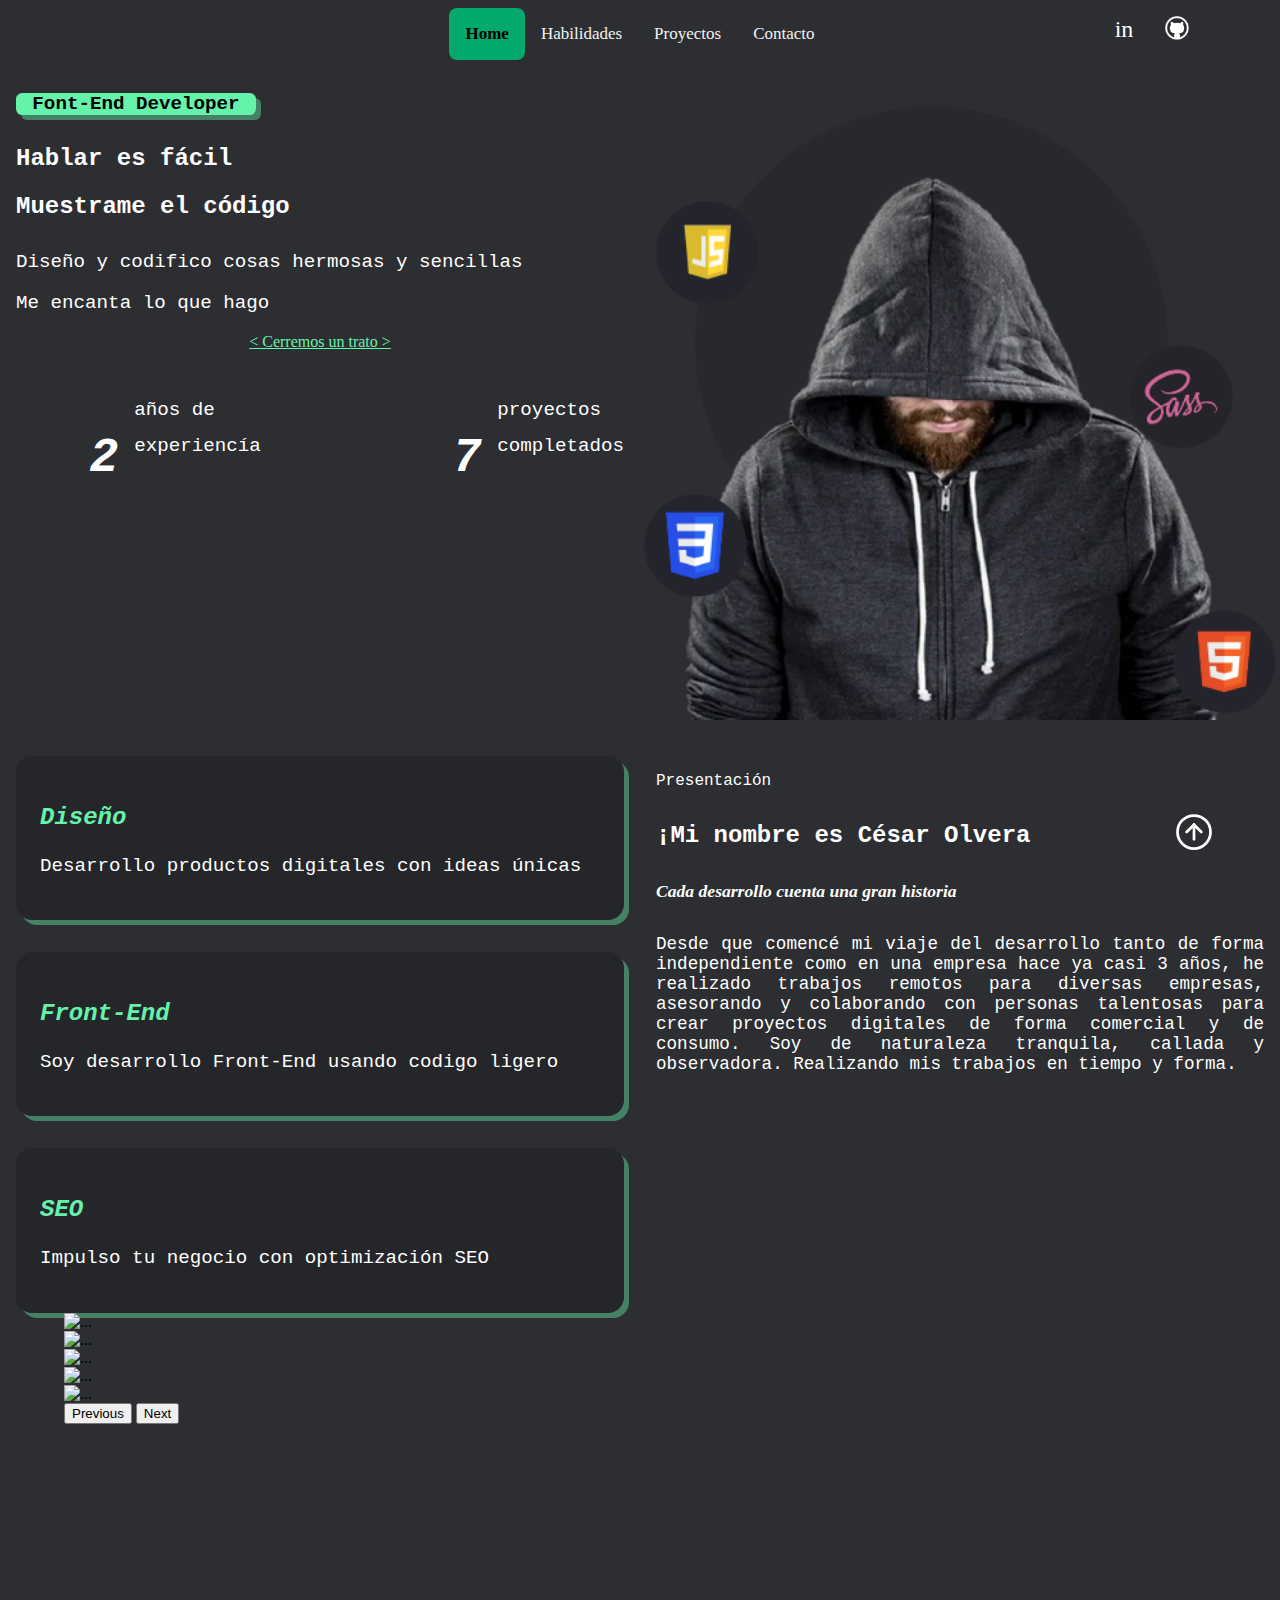
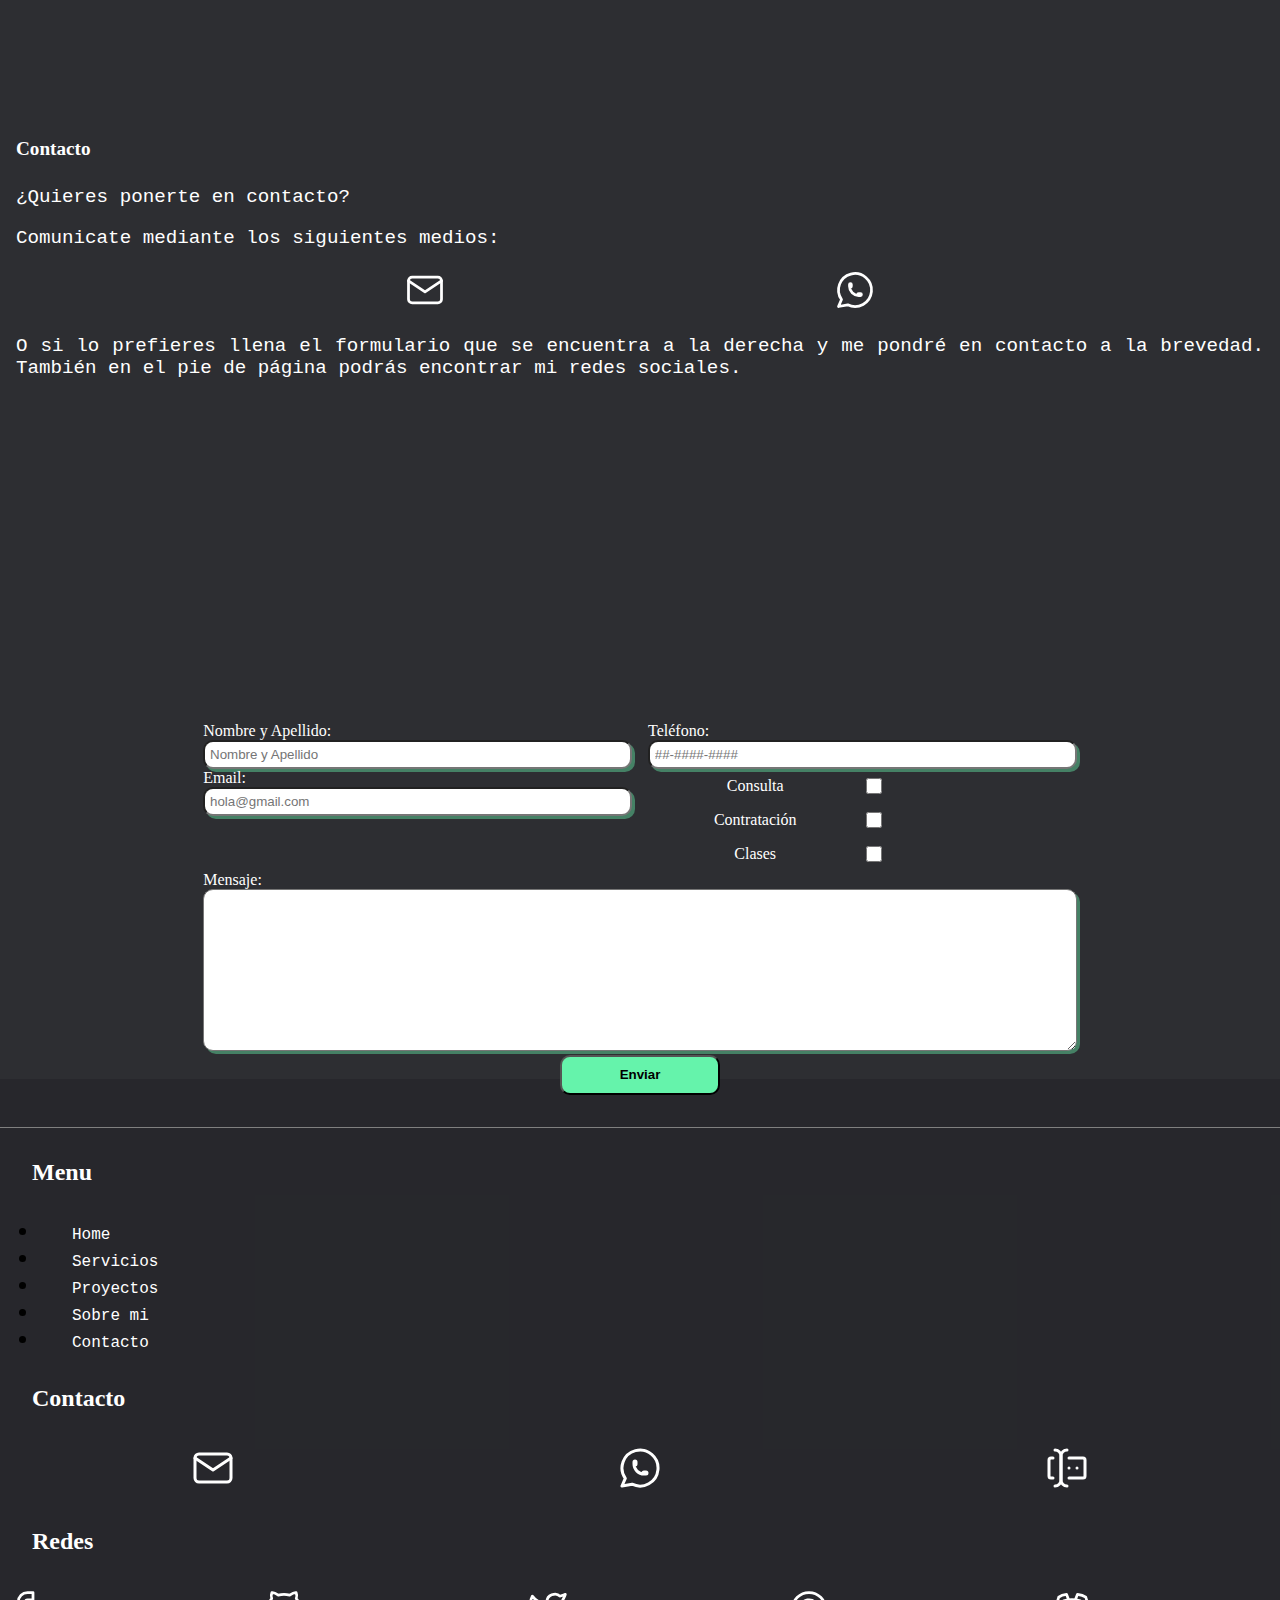
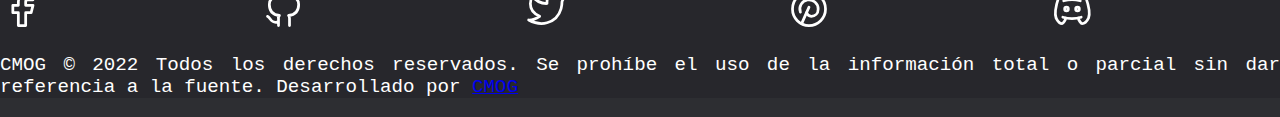
==== commit c863fa17: "tabletLandspace / Se termino media" ====
--- a/1_page/index.html
+++ b/1_page/index.html
@@ -184,55 +184,35 @@
             </section>
             <section>
                 <div class="formulario">
-                    <label for="name">Nombre y Apellido:</label>
-                    <input type="text" placeholder="Nombre y Apellido">
-                    <label for="Ciudad">Ciudad:</label>
-                    <select name="ciudad" id="ciudad">
-                        <option value="AGS">Aguascalientes</option>
-                        <option value="BCN">Baja California</option>
-                        <option value="BCS">Baja California Sur</option>
-                        <option value="CAM">Campeche</option>
-                        <option value="CHP">Chiapas</option>
-                        <option value="CHI">Chihuahua</option>
-                        <option value="DIF">Ciudad de México</option>
-                        <option value="COA">Coahuila</option>
-                        <option value="COL">Colima</option>
-                        <option value="DUR">Durango</option>
-                        <option value="MEX">Estado de México</option>
-                        <option value="GTO">Guanajuato</option>
-                        <option value="GRO">Guerrero</option>
-                        <option value="HGO">Hidalgo</option>
-                        <option value="JAL">Jalisco</option>
-                        <option value="MIC">Michoacán</option>
-                        <option value="MOR">Morelos</option>
-                        <option value="NAY">Nayarit</option>
-                        <option value="NLE">Nuevo León</option>
-                        <option value="OAX">Oaxaca</option>
-                        <option value="PUE">Puebla</option>
-                        <option value="QRO">Querétaro</option>
-                        <option value="ROO">Quintana Roo</option>
-                        <option value="SLP">San Luis Potosí</option>
-                        <option value="SIN">Sinaloa</option>
-                        <option value="SON">Sonora</option>
-                        <option value="TAB">Tabasco</option>
-                        <option value="TAM">Tamaulipas</option>
-                        <option value="TLX">Tlaxcala</option>
-                        <option value="VER">Veracruz</option>
-                        <option value="YUC">Yucatán</option>
-                        <option value="ZAC">Zacatecas</option>
-                    </select>
-                    <label for="tel">Teléfono:</label>
-                    <input type="tel" placeholder="##-####-####">
-                    <label for="email">Email:</label>
-                    <input type="email" placeholder="hola@gmail.com">
-                    <div class="check">
-                        <label for="Consulta">Consulta</label>
-                        <input type="checkbox" id="consulta" name="consulta" value="consulta">
-                        <label for="Consulta">Contratación</label>
-                        <input type="checkbox" id="contratacion" name="contratacion" value="contratacion">
-                        <label for="Consulta">Clases</label>
-                        <input type="checkbox" id="clase" name="clase" value="clase">
-                    </div>
+                    <div class="contact_form">
+                        <section>
+                            <label for="name">Nombre y Apellido:</label>
+                            <input type="text" placeholder="Nombre y Apellido">
+                        </section>
+                        <section>
+                            <label for="tel">Teléfono:</label>
+                            <input type="tel" placeholder="##-####-####">
+                        </section>
+                        
+                    </div>
+                    <div class="contact_form">
+                        <section>
+                            <label for="email">Email:</label>
+                            <input type="email" placeholder="hola@gmail.com">
+                        </section>
+                        <section>
+                            <div class="check">
+                                <label for="Consulta">Consulta</label>
+                                <input type="checkbox" id="consulta" name="consulta" value="consulta">
+                                <label for="Consulta">Contratación</label>
+                                <input type="checkbox" id="contratacion" name="contratacion" value="contratacion">
+                                <label for="Consulta">Clases</label>
+                                <input type="checkbox" id="clase" name="clase" value="clase">
+                            </div>
+                        </section>
+                    
+                    </div>
+                    
                     <label for="mensaje">Mensaje:</label>
                     <textarea name="mensaje" id="mensaje" cols="30" rows="10"></textarea>
                     <div class="enviar">
--- a/1_page/sass/main.css
+++ b/1_page/sass/main.css
@@ -183,6 +183,7 @@
   background-color: #65F3AB;
   border-radius: 0.4rem;
   margin: 0 1rem 0 1rem;
+  box-shadow: 5px 5px rgba(101, 243, 172, 0.4235294118);
 }
 .front_end h1 {
   color: black;
@@ -243,6 +244,7 @@
   padding: 1.5rem;
   background-color: #25262A;
   border-radius: 1rem;
+  box-shadow: 5px 5px rgba(101, 243, 172, 0.4235294118);
 }
 .diseno h3 {
   color: #65F3AB;
@@ -299,6 +301,7 @@
   border-radius: 10px;
   box-sizing: border-box;
   resize: vertical !important;
+  box-shadow: 3px 3px rgba(101, 243, 172, 0.4235294118);
 }
 .formulario .check {
   display: flex;
@@ -377,32 +380,77 @@
        column-gap: 2rem;
 }
 
-@media (min-width: 1021px) {
-  .topnav a {
-    padding: 1rem 4rem;
-  }
+@media (min-width: 481px) {
   .content_firt {
     grid-template-columns: 1fr 1fr;
   }
-  .frases {
+  .front_end {
+    width: 15rem;
+  }
+  .front_end h1 {
+    font-size: 1.2rem;
+    font-weight: 700;
+  }
+  .frase p {
+    font-size: 1.5rem;
+    line-height: 1.5rem;
+  }
+  .chat {
+    margin: 1rem;
+  }
+  .fr2 {
+    margin: 2rem 1rem;
+  }
+  .people {
+    margin-top: 0;
+    z-index: -1;
+  }
+  .people img {
+    width: 100%;
+  }
+  .content_secont .present {
+    font-size: 1rem;
+  }
+  .content_secont .nombre {
+    font-size: 1.5rem;
+  }
+  .content_secont .desarrollo {
+    font-size: 1.1rem;
+  }
+  .content_secont .historia {
+    font-size: 1.1rem;
+  }
+  .content_thr {
     margin: auto;
-  }
-  .front_end {
-    width: 20rem;
-  }
-  .people {
-    display: flex;
+    width: 90%;
+  }
+  .contact {
+    margin-top: 10rem;
+  }
+  .contact iframe {
+    height: 20rem;
+  }
+}
+@media (min-width: 768px) {
+  .contact iframe {
+    width: 100%;
+  }
+  .formulario {
+    width: 70%;
+    margin: auto;
+  }
+  .formulario .contact_form {
+    display: grid;
+    grid-template-columns: 1fr 1fr;
+    gap: 1rem;
+  }
+  .formulario .contact_form .check {
+    display: grid;
+    text-align: center;
+    grid-template-columns: 1fr 1fr;
     justify-content: center;
-    margin-top: 0;
-  }
-  .people img {
-    width: 70%;
-  }
-  .content_thr {
-    margin: 1rem;
-    width: 30rem;
-    height: 20rem;
-    max-width: 30rem;
-    max-height: 20rem;
+  }
+  .formulario .contact_form .check input[type=checkbox] {
+    width: 1rem;
   }
 }/*# sourceMappingURL=main.css.map */--- a/1_page/sass/main.css
+++ b/1_page/sass/main.css
@@ -183,6 +183,7 @@
   background-color: #65F3AB;
   border-radius: 0.4rem;
   margin: 0 1rem 0 1rem;
+  box-shadow: 5px 5px rgba(101, 243, 172, 0.4235294118);
 }
 .front_end h1 {
   color: black;
@@ -243,6 +244,7 @@
   padding: 1.5rem;
   background-color: #25262A;
   border-radius: 1rem;
+  box-shadow: 5px 5px rgba(101, 243, 172, 0.4235294118);
 }
 .diseno h3 {
   color: #65F3AB;
@@ -299,6 +301,7 @@
   border-radius: 10px;
   box-sizing: border-box;
   resize: vertical !important;
+  box-shadow: 3px 3px rgba(101, 243, 172, 0.4235294118);
 }
 .formulario .check {
   display: flex;
@@ -377,32 +380,77 @@
        column-gap: 2rem;
 }
 
-@media (min-width: 1021px) {
-  .topnav a {
-    padding: 1rem 4rem;
-  }
+@media (min-width: 481px) {
   .content_firt {
     grid-template-columns: 1fr 1fr;
   }
-  .frases {
+  .front_end {
+    width: 15rem;
+  }
+  .front_end h1 {
+    font-size: 1.2rem;
+    font-weight: 700;
+  }
+  .frase p {
+    font-size: 1.5rem;
+    line-height: 1.5rem;
+  }
+  .chat {
+    margin: 1rem;
+  }
+  .fr2 {
+    margin: 2rem 1rem;
+  }
+  .people {
+    margin-top: 0;
+    z-index: -1;
+  }
+  .people img {
+    width: 100%;
+  }
+  .content_secont .present {
+    font-size: 1rem;
+  }
+  .content_secont .nombre {
+    font-size: 1.5rem;
+  }
+  .content_secont .desarrollo {
+    font-size: 1.1rem;
+  }
+  .content_secont .historia {
+    font-size: 1.1rem;
+  }
+  .content_thr {
     margin: auto;
-  }
-  .front_end {
-    width: 20rem;
-  }
-  .people {
-    display: flex;
+    width: 90%;
+  }
+  .contact {
+    margin-top: 10rem;
+  }
+  .contact iframe {
+    height: 20rem;
+  }
+}
+@media (min-width: 768px) {
+  .contact iframe {
+    width: 100%;
+  }
+  .formulario {
+    width: 70%;
+    margin: auto;
+  }
+  .formulario .contact_form {
+    display: grid;
+    grid-template-columns: 1fr 1fr;
+    gap: 1rem;
+  }
+  .formulario .contact_form .check {
+    display: grid;
+    text-align: center;
+    grid-template-columns: 1fr 1fr;
     justify-content: center;
-    margin-top: 0;
-  }
-  .people img {
-    width: 70%;
-  }
-  .content_thr {
-    margin: 1rem;
-    width: 30rem;
-    height: 20rem;
-    max-width: 30rem;
-    max-height: 20rem;
+  }
+  .formulario .contact_form .check input[type=checkbox] {
+    width: 1rem;
   }
 }/*# sourceMappingURL=main.css.map */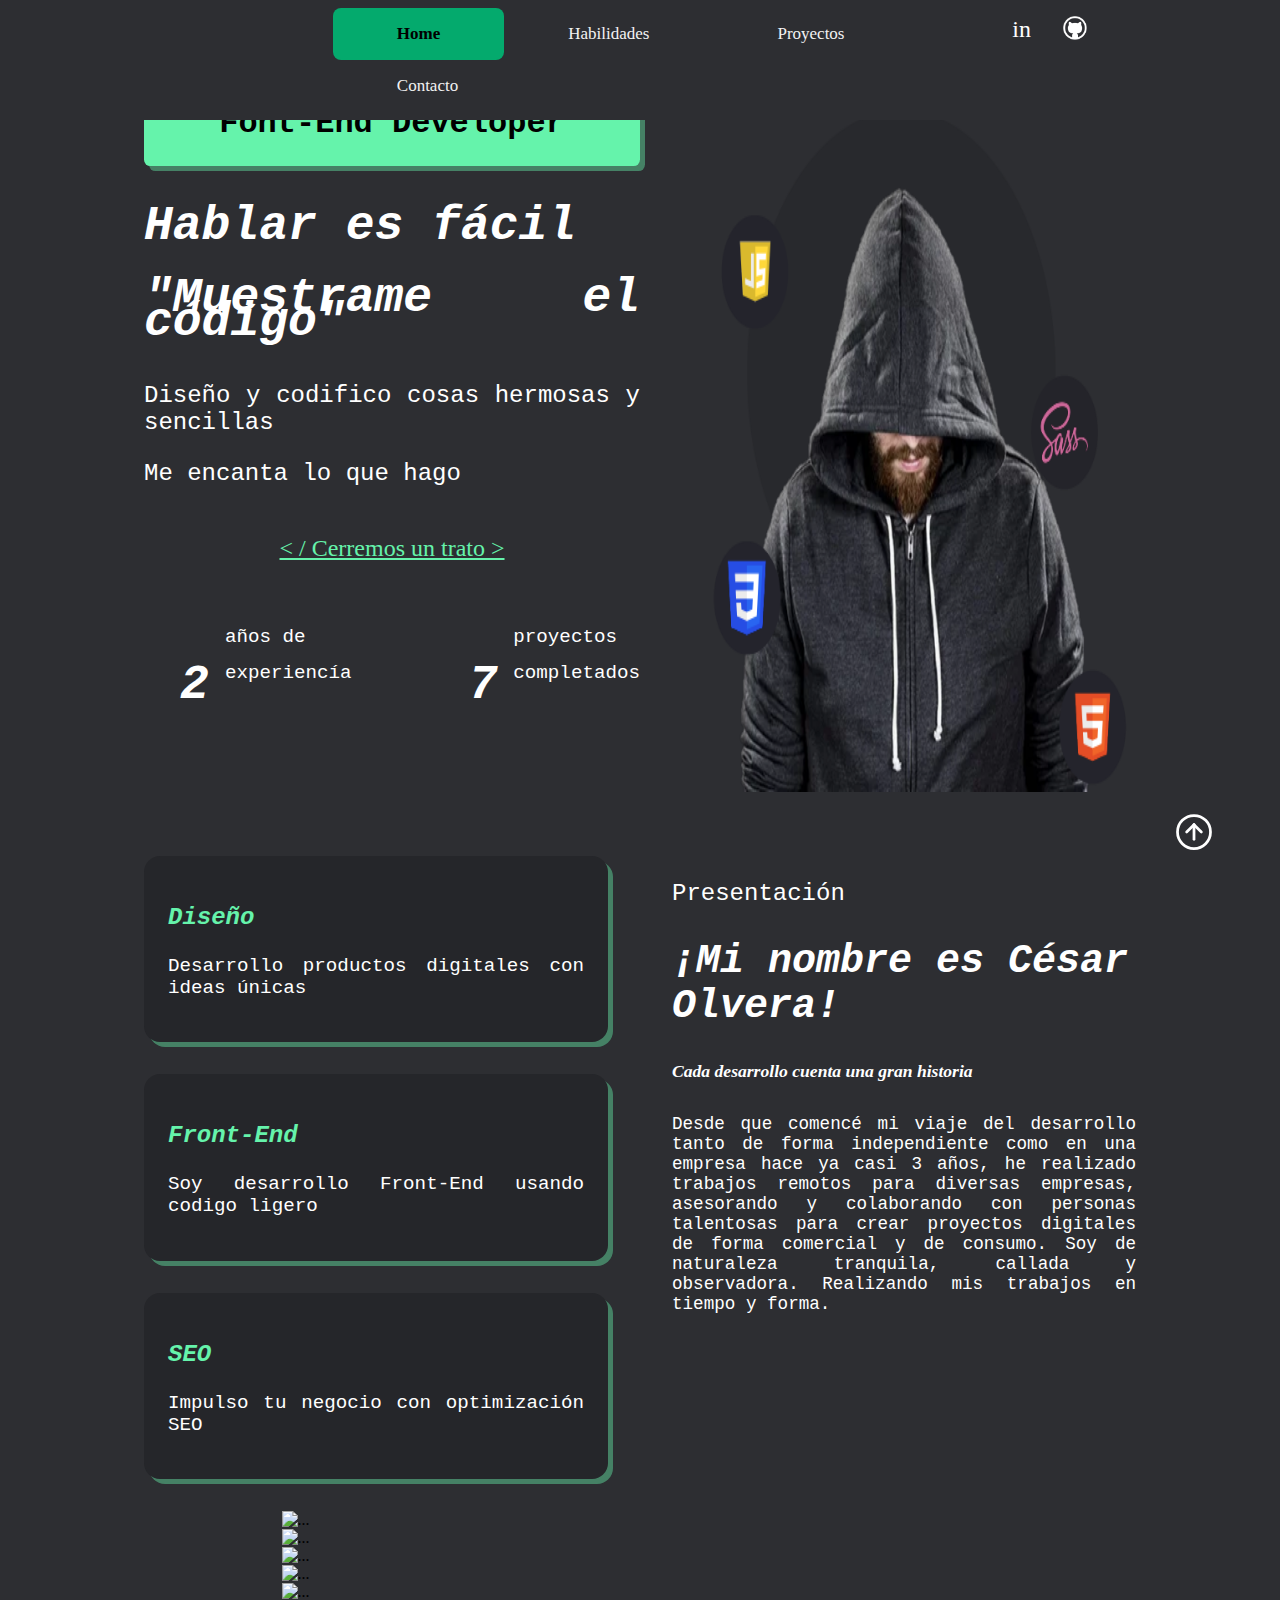
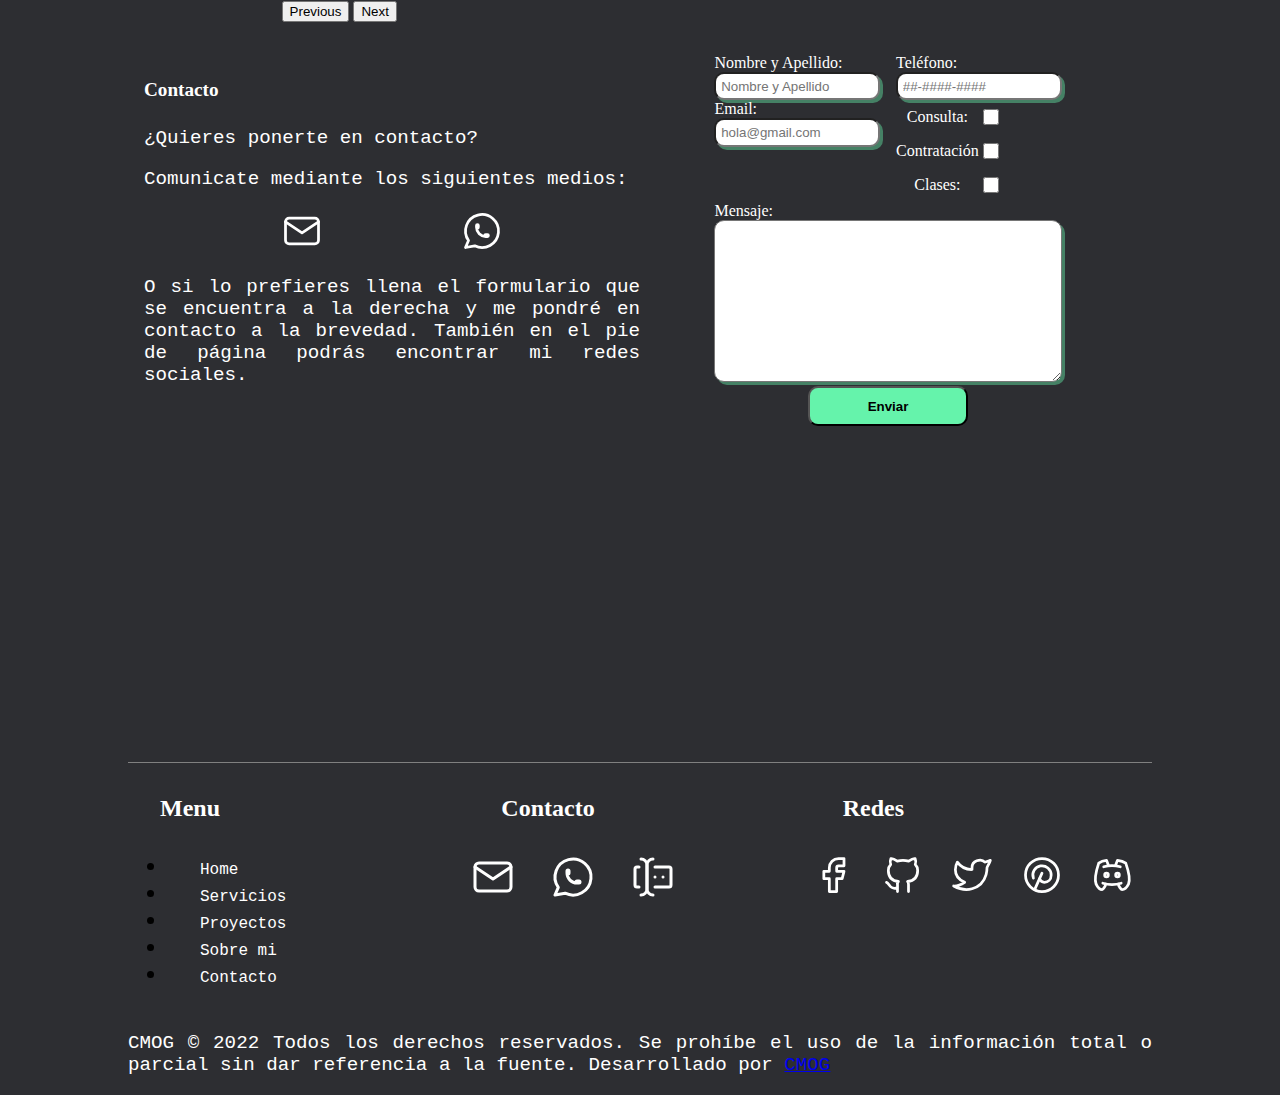
==== commit 9934ae31: "desktop / Se termino media" ====
--- a/1_page/index.html
+++ b/1_page/index.html
@@ -68,14 +68,14 @@
                 </div>
                 <div class="frase">
                     <p>Hablar es fácil</p>
-                    <p>Muestrame el código</p>
+                    <p>"Muestrame el código"</p>
                 </div>
                 <div class="frase_2">
                     <p>Diseño y codifico cosas hermosas y sencillas </p>
                     <p>Me encanta lo que hago</p>
                 </div>
                 <div class="chat">
-                    <a href="tel:+525587412153" target="_blank">< Cerremos un trato ></a>
+                    <a href="tel:+525587412153" target="_blank">< /   Cerremos un trato   ></a>
                 </div>
                 <div class="fr2">
                     <section>
@@ -117,7 +117,7 @@
             </section>
             <section class="content_secont">
                 <p class="present">Presentación</p>
-                <h2 class="nombre">¡Mi nombre es César Olvera</h2>
+                <h2 class="nombre">¡Mi nombre es César Olvera!</h2>
                 <h4 class="desarrollo">Cada desarrollo cuenta una gran historia</h4>
                 <p class="historia">Desde que comencé mi viaje del desarrollo tanto de forma independiente como en una empresa hace ya casi 3 años, he realizado trabajos remotos para diversas empresas, asesorando y colaborando con personas talentosas para crear proyectos digitales de forma comercial y de consumo. Soy de naturaleza tranquila, callada y observadora. Realizando mis trabajos en tiempo y forma.</p>
             </section>
@@ -202,11 +202,11 @@
                         </section>
                         <section>
                             <div class="check">
-                                <label for="Consulta">Consulta</label>
+                                <label for="Consulta">Consulta:</label>
                                 <input type="checkbox" id="consulta" name="consulta" value="consulta">
                                 <label for="Consulta">Contratación</label>
                                 <input type="checkbox" id="contratacion" name="contratacion" value="contratacion">
-                                <label for="Consulta">Clases</label>
+                                <label for="Consulta">Clases:</label>
                                 <input type="checkbox" id="clase" name="clase" value="clase">
                             </div>
                         </section>
--- a/1_page/sass/main.css
+++ b/1_page/sass/main.css
@@ -273,8 +273,6 @@
 
 .content_thr {
   margin: 1rem;
-  height: 15rem;
-  max-height: 20rem;
 }
 
 .contact {
@@ -329,7 +327,7 @@
 }
 
 .footer_section {
-  background-color: rgba(37, 38, 42, 0.8);
+  background-color: #2D2E32;
   margin-top: -1rem;
   padding-top: 3rem;
 }
@@ -376,8 +374,8 @@
 .fr5_redes_footer {
   display: grid;
   grid-template-columns: 1fr 1fr 1fr 1fr 1fr;
-  -moz-column-gap: 2rem;
-       column-gap: 2rem;
+  -moz-column-gap: 0.5rem;
+       column-gap: 0.5rem;
 }
 
 @media (min-width: 481px) {
@@ -424,11 +422,12 @@
     margin: auto;
     width: 90%;
   }
-  .contact {
-    margin-top: 10rem;
-  }
   .contact iframe {
     height: 20rem;
+  }
+  .fr3_footer {
+    display: grid;
+    grid-template-columns: 1fr 1fr;
   }
 }
 @media (min-width: 768px) {
@@ -453,4 +452,71 @@
   .formulario .contact_form .check input[type=checkbox] {
     width: 1rem;
   }
+}
+@media (min-width: 1021px) {
+  body {
+    max-width: 80%;
+  }
+  header {
+    max-width: 80%;
+  }
+  .topnav a {
+    padding: 1rem 4rem;
+  }
+  .content_firt {
+    gap: 2rem;
+  }
+  .content_firt .front_end {
+    padding: 0.2rem 2rem;
+    width: 27rem;
+  }
+  .content_firt .front_end h1 {
+    font-size: 2rem;
+  }
+  .content_firt .frase p {
+    font-size: 3rem;
+    font-style: italic;
+  }
+  .content_firt .frase_2 p {
+    font-size: 1.5rem;
+  }
+  .content_firt .frases {
+    margin: auto;
+  }
+  .content_firt .chat {
+    margin: 3rem 0;
+  }
+  .content_firt .chat a {
+    font-size: 1.5rem;
+  }
+  .content_firt .people {
+    display: flex;
+    justify-content: center;
+  }
+  .content_firt .people img {
+    width: 90%;
+  }
+  .content_secont .present {
+    font-size: 1.5rem;
+  }
+  .content_secont .nombre {
+    font-size: 2.5rem;
+    font-style: italic;
+  }
+  .content_thr {
+    max-width: 70%;
+  }
+  .contact {
+    grid-template-columns: 1fr 1fr;
+  }
+  .fr3_footer {
+    grid-template-columns: 1fr 1fr 1fr;
+  }
+  .fr2_footer {
+    text-align: left;
+    width: 15rem;
+  }
+  .fr5_redes_footer {
+    text-align: left;
+  }
 }/*# sourceMappingURL=main.css.map */--- a/1_page/sass/main.css
+++ b/1_page/sass/main.css
@@ -273,8 +273,6 @@
 
 .content_thr {
   margin: 1rem;
-  height: 15rem;
-  max-height: 20rem;
 }
 
 .contact {
@@ -329,7 +327,7 @@
 }
 
 .footer_section {
-  background-color: rgba(37, 38, 42, 0.8);
+  background-color: #2D2E32;
   margin-top: -1rem;
   padding-top: 3rem;
 }
@@ -376,8 +374,8 @@
 .fr5_redes_footer {
   display: grid;
   grid-template-columns: 1fr 1fr 1fr 1fr 1fr;
-  -moz-column-gap: 2rem;
-       column-gap: 2rem;
+  -moz-column-gap: 0.5rem;
+       column-gap: 0.5rem;
 }
 
 @media (min-width: 481px) {
@@ -424,11 +422,12 @@
     margin: auto;
     width: 90%;
   }
-  .contact {
-    margin-top: 10rem;
-  }
   .contact iframe {
     height: 20rem;
+  }
+  .fr3_footer {
+    display: grid;
+    grid-template-columns: 1fr 1fr;
   }
 }
 @media (min-width: 768px) {
@@ -453,4 +452,71 @@
   .formulario .contact_form .check input[type=checkbox] {
     width: 1rem;
   }
+}
+@media (min-width: 1021px) {
+  body {
+    max-width: 80%;
+  }
+  header {
+    max-width: 80%;
+  }
+  .topnav a {
+    padding: 1rem 4rem;
+  }
+  .content_firt {
+    gap: 2rem;
+  }
+  .content_firt .front_end {
+    padding: 0.2rem 2rem;
+    width: 27rem;
+  }
+  .content_firt .front_end h1 {
+    font-size: 2rem;
+  }
+  .content_firt .frase p {
+    font-size: 3rem;
+    font-style: italic;
+  }
+  .content_firt .frase_2 p {
+    font-size: 1.5rem;
+  }
+  .content_firt .frases {
+    margin: auto;
+  }
+  .content_firt .chat {
+    margin: 3rem 0;
+  }
+  .content_firt .chat a {
+    font-size: 1.5rem;
+  }
+  .content_firt .people {
+    display: flex;
+    justify-content: center;
+  }
+  .content_firt .people img {
+    width: 90%;
+  }
+  .content_secont .present {
+    font-size: 1.5rem;
+  }
+  .content_secont .nombre {
+    font-size: 2.5rem;
+    font-style: italic;
+  }
+  .content_thr {
+    max-width: 70%;
+  }
+  .contact {
+    grid-template-columns: 1fr 1fr;
+  }
+  .fr3_footer {
+    grid-template-columns: 1fr 1fr 1fr;
+  }
+  .fr2_footer {
+    text-align: left;
+    width: 15rem;
+  }
+  .fr5_redes_footer {
+    text-align: left;
+  }
 }/*# sourceMappingURL=main.css.map */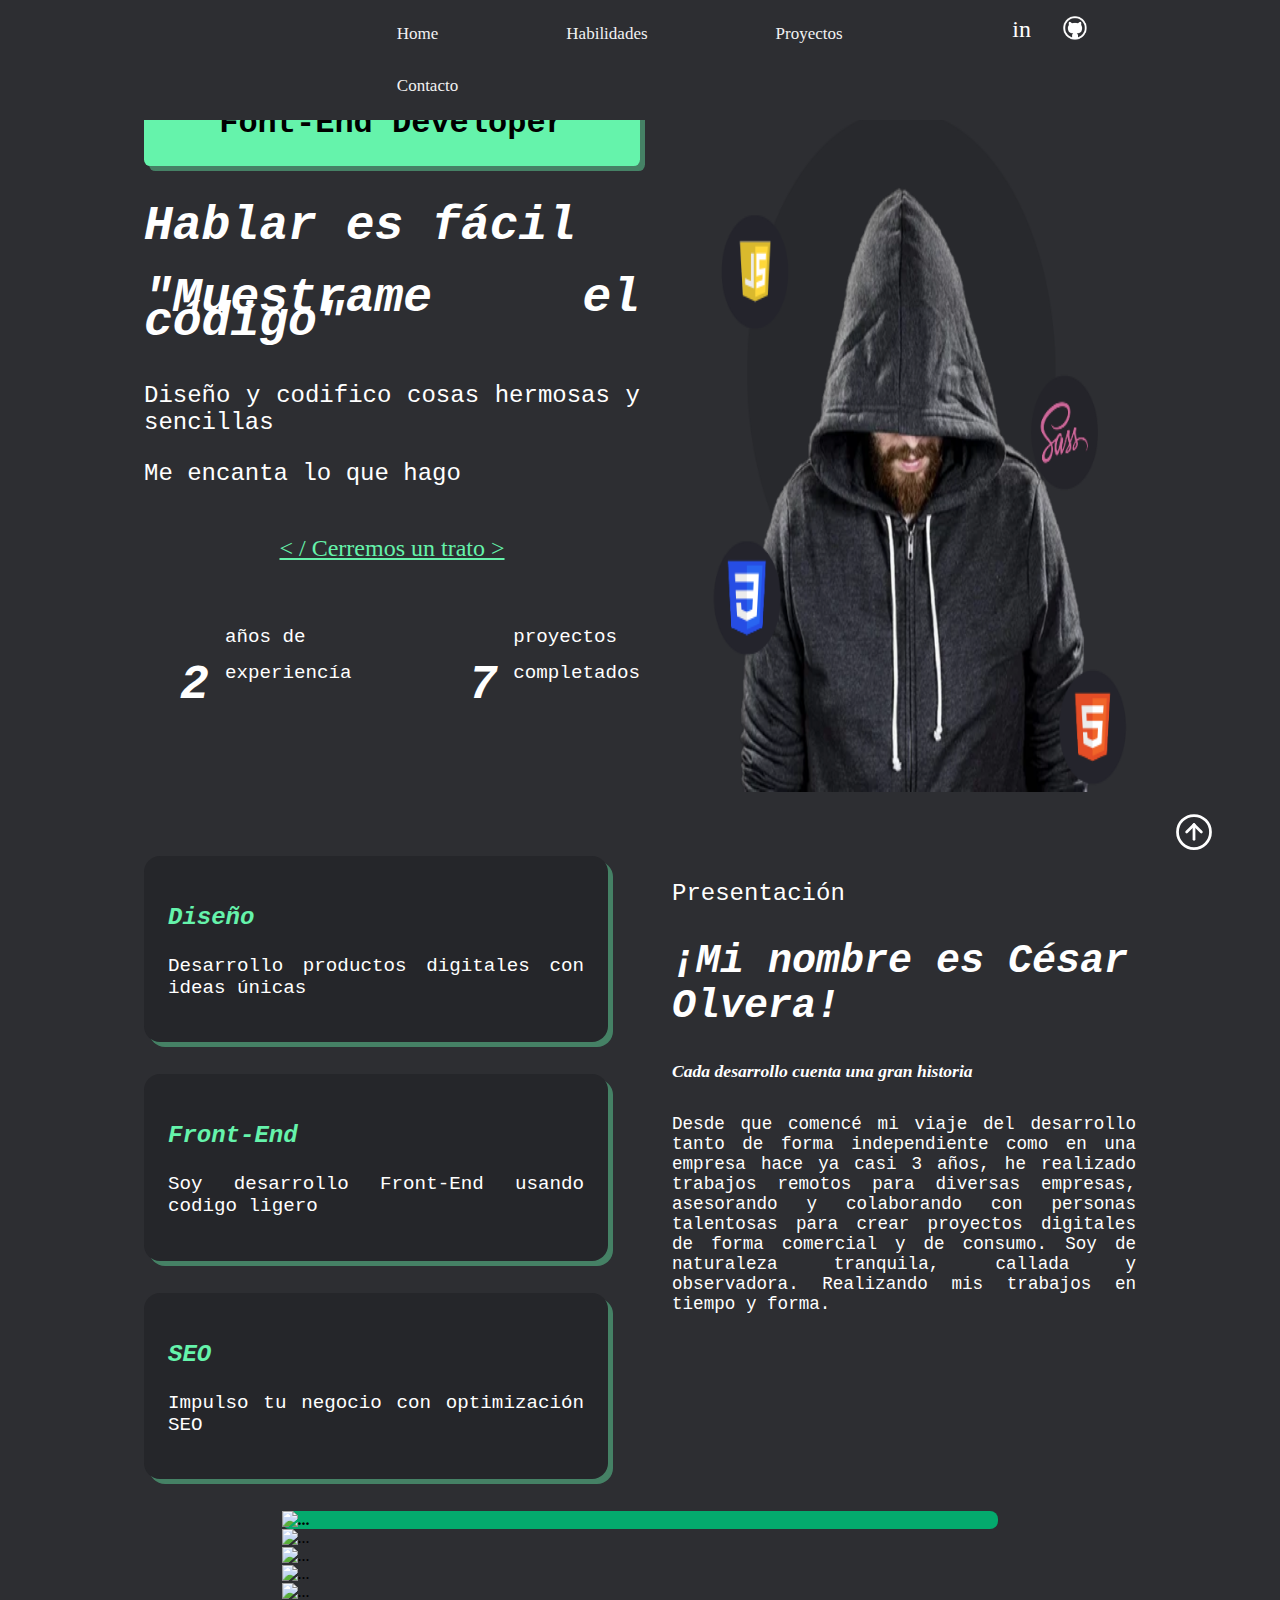
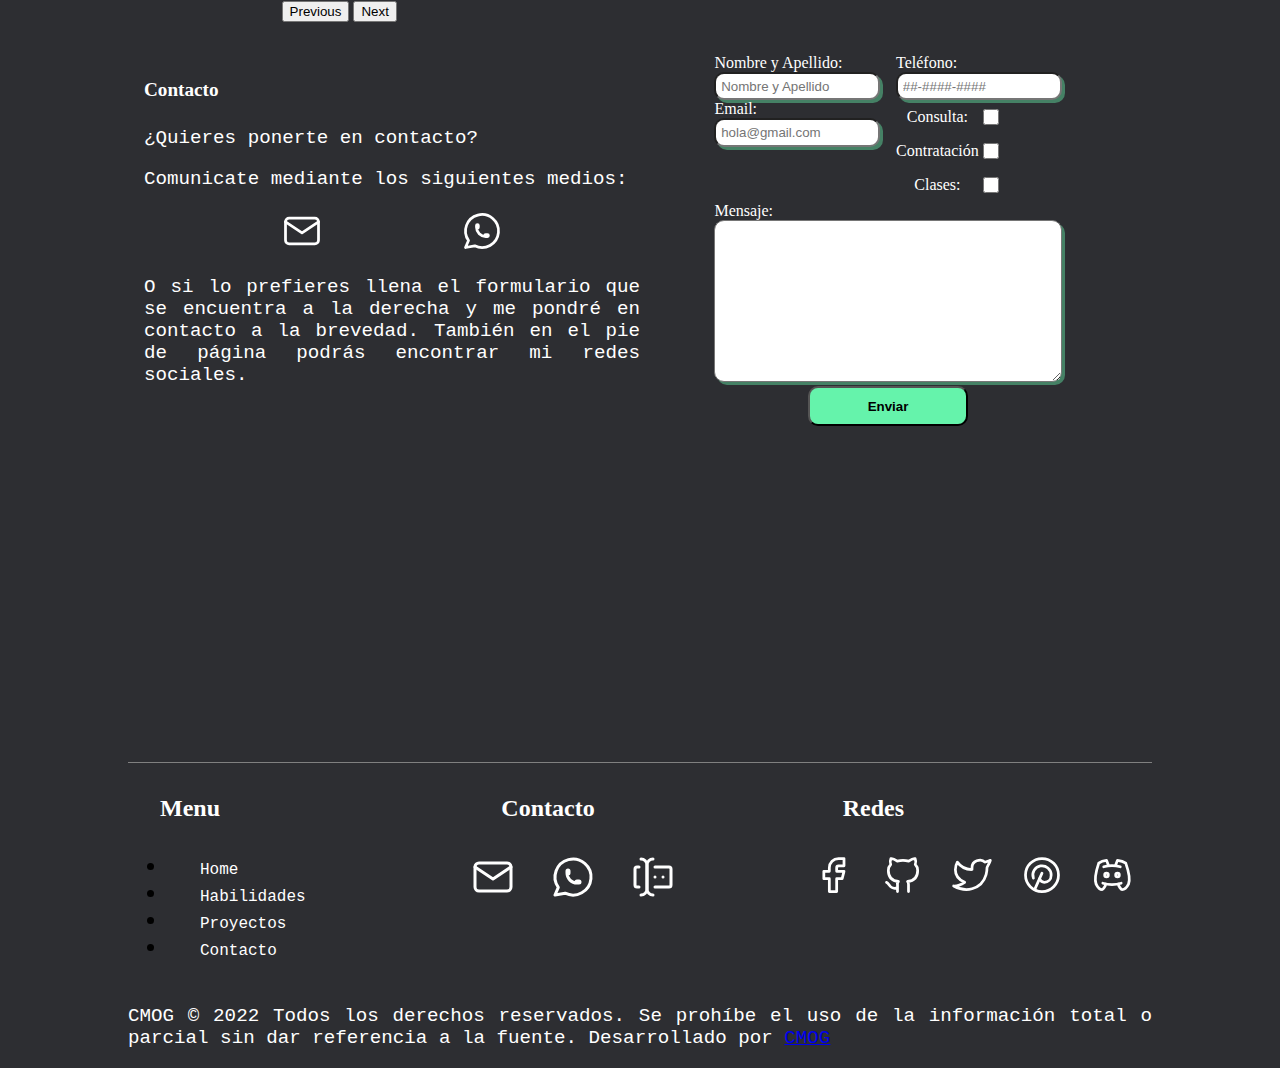
==== commit 99982ae9: "mobile / servicios / terminada" ====
--- a/1_page/index.html
+++ b/1_page/index.html
@@ -29,7 +29,7 @@
             </section>
             <section class="menu">
                 <div class="topnav" id="myTopnav">
-                    <a href="#arriba" class="active">Home</a>
+                    <a href="#arriba">Home</a>
                     <a href="#habilidades">Habilidades</a>
                     <a href="#proyectos">Proyectos</a>
                     <a href="#contacto">Contacto</a>
@@ -41,7 +41,7 @@
             <section>
                 <div class="redes">
                     <a href="https://mx.linkedin.com/" target="_blank">in</a>
-                    <a href="https://github.com/" target="_blank" class="github">
+                    <a href="https://github.com/CMOG22" target="_blank" class="github">
                         <img src="./img/github.png" alt="">
                     </a>
                 </div>
@@ -227,11 +227,10 @@
             <section class="menu_footer">
                 <h4>Menu</h4>
                 <ul class="fotter_li_menu">
-                    <li><a href="#" class="active">Home</a></li>
-                    <li><a href="./pages/servicios.html">Servicios</a></li>
-                    <li><a href="./pages/proyectos.html">Proyectos</a></li>
-                    <li><a href="./pages/sobre_mi.html">Sobre mi</a></li>
-                    <li><a href="./pages/contacto.html">Contacto</a></li>
+                    <li><a href="#arriba">Home</a></li>
+                    <li><a href="#habilidades">Habilidades</a></li>
+                    <li><a href="#proyectos">Proyectos</a></li>
+                    <li><a href="#contacto">Contacto</a></li>
                 </ul>
             </section>
             <section>
--- a/1_page/sass/main.css
+++ b/1_page/sass/main.css
@@ -113,6 +113,13 @@
   border-radius: 0.5rem;
 }
 
+.active {
+  background-color: #04AA6D;
+  color: black;
+  font-weight: bold;
+  border-radius: 0.5rem;
+}
+
 .topnav .icon {
   display: none;
 }
--- a/1_page/sass/main.css
+++ b/1_page/sass/main.css
@@ -113,6 +113,13 @@
   border-radius: 0.5rem;
 }
 
+.active {
+  background-color: #04AA6D;
+  color: black;
+  font-weight: bold;
+  border-radius: 0.5rem;
+}
+
 .topnav .icon {
   display: none;
 }
